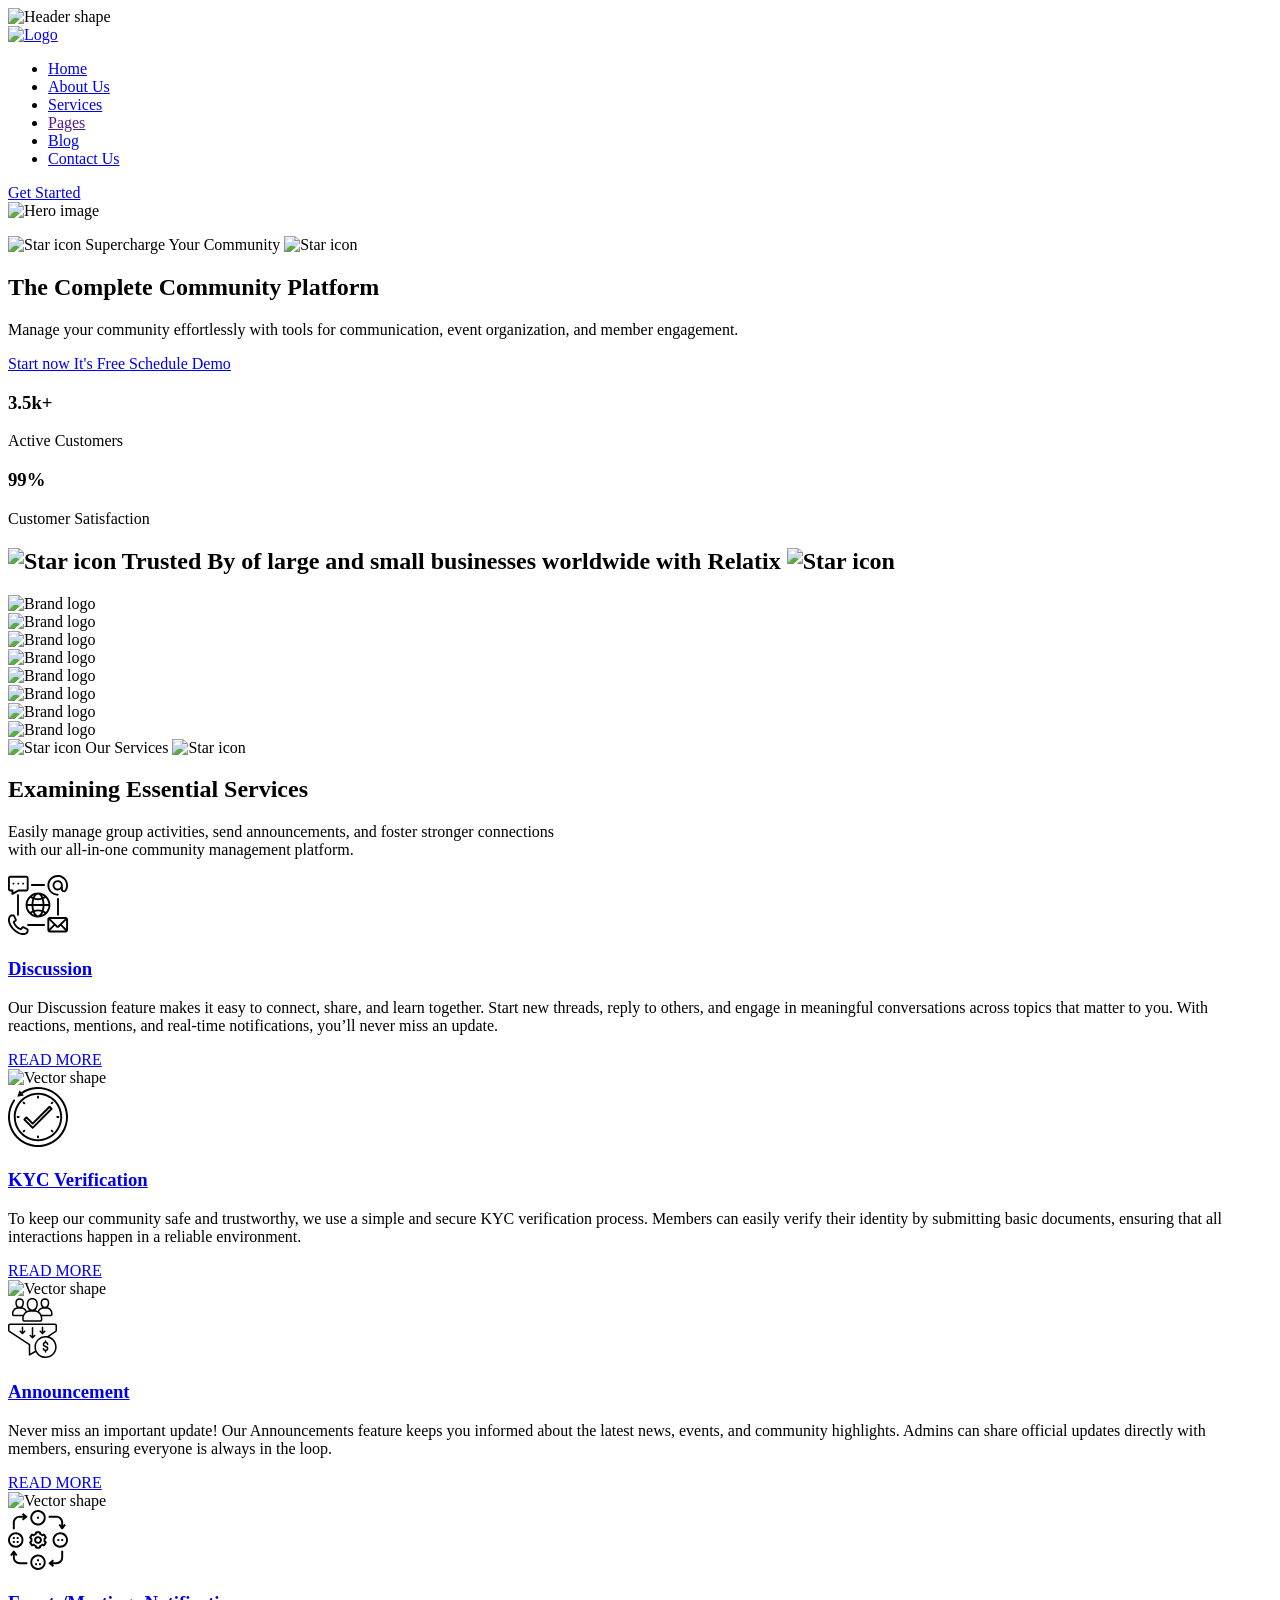
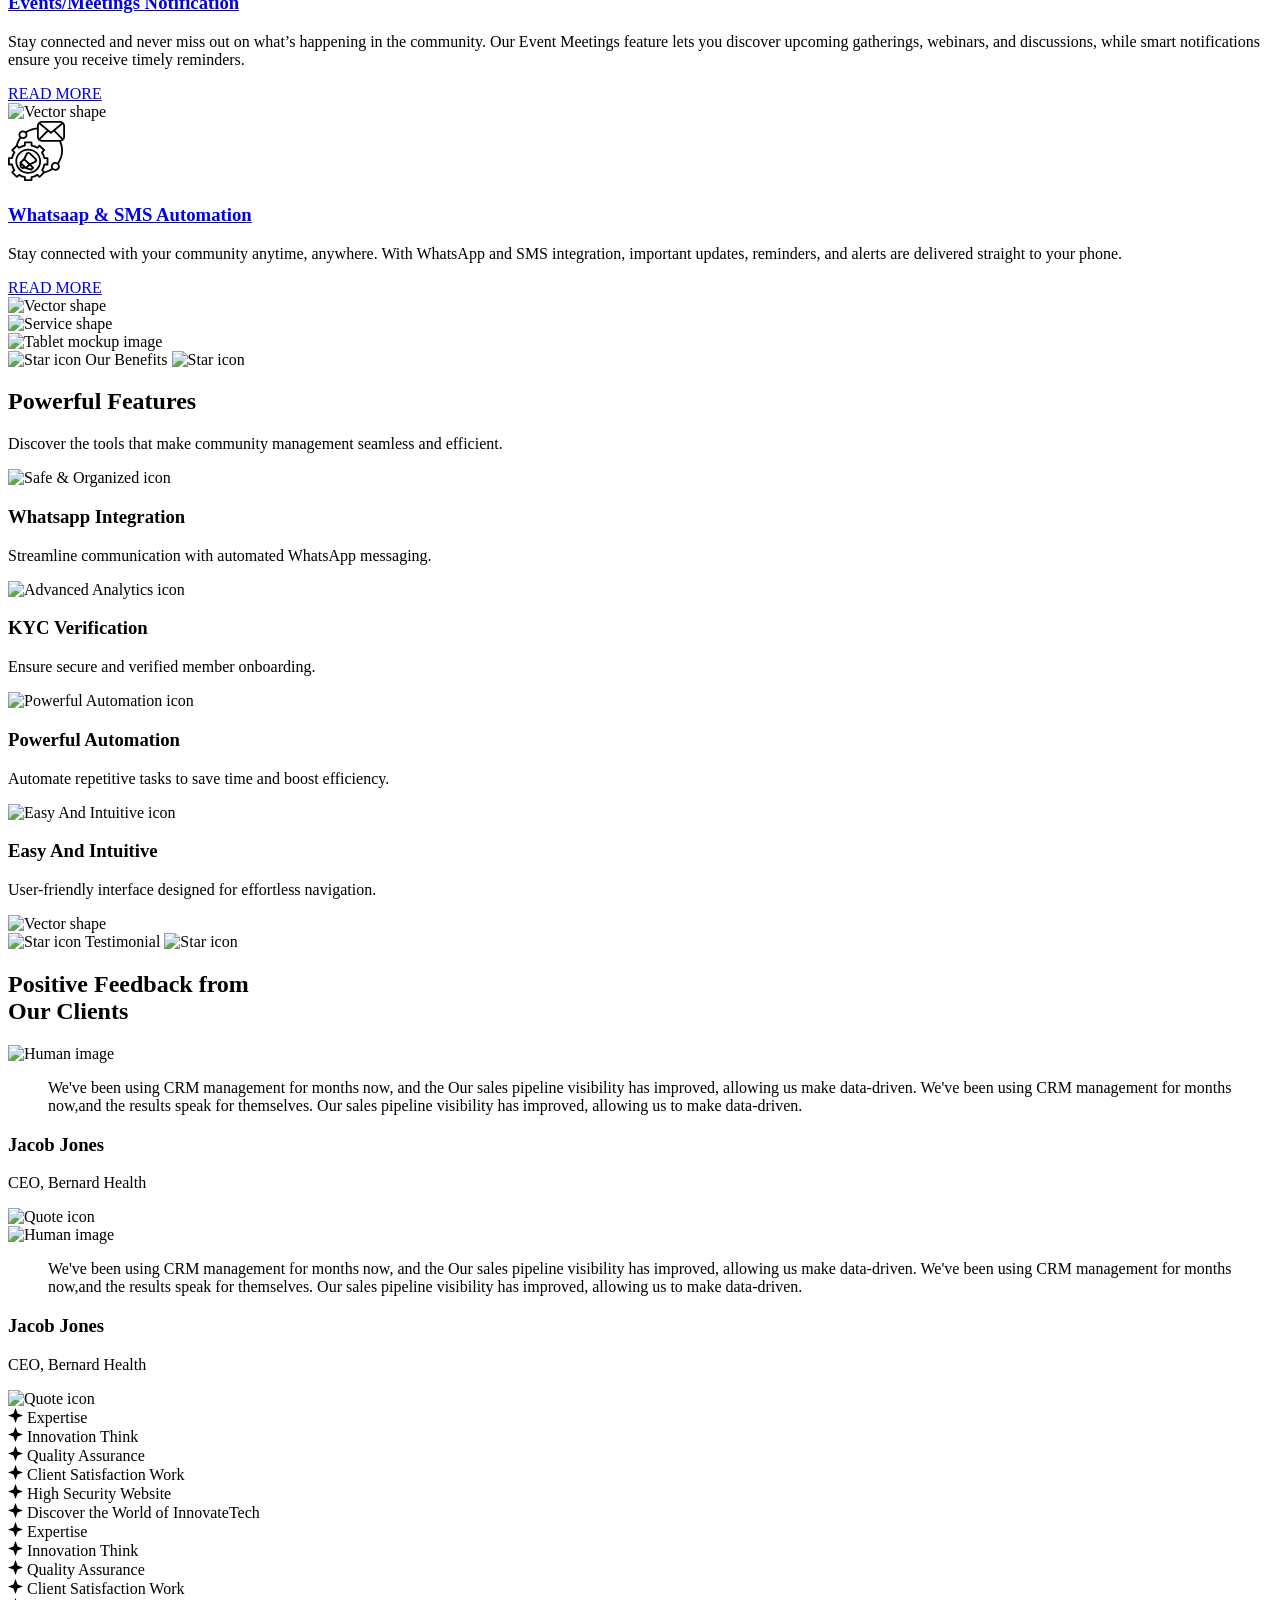
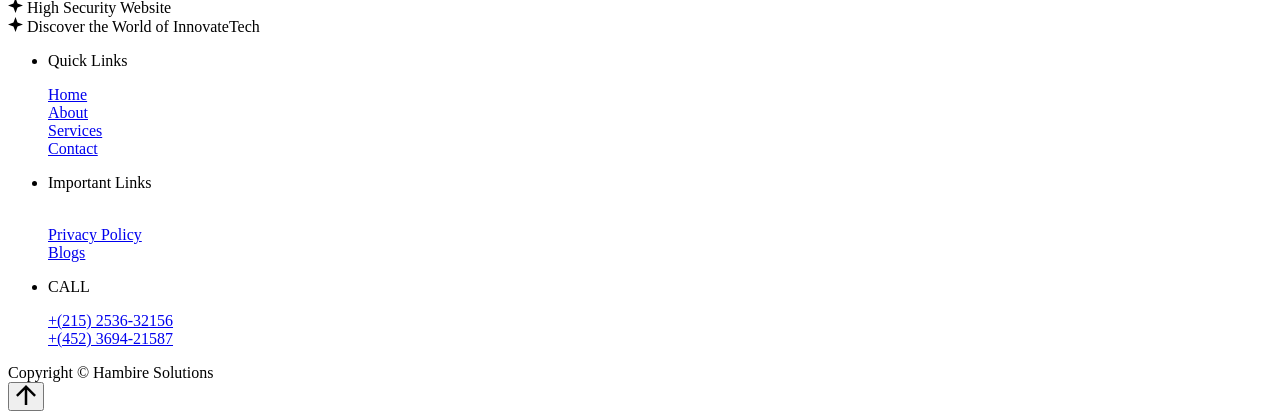
==== landing-page/web/html/Mysarafa/index.html @ d41851b8 "footer" ====
<!DOCTYPE html>
<html class="no-js" lang="en">
  <head>
    <!-- Meta Tags -->
    <meta charset="utf-8">
    <meta http-equiv="x-ua-compatible" content="ie=edge">
    <meta name="viewport" content="width=device-width, initial-scale=1">
   <meta name="description" content="Mysarafa is a community management app that streamlines communication and event organization, making it easy to connect and engage with your members.">
    <meta name="author" content="Community">
   <!-- Favicon Icon -->
    <link rel="icon" href="assets/img/logo.png">
    <!-- Site Title -->
    <title>Mysarafa</title>
    <link rel="stylesheet" href="assets/css/bootstrap.min.css">
    <link rel="stylesheet" href="assets/css/fontawesome.min.css">
    <link rel="stylesheet" href="assets/css/animate.css">
    <link rel="stylesheet" href="assets/css/odometer.css">
    <link rel="stylesheet" href="assets/css/slick.min.css">
    <link rel="stylesheet" href="assets/css/style.css">
  </head>
  <body>
    <!-- Start Preloader -->
    <div class="cs_preloader cs_white_bg">
      <div class="cs_preloader_in position-relative">
        <span></span>
      </div>
    </div>
    <!-- End Preloader -->
    <!-- Start Header Section -->
   <header class="cs_site_header cs_style_1 cs_sticky_header position-relative">
      <div class="cs_main_header cs_heading_font">
        <div class="container">
          <div class="cs_main_header_in position-relative">
            <div class="cs_header_shape position-absolute">
              <img src="assets/img/header-shape.svg" alt="Header shape">
            </div>
            <div class="cs_main_header_left position-relative z-1">
              <a class="cs_site_branding" href="index-2.html" aria-label="Home page link">
              <img src="assets/img/logo.png" alt="Logo" height="100" width="200">
              </a>
            </div>
            <div class="cs_main_header_center">
              <div class="cs_nav">
                <ul class="cs_nav_list">
                  <li class="menu-item-has-children">
                    <a href="index.html" aria-label="Menu link">Home</a>
                    
                  </li>
                  <li><a href="about-us.html" aria-label="Menu link">About Us</a></li>
                  <li class="menu-item-has-children">
                    <a href="services.html" aria-label="Menu link">Services</a>
                  
                  </li>
                  <li class="menu-item-has-children">
                    <a href="" aria-label="Menu link">Pages</a>
                   
                  </li>
                  <li class="menu-item-has-children">
                    <a href="blog.html" aria-label="Menu link">Blog</a>
                    
                  </li>
                  <li><a href="contact.html" aria-label="Menu link">Contact Us</a></li>
                </ul>
              </div>
            </div>
            <div class="cs_main_header_right">
              <a href="contact.html" aria-label="Get started button" class="cs_btn cs_style_1 cs_bg_1 cs_fs_14 cs_bold cs_white_color text-uppercase">
              <span>Get Started</span>
              <span class="cs_btn_icon"><i class="fa-solid fa-arrow-right"></i></span>
              </a>
            </div>
          </div>
        </div>
      </div>
    </header>
    <!-- End Header Section -->  
    <!-- Start Hero Section -->
    <!-- <section class="cs_hero cs_style_3 position-relative">
      <div class="cs_hero_content cs_bg_filed cs_radius_50 position-relative z-1" data-src="assets/img/hero-bg-3.svg"> -->
      <section class="cs_page_heading cs_bg_filed text-center cs_gray_bg_2 position-relative overflow-hidden" data-src="assets/img/page-heading-bg.svg">
  <div class="container">
    <div class="row cs_gap_y_40">
      <div class="col-lg-5 order-lg-2">
        <div class="cs_hero_thumbnail">
          <img src="assets/img/hero-img-2.png" alt="Hero image" class="mockup-img1">
          <!-- Add animation -->
          
        </div>
      </div>
      <div class="col-lg-7 order-lg-1">
        <div class="cs_hero_text position-relative z-1">
          <p class="cs_hero_subtitle cs_heading_color cs_heading_font cs_mb_28">
            <span class="cs_theme_color_4">
              <img src="assets/img/icons/star-1.svg" alt="Star icon">
            </span>
            <span>Supercharge Your Community</span>
            <span class="cs_theme_color_4">
              <img src="assets/img/icons/star-1.svg" alt="Star icon"> 
            </span>
          </p>
          <h1 class="cs_hero_title cs_fs_60 cs_mb_18 wow fadeInDown">
            The Complete Community Platform 
            <span class="cs_has_shape position-relative"></span>
          </h1>
          <p class="cs_hero_desc cs_mb_30">
            Manage your community effortlessly with tools for communication, event organization, and member engagement.
          </p>
          <div class="cs_btns_group">
            <a href="contact.html" aria-label="Get started button" class="cs_btn cs_style_1 cs_bg_1 cs_fs_14 cs_bold cs_white_color text-uppercase">
              <span>Start now It's Free</span>
              <span class="cs_btn_icon"><i class="fa-solid fa-arrow-right"></i></span>
            </a>
            <a href="about-us.html" aria-label="About page link" class="cs_btn cs_style_1 cs_outline cs_fs_14 cs_bold cs_heading_color text-uppercase">
              <span>Schedule Demo</span>
              <span class="cs_btn_icon"><i class="fa-solid fa-arrow-right"></i></span>
            </a>
          </div>
          <!-- Add stats -->
          <div class="cs_hero_stats">
            <div class="cs_stat_item">
              <h3 class="cs_fs_30 cs_semibold mb-0">3.5k+</h3>
              <p class="cs_heading_color mb-0">Active Customers</p>
            </div>
            <div class="cs_stat_item">
              <h3 class="cs_fs_30 cs_semibold mb-0">99%</h3>
              <p class="cs_heading_color mb-0">Customer Satisfaction</p>
            </div>
          </div>
        </div>
      </div>
    </div>
  </div>
</section>
    <!-- End Hero Section -->
    <!-- Start Brands Section -->
    <section>
      <div class="cs_height_144 cs_height_lg_80"></div>
      <div class="container">
        <div class="cs_brands_wrapper cs_radius_10 position-relative z-1">
          <h2 class="cs_brand_title cs_fs_18 cs_normal cs_white_bg cs_body_color cs_radius_50">
            <img src="assets/img/icons/star-4.svg" alt="Star icon">
            Trusted By of large and small businesses worldwide with Relatix
            <img src="assets/img/icons/star-4.svg" alt="Star icon">
          </h2>
          <div class="cs_horizontal_slider_wrapper">
            <div class="cs_slider_in">
              <div class="cs_brands_list">
                <div class="cs_center">
                  <img src="assets/img/brand-11.svg" alt="Brand logo">
                </div>
                <div class="cs_center">
                  <img src="assets/img/brand-12.svg" alt="Brand logo">
                </div>
               
              </div>
              <div class="cs_brands_list">
                <div class="cs_center">
                  <img src="assets/img/brand-11.svg" alt="Brand logo">
                </div>
                <div class="cs_center">
                  <img src="assets/img/brand-12.svg" alt="Brand logo">
                </div>
                <div class="cs_center">
                  <img src="assets/img/brand-13.svg" alt="Brand logo">
                </div>
                <div class="cs_center">
                  <img src="assets/img/brand-14.svg" alt="Brand logo">
                </div>
                <div class="cs_center">
                  <img src="assets/img/brand-15.svg" alt="Brand logo">
                </div>
                <div class="cs_center">
                  <img src="assets/img/brand-13.svg" alt="Brand logo">
                </div>
              </div>
            </div>
          </div>
        </div>
      </div>
    </section>
    <!-- End Brands Section -->
    <!-- Start Service Section -->
    <section class="position-relative">
      <div class="cs_height_120 cs_height_lg_80"></div>
      <div class="container">
        <div class="cs_section_heading cs_style_1 cs_center_column cs_mb_47 text-center position-relative z-1">
          <div class="cs_section_subtitle cs_fs_18 cs_heading_color cs_mb_22">
            <img src="assets/img/icons/star-1.svg" alt="Star icon">
            <span>Our Services</span>
            <img src="assets/img/icons/star-1.svg" alt="Star icon">
          </div>
          <h2 class="cs_section_title cs_fs_48 cs_semibold wow fadeInUp">Examining Essential Services</h2>
          <p class="mb-0">Easily manage group activities, send announcements, and foster stronger connections<br>
          with our all-in-one community management platform.
          </p>
        </div>
        <div class="row cs_row_gap_30 cs_gap_y_30 position-relative z-2">
          <!-- <div class="col-xl-4 col-md-6">
            <div class="cs_iconbox cs_style_4 cs_radius_15 position-relative overflow-hidden">
              <div class="cs_iconbox_content cs_radius_15 position-relative">
                <div class="cs_iconbox_header cs_mb_17">
                  <span class="cs_iconbox_icon cs_heading_color">
                    <svg width="60" height="60" viewBox="0 0 60 60" fill="none" xmlns="http://www.w3.org/2000/svg">
                      <path d="M30.0001 20.0022C24.4867 20.0022 20.0001 24.4894 20.0001 30.0033C20.0001 35.5173 24.4867 40.0044 30.0001 40.0044C35.5134 40.0044 40.0001 35.5173 40.0001 30.0033C40.0001 24.4894 35.5134 20.0022 30.0001 20.0022ZM30.0001 38.671C25.2201 38.671 21.3334 34.7839 21.3334 30.0033C21.3334 25.2228 25.2201 21.3357 30.0001 21.3357C34.7801 21.3357 38.6667 25.2228 38.6667 30.0033C38.6667 34.7839 34.7801 38.671 30.0001 38.671Z" fill="currentColor"/>
                      <path d="M51.9667 50.4256C57.1467 44.8583 60 37.6309 60 30.0033C60 23.4493 57.9267 17.2219 54 12.0013V6.53406C54 6.2807 53.8533 6.04734 53.6267 5.93399C53.4 5.82065 53.1267 5.84732 52.9267 6.00067L50.3467 7.96755C44.7867 2.82698 37.5933 0 30 0C23.4467 0 17.22 2.07356 12 6.00067H6.66667C6.41333 6.00067 6.18 6.14068 6.06667 6.36737C5.95333 6.59407 5.98 6.86743 6.13333 7.06745L8.03333 9.5744C2.85333 15.1417 0 22.3692 0 29.9967C0 36.5507 2.07333 42.7781 6 47.9987V53.3326C6 53.586 6.14 53.8193 6.36667 53.9327C6.46 53.9793 6.56 53.9993 6.66667 53.9993C6.80667 53.9993 6.95333 53.9527 7.06667 53.866L9.57333 51.9658C15.14 57.1464 22.3667 60 29.9933 60C36.5467 60 42.7733 57.9264 47.9933 53.9993H53.3267C53.58 53.9993 53.8133 53.8593 53.9267 53.6326C54.04 53.4059 54.0133 53.1326 53.86 52.9326L51.96 50.4256H51.9667ZM30 1.33348C37.3333 1.33348 44.2867 4.09379 49.62 9.10768C49.78 9.66107 50.68 9.70775 50.92 9.20769L52.6667 7.88088V20.0022H40.5333L42.1733 17.3686C42.1733 17.3686 42.2133 17.3486 42.2267 17.3286C42.4733 17.0552 42.4467 16.6352 42.1733 16.3885C38.82 13.3882 34.4933 11.7346 29.9933 11.7346C26.9533 11.7346 23.98 12.4881 21.3267 13.9215V6.66741C21.3267 6.3007 21.0267 6.00067 20.66 6.00067H14.32C18.98 2.94699 24.36 1.33348 29.9933 1.33348H30ZM42.96 40.8779L39.6867 38.8243C39.48 38.6976 39.22 38.691 39.0067 38.8043C38.7933 38.9243 38.66 39.1444 38.66 39.391V44.5449C36.0467 46.1051 33.06 46.9386 29.9933 46.9386C26 46.9386 22.1667 45.5251 19.12 42.9648L21.1733 39.6911C21.3 39.4844 21.3067 39.2244 21.1933 39.011C21.0733 38.7976 20.8533 38.6643 20.6133 38.6643H15.46C13.9 36.0507 13.0667 33.0637 13.0667 29.9967C13.0667 26.0029 14.48 22.1691 17.04 19.1221L20.3133 21.1757C20.42 21.2424 20.5467 21.2757 20.6667 21.2757C20.78 21.2757 20.8867 21.249 20.9867 21.1957C21.2 21.0757 21.3333 20.8556 21.3333 20.609V15.4551C23.9467 13.8949 26.9333 13.0615 30 13.0615C33.9733 13.0615 37.7933 14.4616 40.8333 17.0019L38.7733 20.3089C38.6467 20.5156 38.64 20.7756 38.7533 20.9823C38.8733 21.1957 39.0933 21.3224 39.3333 21.3224H44.54C46.1 23.936 46.9333 26.923 46.9333 29.99C46.9333 33.9838 45.52 37.8175 42.96 40.8645V40.8779ZM1.33333 30.0033C1.33333 22.6759 4.08667 15.7351 9.09333 10.4012C9.2 10.3878 9.30667 10.3545 9.40667 10.2811C9.7 10.0611 9.76 9.64107 9.53333 9.34771L8.00667 7.33415H20V19.4088L17.3133 17.722C17.0133 17.5686 16.6333 17.542 16.3867 17.822C13.3867 21.1757 11.7333 25.4962 11.7333 30.0033C11.7333 33.0437 12.4867 36.0173 13.92 38.671H6.66667C6.3 38.671 6 38.971 6 39.3377V45.6784C2.94667 41.0179 1.33333 35.6373 1.33333 30.0033ZM30 58.6732C22.6733 58.6732 15.7333 55.9196 10.4 50.9123C10.3867 50.8056 10.3533 50.699 10.28 50.599C10.06 50.3056 9.64 50.2456 9.34667 50.4723L7.33333 51.9991V40.0044C7.33333 40.0044 15.0267 40.0578 15.1133 40.0578C15.2 40.0578 19.4133 40.0044 19.4133 40.0044L17.7267 42.6914C17.5733 42.9914 17.5467 43.3715 17.8267 43.6182C21.18 46.6185 25.5 48.272 30.0067 48.272C33.0467 48.272 36.02 47.5186 38.6733 46.0851V53.3393C38.6733 53.706 38.9733 54.006 39.34 54.006H45.68C41.02 57.0597 35.64 58.6732 30.0067 58.6732H30ZM40 52.6725V40.5978L42.6867 42.2847C42.9867 42.438 43.3667 42.4714 43.6133 42.1847C46.6133 38.831 48.2667 34.5105 48.2667 30.0033C48.2667 26.963 47.5133 23.9893 46.08 21.3357H53.3333C53.7 21.3357 54 21.0357 54 20.669V14.3283C57.0533 18.9888 58.6667 24.3694 58.6667 30.0033C58.6667 37.3308 55.9133 44.2716 50.9067 49.6055C50.8 49.6189 50.6867 49.6522 50.5933 49.7255C50.3 49.9456 50.24 50.3656 50.4667 50.659L51.9933 52.6725H40Z" fill="currentColor"/>
                      <path d="M29.8198 29.5566C28.3198 29.5566 27.9998 28.8565 27.9998 28.2631C27.9998 28.1965 28.0198 26.5963 29.8198 26.5963C31.4798 26.5963 31.6998 27.7031 31.7265 27.9298C31.7665 28.2898 32.0932 28.5565 32.4532 28.5232C32.8198 28.4898 33.0865 28.1631 33.0532 27.7964C32.9798 27.0363 32.3798 25.6895 30.6665 25.3428V24.6694C30.6665 24.3027 30.3665 24.0027 29.9998 24.0027C29.6332 24.0027 29.3332 24.3027 29.3332 24.6694V25.2895C27.3865 25.5228 26.6665 27.143 26.6665 28.2565C26.6665 29.5233 27.4932 30.8834 29.8198 30.8834C30.4732 30.8834 31.9998 30.9901 31.9998 32.0102C31.9998 32.5969 31.3065 33.4037 29.9998 33.4037C29.0332 33.4037 27.9998 33.1237 27.9998 32.3436C27.9998 31.9769 27.6998 31.6768 27.3332 31.6768C26.9665 31.6768 26.6665 31.9769 26.6665 32.3436C26.6665 33.337 27.3865 34.4772 29.3332 34.6905V35.3239C29.3332 35.6906 29.6332 35.9907 29.9998 35.9907C30.3665 35.9907 30.6665 35.6906 30.6665 35.3239V34.6772C32.3265 34.4105 33.3332 33.1703 33.3332 32.0035C33.3332 31.4235 33.0798 29.5433 29.8198 29.5433V29.5566Z" fill="currentColor"/>
                    </svg>
                  </span>
                  <h3 class="cs_iconbox_title cs_fs_24 cs_semibold mb-0"><a href="service-details.html" aria-label="Service details page link">Sales Automation</a></h3>
                </div>
                <div class="cs_iconbox_info">
                  <p class="cs_mb_25">CRM management is comprehensive contact management, allowing businesses to centralize and organize customer information</p>
                  <a href="service-details.html" aria-label="Service details page link" class="cs_btn cs_style_1 cs_fs_14 cs_bold cs_heading_color text-uppercase">
                  <span>READ MORE</span>
                  <span class="cs_btn_icon"><i class="fa-solid fa-arrow-right"></i></span>
                  </a>
                </div>
              </div>
              <div class="cs_service_shape position-absolute">
                <img src="assets/img/service-shape-2.svg" alt="Vector shape">
              </div>
            </div>
          </div> -->
          <div class="col-xl-4 col-md-6">
            <div class="cs_iconbox cs_style_4 cs_radius_15 position-relative overflow-hidden">
              <div class="cs_iconbox_content cs_radius_15 position-relative">
                <div class="cs_iconbox_header cs_mb_17">
                  <span class="cs_iconbox_icon cs_heading_color">
                    <svg width="60" height="60" viewBox="0 0 60 60" fill="none" xmlns="http://www.w3.org/2000/svg">
                      <path d="M30 17.614C27.5503 17.6141 25.1557 18.3407 23.1189 19.7017C21.0821 21.0628 19.4947 22.9973 18.5573 25.2606C17.6199 27.5238 17.3748 30.0142 17.8528 32.4168C18.3308 34.8194 19.5105 37.0263 21.2427 38.7585C22.975 40.4906 25.1819 41.6702 27.5846 42.1481C29.9872 42.6259 32.4776 42.3806 34.7408 41.4431C37.004 40.5056 38.9384 38.9181 40.2993 36.8812C41.6603 34.8444 42.3867 32.4497 42.3867 30C42.383 26.716 41.0767 23.5677 38.7546 21.2456C36.4324 18.9236 33.2839 17.6175 30 17.614ZM36.0276 21.394C35.6852 21.6338 35.3288 21.8529 34.9603 22.0502C34.688 21.4289 34.3597 20.8336 33.9796 20.2717C34.7019 20.5685 35.3888 20.9449 36.0276 21.394ZM30 19.6193C31.1383 19.6193 32.3437 20.7912 33.235 22.7845C31.1322 23.4657 28.868 23.4657 26.7653 22.7845C27.6562 20.7907 28.8617 19.6193 30 19.6193ZM30 25.1702C31.3157 25.1697 32.6229 24.9594 33.8725 24.5475C34.2846 26.0193 34.5198 27.535 34.5732 29.0625H25.4269C25.4802 27.5349 25.7155 26.0191 26.1276 24.5471C27.3772 24.9592 28.6843 25.1695 30 25.1702ZM34.5732 30.9375C34.5228 32.3301 34.3239 33.7134 33.9798 35.0638C31.3993 34.1858 28.6008 34.1858 26.0203 35.0638C25.6762 33.7134 25.4772 32.3301 25.4269 30.9375H34.5732ZM26.0205 20.272C25.6404 20.8337 25.3121 21.4289 25.0399 22.0501C24.6712 21.8529 24.3147 21.6337 23.9722 21.3939C24.6111 20.9449 25.2982 20.5686 26.0205 20.272ZM22.5027 22.6406C23.0937 23.0901 23.724 23.4853 24.3859 23.8216C23.8865 25.5262 23.6053 27.2872 23.5489 29.0625H19.5313C19.7473 26.6421 20.7976 24.372 22.5027 22.6406ZM19.5313 30.9375H23.5489C23.6032 32.5837 23.8481 34.2181 24.2788 35.8079C23.5683 36.1769 22.8953 36.6141 22.2694 37.1133C20.6996 35.4136 19.7368 33.242 19.5313 30.9375ZM23.6811 38.3941C24.0662 38.104 24.4709 37.8408 24.8923 37.6064C25.1934 38.3508 25.5716 39.0617 26.0205 39.7275C25.1868 39.3851 24.4006 38.937 23.6811 38.3941ZM30 40.3807C28.793 40.3807 27.5096 39.0633 26.6069 36.8446C28.8065 36.0922 31.1936 36.0922 33.3932 36.8446C32.4905 39.0633 31.207 40.3807 30 40.3807ZM33.9796 39.728C34.4285 39.0622 34.8066 38.3513 35.1077 37.6069C35.529 37.8413 35.9337 38.1045 36.3189 38.3946C35.5995 38.9375 34.8133 39.3857 33.9796 39.728ZM37.7307 37.1138C37.1048 36.6144 36.4318 36.1771 35.7212 35.8079C36.1519 34.2181 36.3968 32.5837 36.451 30.9375H40.4688C40.2633 33.242 39.3005 35.4141 37.7307 37.1138ZM36.451 29.0625C36.3948 27.2873 36.1136 25.5265 35.6141 23.8221C36.276 23.4857 36.9062 23.0903 37.4971 22.6406C39.2022 24.372 40.2527 26.6421 40.4688 29.0625H36.451ZM2.18543 16.4666H3.53308V18.9339C3.53309 19.0984 3.57641 19.2601 3.65869 19.4026C3.74098 19.5451 3.85933 19.6635 4.00185 19.7457C4.14436 19.828 4.30603 19.8713 4.47059 19.8713C4.63515 19.8713 4.79682 19.828 4.93933 19.7457L10.6189 16.4666H18.4399C19.0193 16.4658 19.5747 16.2353 19.9843 15.8256C20.3939 15.4159 20.6243 14.8604 20.625 14.2811V2.93918C20.6243 2.35977 20.3939 1.80427 19.9842 1.39457C19.5745 0.984861 19.019 0.754401 18.4396 0.75375H2.18543C1.60602 0.754401 1.05052 0.984861 0.640817 1.39457C0.23111 1.80427 0.000651356 2.35977 0 2.93918V14.2811C0.000651298 14.8605 0.231107 15.416 0.64081 15.8257C1.05051 16.2354 1.60601 16.4659 2.18543 16.4666ZM1.875 2.93918C1.87606 2.85718 1.90911 2.77884 1.9671 2.72085C2.02509 2.66286 2.10343 2.62981 2.18543 2.62875H18.4393C18.5214 2.62975 18.5998 2.66277 18.6578 2.72077C18.7159 2.77876 18.7489 2.85714 18.75 2.93918V14.2811C18.7489 14.3631 18.7159 14.4414 18.6579 14.4994C18.5999 14.5574 18.5216 14.5905 18.4396 14.5916H10.3675C10.2029 14.5916 10.0412 14.6349 9.89871 14.7172L5.40773 17.3101V15.5289C5.40773 15.2802 5.30896 15.0418 5.13315 14.866C4.95733 14.6901 4.71887 14.5914 4.47023 14.5914H2.18508C2.10317 14.5902 2.02495 14.5571 1.96704 14.4992C1.90914 14.4412 1.87612 14.363 1.875 14.2811V2.93918ZM4.51793 8.61023C4.51793 8.36159 4.6167 8.12314 4.79252 7.94732C4.96833 7.77151 5.20679 7.67273 5.45543 7.67273C5.64085 7.67273 5.8221 7.72772 5.97627 7.83073C6.13045 7.93375 6.25061 8.08016 6.32156 8.25147C6.39252 8.42277 6.41109 8.61127 6.37491 8.79313C6.33874 8.97499 6.24945 9.14204 6.11834 9.27315C5.98723 9.40426 5.82018 9.49355 5.63833 9.52972C5.45647 9.56589 5.26797 9.54733 5.09666 9.47637C4.92536 9.40541 4.77894 9.28525 4.67593 9.13108C4.57291 8.97691 4.51793 8.79565 4.51793 8.61023ZM9.375 8.61023C9.375 8.36159 9.47377 8.12314 9.64958 7.94732C9.8254 7.77151 10.0639 7.67273 10.3125 7.67273C10.4979 7.67273 10.6792 7.72772 10.8333 7.83073C10.9875 7.93375 11.1077 8.08016 11.1786 8.25147C11.2496 8.42277 11.2682 8.61127 11.232 8.79313C11.1958 8.97499 11.1065 9.14204 10.9754 9.27315C10.8443 9.40426 10.6773 9.49355 10.4954 9.52972C10.3135 9.56589 10.125 9.54733 9.95373 9.47637C9.78242 9.40541 9.63601 9.28525 9.53299 9.13108C9.42998 8.97691 9.375 8.79565 9.375 8.61023ZM14.2322 8.61023C14.2322 8.36159 14.331 8.12314 14.5068 7.94732C14.6826 7.77151 14.921 7.67273 15.1697 7.67273C15.3551 7.67273 15.5364 7.72772 15.6905 7.83073C15.8447 7.93375 15.9649 8.08016 16.0358 8.25147C16.1068 8.42277 16.1253 8.61127 16.0892 8.79313C16.053 8.97499 15.9637 9.14204 15.8326 9.27315C15.7015 9.40426 15.5344 9.49355 15.3526 9.52972C15.1707 9.56589 14.9822 9.54733 14.8109 9.47637C14.6396 9.40541 14.4932 9.28525 14.3902 9.13108C14.2872 8.97691 14.2322 8.79565 14.2322 8.61023ZM39.375 44.2601V55.1149C39.3757 55.7141 39.6141 56.2886 40.0378 56.7123C40.4615 57.136 41.036 57.3743 41.6352 57.375H57.7398C58.339 57.3743 58.9134 57.136 59.3372 56.7123C59.7609 56.2886 59.9992 55.7141 60 55.1149V44.2601C59.9992 43.6609 59.7609 43.0864 59.3372 42.6627C58.9134 42.2391 58.339 42.0007 57.7398 42H41.6352C41.036 42.0007 40.4615 42.2391 40.0378 42.6627C39.6141 43.0864 39.3757 43.6609 39.375 44.2601ZM41.25 53.76V45.1916L45.5342 49.4757L41.25 53.76ZM42.1616 55.5002L46.8601 50.8017L48.248 52.1896C48.638 52.5785 49.1663 52.797 49.7171 52.797C50.268 52.797 50.7963 52.5785 51.1863 52.1896L52.5445 50.8313L57.2134 55.5L42.1616 55.5002ZM58.125 45.2509V53.76L53.8704 49.5054L58.125 45.2509ZM56.8493 43.875L49.8606 50.8638C49.8222 50.9012 49.7708 50.9222 49.7172 50.9222C49.6636 50.9222 49.6122 50.9012 49.5738 50.8638L42.585 43.875H56.8493ZM49.6875 0C46.9524 0 44.3294 1.08649 42.3954 3.02046C40.4615 4.95443 39.375 7.57746 39.375 10.3125C39.375 13.0475 40.4615 15.6706 42.3954 17.6045C44.3294 19.5385 46.9524 20.625 49.6875 20.625C49.9361 20.625 50.1746 20.5262 50.3504 20.3504C50.5262 20.1746 50.625 19.9361 50.625 19.6875C50.625 19.4389 50.5262 19.2004 50.3504 19.0246C50.1746 18.8488 49.9361 18.75 49.6875 18.75C47.8131 18.7493 45.9923 18.1242 44.5126 16.9735C43.033 15.8227 41.9789 14.2119 41.5167 12.3953C41.0545 10.5788 41.2106 8.66004 41.9604 6.94208C42.7101 5.22412 44.0108 3.80486 45.6569 2.90842C47.3031 2.01198 49.201 1.68944 51.0509 1.99174C52.9008 2.29403 54.5972 3.20394 55.8724 4.57777C57.1476 5.9516 57.9288 7.71107 58.0927 9.57832C58.2565 11.4456 57.7937 13.3142 56.7773 14.8891C56.6541 15.0795 56.4726 15.225 56.2599 15.3037C56.0472 15.3824 55.8147 15.3903 55.5972 15.326C55.3797 15.2618 55.1887 15.1289 55.053 14.9473C54.9172 14.7656 54.8438 14.5449 54.8437 14.3181V10.3193C54.8437 10.3171 54.8437 10.3148 54.8437 10.3125C54.8437 10.3102 54.8437 10.3079 54.8437 10.3057V10.2237C54.8437 10.1959 54.842 10.1685 54.8395 10.1416C54.8016 8.97684 54.3705 7.85917 53.6163 6.97067C52.8622 6.08217 51.8294 5.47517 50.6862 5.24854C49.543 5.02192 48.3568 5.189 47.3207 5.7226C46.2846 6.25619 45.4597 7.12485 44.9803 8.18711C44.501 9.24936 44.3953 10.4426 44.6807 11.5726C44.966 12.7025 45.6255 13.7026 46.5518 14.4099C47.4781 15.1172 48.6165 15.49 49.7817 15.4677C50.9469 15.4454 52.0702 15.0293 52.9687 14.287V14.3181C52.9688 14.9495 53.173 15.564 53.5511 16.0698C53.9291 16.5756 54.4606 16.9455 55.0662 17.1243C55.6718 17.3032 56.319 17.2813 56.9111 17.062C57.5033 16.8427 58.0086 16.4378 58.3516 15.9076C59.3569 14.3501 59.9239 12.5505 59.9929 10.698C60.0619 8.84556 59.6304 7.00874 58.7437 5.38078C57.857 3.75283 56.548 2.39394 54.9543 1.44705C53.3607 0.500161 51.5412 0.000281914 49.6875 0ZM52.9687 10.3193C52.9669 11.1889 52.62 12.0223 52.0041 12.6363C51.3882 13.2503 50.5537 13.5946 49.6841 13.5937C48.8144 13.5928 47.9807 13.2467 47.3661 12.6315C46.7515 12.0162 46.4062 11.1822 46.4062 10.3125C46.4062 9.44285 46.7515 8.60876 47.3661 7.99351C47.9807 7.37825 48.8144 7.03215 49.6841 7.03125C50.5537 7.03035 51.3882 7.37472 52.0041 7.9887C52.62 8.60269 52.9669 9.43605 52.9687 10.3057V10.3193ZM8.54718 43.9279L6.82558 40.511C6.63099 40.1242 6.31956 39.8084 5.93544 39.6084C5.55133 39.4084 5.11402 39.3344 4.68551 39.3969L3.13605 39.6211C2.83353 39.6634 2.54453 39.7738 2.29078 39.9438C1.64183 40.3762 1.10209 40.9533 0.714038 41.6297C0.325986 42.3061 0.100215 43.0634 0.0544922 43.8418C-0.0491968 44.855 -0.00108875 45.878 0.197226 46.877C0.399732 47.8992 0.721095 48.8943 1.15477 49.8418C3.0191 53.7971 6.20202 56.98 10.1572 58.8444C11.1048 59.2782 12.0998 59.5996 13.1221 59.8021C13.7859 59.9318 14.4605 59.998 15.1369 60C15.4778 60.0002 15.8184 59.9821 16.1573 59.9457C16.9359 59.8999 17.6932 59.674 18.3697 59.2859C19.0462 58.8978 19.6234 58.3581 20.0559 57.7091C20.2257 57.4555 20.3359 57.1668 20.3783 56.8645L20.6031 55.3145C20.6655 54.886 20.5915 54.4487 20.3916 54.0646C20.1916 53.6805 19.8758 53.3691 19.489 53.1745L16.0721 51.4528C15.6454 51.2389 15.1578 51.1792 14.692 51.2836C14.2262 51.388 13.8108 51.6503 13.5162 52.0259L12.581 53.2233C10.167 52.2496 7.75054 49.8333 6.77683 47.4192L7.97437 46.4839C8.34996 46.1893 8.61216 45.7739 8.71655 45.308C8.82094 44.8422 8.76111 44.3546 8.54718 43.9279ZM6.82019 45.006L5.39215 46.1211C5.1468 46.3124 4.96814 46.5763 4.88165 46.8751C4.79515 47.1739 4.80525 47.4924 4.91051 47.7852C6.02824 50.8995 9.09972 53.9709 12.2137 55.0886C12.5066 55.194 12.8253 55.2042 13.1243 55.1178C13.4233 55.0313 13.6873 54.8525 13.8786 54.607L14.9939 53.179C15.0204 53.1439 15.0585 53.1193 15.1014 53.1097C15.1444 53.1001 15.1893 53.106 15.2283 53.1265L18.6451 54.848C18.6816 54.8647 18.7114 54.8931 18.7299 54.9287C18.7485 54.9643 18.7546 55.005 18.7474 55.0445L18.5226 56.5945C18.5196 56.6225 18.5094 56.6491 18.4931 56.672C18.2213 57.0797 17.8583 57.4186 17.4329 57.6618C17.0075 57.9051 16.5313 58.0459 16.042 58.0733C16.0172 58.0746 15.9916 58.0768 15.96 58.0801C15.1309 58.1645 14.2938 58.1243 13.4766 57.9609C12.5983 57.7862 11.7434 57.5093 10.9295 57.1359C7.39005 55.4595 4.54009 52.6095 2.86371 49.07C2.49044 48.2562 2.21367 47.4016 2.03906 46.5234C1.8757 45.7065 1.83541 44.8697 1.91953 44.0408C1.92234 44.0149 1.92469 43.9884 1.92644 43.9588C1.95371 43.4694 2.09455 42.993 2.33782 42.5675C2.58109 42.142 2.9201 41.7789 3.32801 41.5071C3.35086 41.4908 3.37755 41.4807 3.40547 41.4777L4.95527 41.2529C4.96582 41.2514 4.97648 41.2506 4.98715 41.2506C5.02178 41.2502 5.05579 41.2599 5.08502 41.2784C5.11426 41.297 5.13746 41.3237 5.1518 41.3552L6.87328 44.7718C6.89367 44.8108 6.89954 44.8558 6.88983 44.8988C6.88013 44.9417 6.85537 44.9795 6.82019 45.006ZM9.05929 39.8503V20.1777C9.05929 19.9291 9.15807 19.6906 9.33388 19.5148C9.5097 19.339 9.74815 19.2402 9.99679 19.2402C10.2454 19.2402 10.4839 19.339 10.6597 19.5148C10.8355 19.6906 10.9343 19.9291 10.9343 20.1777V39.8505C10.9343 40.0992 10.8355 40.3376 10.6597 40.5135C10.4839 40.6893 10.2454 40.788 9.99679 40.788C9.74815 40.788 9.5097 40.6893 9.33388 40.5135C9.15807 40.3376 9.05929 40.099 9.05929 39.8503ZM20.1082 50.9414C19.8596 50.9414 19.6211 50.8426 19.4453 50.6668C19.2695 50.491 19.1707 50.2525 19.1707 50.0039C19.1707 49.7553 19.2695 49.5168 19.4453 49.341C19.6211 49.1652 19.8596 49.0664 20.1082 49.0664H36.0937C36.3424 49.0664 36.5808 49.1652 36.7567 49.341C36.9325 49.5168 37.0312 49.7553 37.0312 50.0039C37.0312 50.2525 36.9325 50.491 36.7567 50.6668C36.5808 50.8426 36.3424 50.9414 36.0937 50.9414H20.1082ZM50.0039 40.6854C49.7552 40.6854 49.5168 40.5866 49.341 40.4108C49.1652 40.235 49.0664 39.9965 49.0664 39.7479V23.9062C49.0664 23.6576 49.1652 23.4192 49.341 23.2433C49.5168 23.0675 49.7552 22.9688 50.0039 22.9688C50.2525 22.9688 50.491 23.0675 50.6668 23.2433C50.8426 23.4192 50.9414 23.6576 50.9414 23.9062V39.7479C50.9414 39.9965 50.8426 40.235 50.6668 40.4108C50.491 40.5866 50.2525 40.6854 50.0039 40.6854ZM23.9062 10.9343C23.6576 10.9343 23.4191 10.8355 23.2433 10.6597C23.0675 10.4839 22.9687 10.2454 22.9687 9.9968C22.9687 9.74816 23.0675 9.5097 23.2433 9.33388C23.4191 9.15807 23.6576 9.0593 23.9062 9.0593H36.0974C36.346 9.0593 36.5845 9.15807 36.7603 9.33388C36.9361 9.5097 37.0349 9.74816 37.0349 9.9968C37.0349 10.2454 36.9361 10.4839 36.7603 10.6597C36.5845 10.8355 36.346 10.9343 36.0974 10.9343H23.9062Z" fill="currentColor"/>
                    </svg>
                  </span>
                  <h3 class="cs_iconbox_title cs_fs_24 cs_semibold mb-0"><a href="service-details.html" aria-label="Service details page link">Discussion</a></h3>
                </div>
                <div class="cs_iconbox_info">
                  <p class="cs_mb_25">Our Discussion feature makes it easy to connect, share, and learn together. Start new threads, reply to others, and engage in meaningful conversations across topics that matter to you. With reactions, mentions, and real-time notifications, you’ll never miss an update. </p>
                  <a href="service-details.html" aria-label="Service details page link" class="cs_btn cs_style_1 cs_fs_14 cs_bold cs_heading_color text-uppercase">
                  <span>READ MORE</span>
                  <span class="cs_btn_icon"><i class="fa-solid fa-arrow-right"></i></span>
                  </a>
                </div>
              </div>
              <div class="cs_service_shape position-absolute">
                <img src="assets/img/service-shape-2.svg" alt="Vector shape">
              </div>
            </div>
          </div>
          <div class="col-xl-4 col-md-6">
            <div class="cs_iconbox cs_style_4 cs_radius_15 position-relative overflow-hidden">
              <div class="cs_iconbox_content cs_radius_15 position-relative">
                <div class="cs_iconbox_header cs_mb_17">
                  <span class="cs_iconbox_icon cs_heading_color">
                    <svg width="60" height="60" viewBox="0 0 60 60" fill="none" xmlns="http://www.w3.org/2000/svg">
                      <path d="M60.0005 30.0004C60.0004 35.9338 58.2408 41.7339 54.9444 46.6673C51.6479 51.6007 46.9625 55.4458 41.4808 57.7164C35.999 59.987 29.9671 60.5811 24.1477 59.4236C18.3283 58.2661 12.9828 55.4089 8.7872 51.2134C3.83092 46.2565 0.76649 39.7208 0.125688 32.7405C-0.515113 25.7602 1.30816 18.7758 5.27911 12.9994C5.35002 12.892 5.44166 12.7998 5.54865 12.7282C5.65565 12.6566 5.77585 12.6071 5.90222 12.5825C6.02859 12.558 6.15859 12.5589 6.28461 12.5852C6.41062 12.6115 6.53012 12.6627 6.63611 12.7358C6.74209 12.8088 6.83243 12.9023 6.90184 13.0107C6.97125 13.1192 7.01833 13.2403 7.04032 13.3672C7.06231 13.494 7.05877 13.624 7.02992 13.7494C7.00106 13.8749 6.94746 13.9933 6.87226 14.0978C2.90683 19.8656 1.23963 26.9069 2.19773 33.8404C3.15582 40.7739 6.67007 47.0992 12.051 51.5754C17.432 56.0516 24.2914 58.3557 31.2834 58.0356C38.2755 57.7155 44.8957 54.7944 49.8452 49.8453C54.7721 44.9168 57.6894 38.3317 58.0293 31.3713C58.3693 24.4108 56.1076 17.5727 51.6843 12.1877C47.2611 6.80258 40.9927 3.25563 34.0988 2.23695C27.2048 1.21826 20.1785 2.80071 14.3868 6.67639L15.9183 8.49817L9.26745 9.67762L11.5707 3.32797L13.1348 5.18847C17.6447 2.12331 22.9047 0.34524 28.3494 0.0453985C33.794 -0.254443 39.2174 0.935284 44.0366 3.48669C48.8558 6.03809 52.8885 9.85468 55.7012 14.5262C58.514 19.1977 60.0003 24.5474 60.0005 30.0004Z" fill="currentColor"/>
                      <path d="M30.0004 54.1941C43.3408 54.1941 54.1941 43.3408 54.1941 30.0004C54.1941 16.66 43.3408 5.80664 30.0004 5.80664C16.66 5.80664 5.80664 16.66 5.80664 30.0004C5.80664 43.3408 16.66 54.1941 30.0004 54.1941ZM30.0004 7.74214C42.2736 7.74214 52.2586 17.7271 52.2586 30.0004C52.2586 42.2736 42.2736 52.2586 30.0004 52.2586C17.7271 52.2586 7.74214 42.2736 7.74214 30.0004C7.74214 17.7271 17.7271 7.74214 30.0004 7.74214Z" fill="currentColor"/>
                      <path d="M30.0005 11.6132C30.2571 11.6132 30.5033 11.5112 30.6848 11.3298C30.8663 11.1483 30.9682 10.9021 30.9682 10.6455V9.67771C30.9682 9.42105 30.8663 9.1749 30.6848 8.99341C30.5033 8.81192 30.2571 8.70996 30.0005 8.70996C29.7438 8.70996 29.4976 8.81192 29.3162 8.99341C29.1347 9.1749 29.0327 9.42105 29.0327 9.67771V10.6455C29.0327 10.9021 29.1347 11.1483 29.3162 11.3298C29.4976 11.5112 29.7438 11.6132 30.0005 11.6132Z" fill="currentColor"/>
                      <path d="M30.0005 48.3875C29.7438 48.3875 29.4976 48.4894 29.3162 48.6709C29.1347 48.8524 29.0327 49.0985 29.0327 49.3552V50.3229C29.0327 50.5796 29.1347 50.8258 29.3162 51.0073C29.4976 51.1887 29.7438 51.2907 30.0005 51.2907C30.2571 51.2907 30.5033 51.1887 30.6848 51.0073C30.8663 50.8258 30.9682 50.5796 30.9682 50.3229V49.3552C30.9682 49.0985 30.8663 48.8524 30.6848 48.6709C30.5033 48.4894 30.2571 48.3875 30.0005 48.3875Z" fill="currentColor"/>
                      <path d="M49.3554 30.9682H50.3232C50.5799 30.9682 50.826 30.8663 51.0075 30.6848C51.189 30.5033 51.2909 30.2571 51.2909 30.0005C51.2909 29.7438 51.189 29.4976 51.0075 29.3162C50.826 29.1347 50.5799 29.0327 50.3232 29.0327H49.3554C49.0988 29.0327 48.8526 29.1347 48.6711 29.3162C48.4897 29.4976 48.3877 29.7438 48.3877 30.0005C48.3877 30.2571 48.4897 30.5033 48.6711 30.6848C48.8526 30.8663 49.0988 30.9682 49.3554 30.9682Z" fill="currentColor"/>
                      <path d="M9.67771 30.9682H10.6455C10.9021 30.9682 11.1483 30.8663 11.3298 30.6848C11.5112 30.5033 11.6132 30.2571 11.6132 30.0005C11.6132 29.7438 11.5112 29.4976 11.3298 29.3162C11.1483 29.1347 10.9021 29.0327 10.6455 29.0327H9.67771C9.42105 29.0327 9.1749 29.1347 8.99341 29.3162C8.81192 29.4976 8.70996 29.7438 8.70996 30.0005C8.70996 30.2571 8.81192 30.5033 8.99341 30.6848C9.1749 30.8663 9.42105 30.9682 9.67771 30.9682Z" fill="currentColor"/>
                      <path d="M43.686 17.282C43.8131 17.2822 43.939 17.2572 44.0564 17.2086C44.1738 17.1599 44.2805 17.0886 44.3702 16.9986L45.0546 16.3143C45.1461 16.2248 45.219 16.118 45.2689 16.0002C45.3189 15.8824 45.345 15.7558 45.3458 15.6278C45.3465 15.4998 45.3218 15.3729 45.2732 15.2545C45.2245 15.1361 45.1529 15.0286 45.0624 14.938C44.9719 14.8475 44.8643 14.7759 44.7459 14.7272C44.6276 14.6785 44.5007 14.6539 44.3727 14.6546C44.2447 14.6553 44.1181 14.6813 44.0003 14.7313C43.8824 14.7813 43.7757 14.8541 43.6862 14.9456L43.0017 15.6299C42.8664 15.7653 42.7742 15.9377 42.7369 16.1255C42.6995 16.3132 42.7187 16.5078 42.7919 16.6846C42.8652 16.8615 42.9892 17.0126 43.1484 17.1189C43.3075 17.2253 43.4946 17.282 43.686 17.282Z" fill="currentColor"/>
                      <path d="M15.6299 45.3385C15.757 45.3387 15.8829 45.3137 16.0003 45.2651C16.1178 45.2164 16.2245 45.1451 16.3142 45.0551L16.9987 44.3707C17.0885 44.2809 17.1598 44.1742 17.2085 44.0567C17.2571 43.9393 17.2821 43.8135 17.2821 43.6864C17.2821 43.5593 17.2571 43.4334 17.2085 43.316C17.1598 43.1986 17.0885 43.0919 16.9987 43.002C16.9088 42.9121 16.8021 42.8408 16.6847 42.7922C16.5672 42.7435 16.4414 42.7185 16.3143 42.7185C16.1872 42.7185 16.0613 42.7435 15.9439 42.7922C15.8265 42.8408 15.7198 42.9121 15.6299 43.002L14.9456 43.6864C14.8102 43.8218 14.7181 43.9942 14.6807 44.1819C14.6434 44.3697 14.6625 44.5643 14.7358 44.7411C14.809 44.9179 14.9331 45.0691 15.0922 45.1754C15.2514 45.2818 15.4385 45.3385 15.6299 45.3385Z" fill="currentColor"/>
                      <path d="M44.3705 43.002C44.2806 42.9121 44.1739 42.8408 44.0565 42.7922C43.9391 42.7435 43.8132 42.7185 43.6861 42.7185C43.559 42.7185 43.4332 42.7435 43.3157 42.7922C43.1983 42.8408 43.0916 42.9121 43.0017 43.002C42.9119 43.0919 42.8406 43.1986 42.7919 43.316C42.7433 43.4334 42.7183 43.5593 42.7183 43.6864C42.7183 43.8135 42.7433 43.9393 42.7919 44.0567C42.8406 44.1742 42.9119 44.2809 43.0017 44.3707L43.6862 45.0551C43.8677 45.2366 44.1138 45.3385 44.3705 45.3385C44.6272 45.3385 44.8733 45.2366 45.0548 45.0551C45.2363 44.8736 45.3383 44.6274 45.3383 44.3707C45.3383 44.1141 45.2363 43.8679 45.0548 43.6864L44.3705 43.002Z" fill="currentColor"/>
                      <path d="M15.6298 16.9986C15.7195 17.0893 15.8262 17.1615 15.9439 17.2108C16.0615 17.2602 16.1878 17.2858 16.3153 17.2862C16.4429 17.2865 16.5693 17.2617 16.6873 17.213C16.8052 17.1644 16.9124 17.0929 17.0026 17.0027C17.0928 16.9125 17.1643 16.8053 17.2129 16.6874C17.2615 16.5694 17.2864 16.443 17.286 16.3154C17.2856 16.1879 17.26 16.0616 17.2106 15.944C17.1612 15.8263 17.0891 15.7196 16.9983 15.6299L16.3139 14.9456C16.2244 14.8541 16.1176 14.7813 15.9998 14.7313C15.882 14.6813 15.7554 14.6553 15.6274 14.6546C15.4994 14.6539 15.3725 14.6785 15.2541 14.7272C15.1357 14.7759 15.0282 14.8475 14.9377 14.938C14.8472 15.0286 14.7755 15.1361 14.7269 15.2545C14.6783 15.3729 14.6536 15.4998 14.6543 15.6278C14.655 15.7558 14.6812 15.8824 14.7311 16.0002C14.7811 16.118 14.854 16.2248 14.9455 16.3143L15.6298 16.9986Z" fill="currentColor"/>
                      <path d="M15.7088 33.1629L23.9935 41.4474C24.0833 41.5373 24.19 41.6086 24.3074 41.6572C24.4249 41.7058 24.5507 41.7309 24.6778 41.7309C24.8049 41.7309 24.9307 41.7058 25.0481 41.6572C25.1656 41.6086 25.2722 41.5373 25.3621 41.4474L44.292 22.5176C44.3819 22.4278 44.4532 22.3211 44.5018 22.2036C44.5505 22.0862 44.5755 21.9603 44.5755 21.8332C44.5755 21.7061 44.5505 21.5803 44.5018 21.4628C44.4532 21.3454 44.3819 21.2387 44.292 21.1489L42.2391 19.0959C42.1492 19.006 42.0425 18.9347 41.9251 18.8861C41.8076 18.8374 41.6818 18.8124 41.5547 18.8124C41.4276 18.8124 41.3017 18.8374 41.1843 18.8861C41.0669 18.9347 40.9602 19.006 40.8703 19.0959L24.6778 35.2886L19.1305 29.7411C19.0407 29.6513 18.934 29.58 18.8165 29.5313C18.6991 29.4827 18.5733 29.4576 18.4462 29.4576C18.3191 29.4576 18.1932 29.4827 18.0758 29.5313C17.9583 29.58 17.8516 29.6513 17.7618 29.7411L15.7088 31.7941C15.6189 31.884 15.5476 31.9907 15.499 32.1081C15.4503 32.2255 15.4253 32.3514 15.4253 32.4785C15.4253 32.6056 15.4503 32.7315 15.499 32.8489C15.5476 32.9663 15.6189 33.073 15.7088 33.1629ZM18.4461 31.7941L23.9935 37.3416C24.0833 37.4315 24.19 37.5028 24.3074 37.5514C24.4249 37.6 24.5507 37.6251 24.6778 37.6251C24.8049 37.6251 24.9307 37.6 25.0481 37.5514C25.1656 37.5028 25.2722 37.4315 25.3621 37.3416L41.5547 21.1489L42.2391 21.8332L24.6778 39.3944L17.7618 32.4784L18.4461 31.7941Z" fill="currentColor"/>
                    </svg>
                  </span>
                  <h3 class="cs_iconbox_title cs_fs_24 cs_semibold mb-0"><a href="service-details.html" aria-label="Service details page link">KYC Verification</a></h3>
                </div>
                <div class="cs_iconbox_info">
                  <p class="cs_mb_25">To keep our community safe and trustworthy, we use a simple and secure KYC verification process. Members can easily verify their identity by submitting basic documents, ensuring that all interactions happen in a reliable environment.</p>
                  <a href="service-details.html" aria-label="Service details page link" class="cs_btn cs_style_1 cs_fs_14 cs_bold cs_heading_color text-uppercase">
                  <span>READ MORE</span>
                  <span class="cs_btn_icon"><i class="fa-solid fa-arrow-right"></i></span>
                  </a>
                </div>
              </div>
              <div class="cs_service_shape position-absolute">
                <img src="assets/img/service-shape-2.svg" alt="Vector shape">
              </div>
            </div>
          </div>
          <div class="col-xl-4 col-md-6">
            <div class="cs_iconbox cs_style_4 cs_radius_15 position-relative overflow-hidden">
              <div class="cs_iconbox_content cs_radius_15 position-relative">
                <div class="cs_iconbox_header cs_mb_17">
                  <span class="cs_iconbox_icon cs_heading_color">
                    <svg width="49" height="60" viewBox="0 0 49 60" fill="none" xmlns="http://www.w3.org/2000/svg">
                      <path d="M5.81154 18.2424H14.5119C14.3201 18.9693 14.2148 19.7361 14.2148 20.529V21.4477C14.2148 22.7472 15.2153 23.8041 16.4453 23.8041H32.1434C33.3734 23.8041 34.374 22.7472 34.374 21.4477V20.529C34.374 19.7361 34.2687 18.9693 34.0768 18.2424H42.7772C43.7991 18.2424 44.6304 17.3698 44.6304 16.298V15.6146C44.6304 12.4105 42.4387 9.74669 39.5849 9.26744C40.0564 8.85417 40.4501 8.31518 40.746 7.65544C41.66 5.62146 41.418 2.8767 40.2068 1.53607C39.348 0.586295 38.3098 0.143151 36.9381 0.143151C35.5626 0.143151 34.5219 0.586295 33.663 1.53607C32.4518 2.8767 32.2099 5.62146 33.1239 7.6542C33.4211 8.31394 33.8148 8.85417 34.2875 9.26744C32.339 9.60105 30.6426 10.9728 29.8025 12.8972C28.9988 12.5039 28.1223 12.2549 27.202 12.1802C28.027 11.6201 28.6978 10.7948 29.1768 9.73175C30.368 7.08284 30.062 3.51901 28.496 1.78627C27.3989 0.567623 26.0648 0 24.3006 0C22.5315 0 21.1949 0.567623 20.0928 1.78627C18.5267 3.51901 18.222 7.08284 19.4119 9.7305C19.8896 10.7948 20.5617 11.6201 21.3867 12.1802C20.4664 12.2549 19.59 12.5039 18.7863 12.8972C17.9449 10.9728 16.2497 9.60105 14.3013 9.26744C14.774 8.85417 15.1677 8.31394 15.4648 7.6542C16.3789 5.62021 16.1369 2.87546 14.9257 1.53482C14.0668 0.58505 13.0286 0.141906 11.6569 0.141906C10.2815 0.141906 9.24079 0.58505 8.38191 1.53482C7.1707 2.87546 6.92871 5.62022 7.84276 7.65295C8.13867 8.31145 8.53237 8.85168 9.00381 9.26495C6.14882 9.7442 3.95837 12.408 3.95837 15.6121V16.2955C3.95837 17.3698 4.78966 18.2424 5.81154 18.2424ZM32.8719 21.4477C32.8719 21.9157 32.5396 22.3103 32.1459 22.3103H16.4478C16.0541 22.3103 15.7219 21.9157 15.7219 21.4477V20.529C15.7219 16.7349 18.5292 13.6466 21.9798 13.6466H26.6152C30.0658 13.6466 32.8731 16.7337 32.8731 20.529V21.4477H32.8719ZM34.7865 2.53314C35.3545 1.90452 35.999 1.6369 36.9418 1.6369C37.8797 1.6369 38.5229 1.90452 39.0909 2.53314C39.8207 3.33976 40.0965 5.44097 39.3755 7.0455C39.0295 7.81602 38.3248 8.73467 36.9393 8.73467C35.5526 8.73467 34.8479 7.81602 34.5019 7.04425C33.7809 5.44097 34.058 3.33976 34.7865 2.53314ZM35.2128 10.6828H38.6634C41.1259 10.6828 43.1283 12.8948 43.1283 15.6134V16.2968C43.1283 16.5407 42.969 16.7474 42.7797 16.7474H33.5364C32.9634 15.5312 32.1233 14.4856 31.1002 13.7001C31.7936 11.9014 33.4223 10.6828 35.2128 10.6828ZM20.7861 9.1218C19.8483 7.03554 20.0476 4.07294 21.2124 2.78334C22.0299 1.87963 22.9528 1.49374 24.3006 1.49374C25.6422 1.49374 26.5626 1.87963 27.3801 2.78334C28.5449 4.07294 28.7442 7.03554 27.8064 9.1218C27.3099 10.2272 26.298 11.5429 24.2969 11.5429C22.2958 11.5442 21.2827 10.2272 20.7861 9.1218ZM9.50159 2.53314C10.0696 1.90452 10.7141 1.6369 11.6569 1.6369C12.5948 1.6369 13.238 1.90452 13.806 2.53314C14.5357 3.33976 14.8116 5.44221 14.0906 7.0455C13.7446 7.81602 13.0399 8.73467 11.6544 8.73467C10.2677 8.73467 9.56303 7.81602 9.21697 7.0455C8.49601 5.44221 8.77311 3.33976 9.50159 2.53314ZM5.46297 15.6134C5.46297 12.8948 7.46661 10.6828 9.92789 10.6828H13.3785C15.1689 10.6828 16.7989 11.9014 17.491 13.7014C16.4667 14.4868 15.6278 15.5325 15.0548 16.7486H5.81154C5.62221 16.7486 5.46297 16.542 5.46297 16.298V15.6134ZM27.3349 37.0187C27.6283 37.31 27.6283 37.783 27.3349 38.0756L25.0316 40.3622C24.8849 40.5079 24.6918 40.5813 24.5 40.5813C24.3082 40.5813 24.1151 40.5079 23.9684 40.3622L21.6651 38.0756C21.3717 37.7843 21.3717 37.3113 21.6651 37.0187C21.9585 36.7275 22.4349 36.7275 22.7296 37.0187L23.749 38.0307V29.7542C23.749 29.3421 24.0862 29.0073 24.5013 29.0073C24.9163 29.0073 25.2536 29.3421 25.2536 29.7542V38.0307L26.2729 37.0187C26.5651 36.7275 27.0415 36.7275 27.3349 37.0187ZM37.3581 32.7466C37.6515 33.0379 37.6515 33.5109 37.3581 33.8034L35.0548 36.0901C34.9144 36.2295 34.7225 36.3092 34.5232 36.3092C34.3238 36.3092 34.132 36.2308 33.9916 36.0901L31.6883 33.8034C31.3949 33.5122 31.3949 33.0392 31.6883 32.7466C31.9817 32.4553 32.4581 32.4553 32.7528 32.7466L33.7721 33.7586V29.1828C33.7721 28.7708 34.1094 28.4359 34.5244 28.4359C34.9395 28.4359 35.2767 28.7708 35.2767 29.1828V33.7586L36.2961 32.7466C36.5883 32.4541 37.0647 32.4541 37.3581 32.7466ZM17.313 32.7466C17.6064 33.0379 17.6064 33.5109 17.313 33.8034L15.0097 36.0901C14.8693 36.2295 14.6774 36.3092 14.4781 36.3092C14.2787 36.3092 14.0869 36.2308 13.9464 36.0901L11.6431 33.8034C11.3497 33.5122 11.3497 33.0392 11.6431 32.7466C11.9365 32.4553 12.413 32.4553 12.7077 32.7466L13.727 33.7586V29.1828C13.727 28.7708 14.0643 28.4359 14.4793 28.4359C14.8943 28.4359 15.2316 28.7708 15.2316 29.1828V33.7586L16.251 32.7466C16.5431 32.4541 17.0183 32.4541 17.313 32.7466ZM49 32.2213V27.4799C49 26.3596 48.0822 25.4484 46.9537 25.4484H2.04626C0.91781 25.4484 0 26.3596 0 27.4799V32.2014C0 32.8948 0.333522 33.5122 0.916556 33.8956L20.7347 46.9235V56.8918C20.7347 57.1594 20.8789 57.4059 21.1121 57.5391C21.2275 57.605 21.3579 57.6386 21.487 57.6386C21.6187 57.6386 21.7491 57.605 21.8669 57.5366L27.7199 54.1395C29.5943 57.6237 33.2957 60 37.5449 60C43.6825 60 48.6765 55.0433 48.6765 48.9488C48.6765 44.1862 45.6272 40.1183 41.3641 38.5685L48.1248 33.8881C48.6803 33.5022 49 32.8948 49 32.2213ZM47.1707 48.9475C47.1707 54.2167 42.8524 58.505 37.5437 58.505C32.2349 58.505 27.9167 54.218 27.9167 48.9475C27.9167 43.6771 32.2349 39.3901 37.5437 39.3901C42.8524 39.3901 47.1707 43.6783 47.1707 48.9475ZM47.4954 32.2213C47.4954 32.4105 47.4202 32.5549 47.2634 32.662L39.4621 38.0619C38.8389 37.9536 38.1969 37.8976 37.5437 37.8976C31.4061 37.8976 26.4121 42.8543 26.4121 48.9488C26.4121 50.2907 26.6541 51.5778 27.098 52.769L22.2381 55.5897V46.5227C22.2381 46.2625 22.1039 46.0335 21.9008 45.9003L1.74785 32.6495C1.58485 32.5425 1.50586 32.3956 1.50586 32.2014V27.4799C1.50586 27.1837 1.7491 26.9422 2.04752 26.9422H46.955C47.2534 26.9422 47.4967 27.1837 47.4967 27.4799V32.2213H47.4954ZM37.5437 42.1759C37.9587 42.1759 38.296 42.5107 38.296 42.9228V43.8588C39.4947 44.1738 40.3774 45.2231 40.3774 46.4667C40.3774 46.8787 40.0401 47.2135 39.6251 47.2135C39.21 47.2135 38.8727 46.8787 38.8727 46.4667C38.8727 45.7995 38.2772 45.2555 37.5437 45.2555C36.8114 45.2555 36.2146 45.7982 36.2146 46.4667C36.2146 47.1675 37.0447 47.5384 37.7405 47.7252C40.0351 48.3426 40.3774 49.682 40.3774 50.4263C40.3774 51.6686 39.4947 52.718 38.296 53.0342V53.9703C38.296 54.3823 37.9587 54.7171 37.5437 54.7171C37.1287 54.7171 36.7914 54.3823 36.7914 53.9703V53.0342C35.5927 52.7192 34.71 51.6699 34.71 50.4263C34.71 50.0143 35.0473 49.6795 35.4623 49.6795C35.8773 49.6795 36.2146 50.0143 36.2146 50.4263C36.2146 51.0935 36.8102 51.6375 37.5437 51.6375C38.2772 51.6375 38.8727 51.0948 38.8727 50.4263C38.8727 49.7255 38.0427 49.3546 37.3468 49.1679C35.0523 48.5504 34.71 47.2111 34.71 46.4679C34.71 45.2256 35.5927 44.1763 36.7914 43.8601V42.924C36.7914 42.5107 37.1287 42.1759 37.5437 42.1759Z" fill="currentColor"/>
                    </svg>
                  </span>
                  <h3 class="cs_iconbox_title cs_fs_24 cs_semibold mb-0"><a href="service-details.html" aria-label="Service details page link">Announcement</a></h3>
                </div>
                <div class="cs_iconbox_info">
                  <p class="cs_mb_25">Never miss an important update! Our Announcements feature keeps you informed about the latest news, events, and community highlights. Admins can share official updates directly with members, ensuring everyone is always in the loop.</p>
                  <a href="service-details.html" aria-label="Service details page link" class="cs_btn cs_style_1 cs_fs_14 cs_bold cs_heading_color text-uppercase">
                  <span>READ MORE</span>
                  <span class="cs_btn_icon"><i class="fa-solid fa-arrow-right"></i></span>
                  </a>
                </div>
              </div>
              <div class="cs_service_shape position-absolute">
                <img src="assets/img/service-shape-2.svg" alt="Vector shape">
              </div>
            </div>
          </div>
          <div class="col-xl-4 col-md-6">
            <div class="cs_iconbox cs_style_4 cs_radius_15 position-relative overflow-hidden">
              <div class="cs_iconbox_content cs_radius_15 position-relative">
                <div class="cs_iconbox_header cs_mb_17">
                  <span class="cs_iconbox_icon cs_heading_color">
                    <svg width="60" height="60" viewBox="0 0 60 60" fill="none" xmlns="http://www.w3.org/2000/svg">
                      <path d="M21.347 32.032C21.2878 32.2509 21.2738 32.4796 21.3059 32.704C21.338 32.9285 21.4155 33.1441 21.5338 33.3375L22.7803 35.4017C23.0199 35.7869 23.3978 36.0658 23.8366 36.1811C24.2753 36.2965 24.7415 36.2396 25.1396 36.022L25.5035 35.8207C25.9709 36.1566 26.4752 36.4381 27.0064 36.6598V36.9975C27.0115 37.4558 27.1981 37.8934 27.5254 38.2144C27.8527 38.5353 28.2939 38.7133 28.7522 38.7095H31.247C31.7045 38.7123 32.1446 38.5339 32.471 38.2133C32.7974 37.8927 32.9836 37.456 32.989 36.9985V36.6607C33.5201 36.4389 34.0243 36.1574 34.4919 35.8217L34.8557 36.023C35.2536 36.2403 35.7195 36.2972 36.158 36.1821C36.5965 36.0669 36.9744 35.7884 37.2141 35.4036L38.4625 33.3385C38.5804 33.1449 38.6577 32.9293 38.6896 32.7048C38.7216 32.4804 38.7075 32.2518 38.6483 32.033C38.5873 31.81 38.4822 31.6016 38.3393 31.4199C38.1963 31.2382 38.0184 31.087 37.8161 30.9753L37.4977 30.8001C37.5596 30.2683 37.5596 29.7312 37.4977 29.1995L37.8161 29.0243C38.0184 28.9125 38.1963 28.7613 38.3393 28.5797C38.4822 28.398 38.5873 28.1895 38.6483 27.9666C38.7076 27.7477 38.7216 27.519 38.6895 27.2946C38.6574 27.0701 38.5798 26.8545 38.4615 26.6611L37.219 24.5969C36.9795 24.2115 36.6016 23.9325 36.1628 23.8171C35.724 23.7017 35.2576 23.7588 34.8596 23.9766L34.4957 24.1778C34.0283 23.842 33.5241 23.5605 32.9928 23.3388V23.0011C32.9875 22.5429 32.8007 22.1056 32.4735 21.7848C32.1462 21.4641 31.7052 21.2862 31.247 21.2901H28.7522C28.2947 21.2873 27.8547 21.4656 27.5283 21.7862C27.2018 22.1068 27.0156 22.5436 27.0103 23.0011V23.3388C26.4791 23.5606 25.9749 23.8421 25.5074 24.1778L25.1435 23.9766C24.7456 23.7592 24.2797 23.7023 23.8412 23.8175C23.4027 23.9326 23.0249 24.2111 22.7851 24.5959L21.5367 26.6611C21.4188 26.8547 21.3416 27.0703 21.3096 27.2947C21.2777 27.5191 21.2917 27.7477 21.3509 27.9666C21.4119 28.1895 21.517 28.398 21.66 28.5797C21.8029 28.7613 21.9808 28.9125 22.1832 29.0243L22.5015 29.1995C22.4396 29.7312 22.4396 30.2683 22.5015 30.8001L22.1832 30.9753C21.9802 31.0865 21.8016 31.2374 21.658 31.4189C21.5144 31.6004 21.4086 31.8089 21.347 32.032ZM24.3867 29.9998C24.3865 29.7608 24.404 29.522 24.439 29.2856C24.4857 28.9461 24.4273 28.6005 24.2715 28.2953C24.1158 27.9901 23.8703 27.7399 23.568 27.5785L23.3251 27.444L24.348 25.7495L24.6615 25.9227C24.963 26.0848 25.3043 26.1578 25.6457 26.1332C25.987 26.1085 26.3143 25.9871 26.5893 25.7833C26.9724 25.5021 27.3896 25.2706 27.8309 25.0943C28.1551 24.9709 28.4347 24.7528 28.6333 24.4683C28.832 24.1839 28.9405 23.8463 28.9448 23.4995V23.2256H31.0603V23.4995C31.0645 23.8463 31.173 24.1839 31.3717 24.4683C31.5703 24.7528 31.8499 24.9709 32.1741 25.0943C32.6159 25.2707 33.0334 25.5026 33.4167 25.7843C33.6914 25.9883 34.0186 26.1097 34.3599 26.1342C34.7012 26.1587 35.0424 26.0853 35.3435 25.9227L35.657 25.7495L36.677 27.444L36.4351 27.5775C36.1322 27.7393 35.8863 27.9901 35.7306 28.296C35.5748 28.602 35.5167 28.9484 35.5641 29.2885C35.5974 29.5241 35.6136 29.7618 35.6125 29.9998C35.6127 30.2388 35.5952 30.4775 35.5603 30.714C35.5135 31.0534 35.572 31.399 35.7277 31.7043C35.8834 32.0095 36.129 32.2597 36.4312 32.4211L36.6741 32.5556L35.6512 34.2501L35.3377 34.0769C35.0362 33.915 34.6949 33.8421 34.3536 33.8668C34.0123 33.8914 33.685 34.0126 33.4099 34.2162C33.0269 34.4975 32.6097 34.729 32.1683 34.9053C31.8441 35.0287 31.5645 35.2468 31.3659 35.5312C31.1672 35.8156 31.0587 36.1532 31.0545 36.5001V36.774H28.9419V36.5001C28.9376 36.1532 28.8291 35.8156 28.6304 35.5312C28.4318 35.2468 28.1522 35.0287 27.828 34.9053C27.3862 34.7288 26.9687 34.497 26.5854 34.2153C26.3104 34.0119 25.9833 33.8909 25.6421 33.8664C25.301 33.8419 24.9599 33.9149 24.6586 34.0769L24.3451 34.2501L23.3222 32.5556L23.5641 32.422C23.867 32.2603 24.1129 32.0095 24.2687 31.7035C24.4244 31.3975 24.4825 31.0511 24.4351 30.7111C24.4018 30.4755 24.3856 30.2377 24.3867 29.9998Z" fill="currentColor"/>
                      <path d="M29.9999 33.8711C30.7655 33.8711 31.5139 33.6441 32.1505 33.2187C32.787 32.7934 33.2832 32.1888 33.5762 31.4815C33.8692 30.7741 33.9458 29.9958 33.7965 29.2449C33.6471 28.494 33.2784 27.8043 32.7371 27.2629C32.1957 26.7216 31.506 26.3529 30.7551 26.2035C30.0042 26.0542 29.2258 26.1308 28.5185 26.4238C27.8112 26.7168 27.2066 27.2129 26.7813 27.8495C26.3559 28.4861 26.1289 29.2345 26.1289 30.0001C26.1289 31.0268 26.5367 32.0114 27.2627 32.7373C27.9886 33.4633 28.9732 33.8711 29.9999 33.8711ZM29.9999 28.0646C30.3827 28.0646 30.7569 28.1782 31.0752 28.3908C31.3935 28.6035 31.6415 28.9058 31.788 29.2594C31.9345 29.6131 31.9728 30.0023 31.8982 30.3777C31.8235 30.7532 31.6392 31.098 31.3685 31.3687C31.0978 31.6394 30.7529 31.8237 30.3775 31.8984C30.002 31.9731 29.6129 31.9348 29.2592 31.7883C28.9055 31.6418 28.6033 31.3937 28.3906 31.0754C28.1779 30.7571 28.0644 30.3829 28.0644 30.0001C28.0644 29.4868 28.2683 28.9945 28.6313 28.6315C28.9943 28.2686 29.4866 28.0646 29.9999 28.0646Z" fill="currentColor"/>
                      <path d="M30.0002 15.4839C31.5314 15.4839 33.0283 15.0298 34.3014 14.1791C35.5746 13.3284 36.5669 12.1193 37.1529 10.7046C37.7388 9.29 37.8921 7.73335 37.5934 6.23156C37.2947 4.72977 36.5573 3.35029 35.4746 2.26756C34.3919 1.18483 33.0124 0.447487 31.5106 0.148763C30.0088 -0.149962 28.4522 0.00335443 27.0375 0.589323C25.6229 1.17529 24.4137 2.1676 23.5631 3.44075C22.7124 4.7139 22.2583 6.21073 22.2583 7.74194C22.2606 9.79452 23.077 11.7624 24.5284 13.2138C25.9798 14.6652 27.9477 15.4816 30.0002 15.4839ZM30.0002 1.93549C31.1486 1.93549 32.2713 2.27603 33.2261 2.91405C34.181 3.55207 34.9252 4.45892 35.3647 5.51991C35.8042 6.5809 35.9192 7.74838 35.6951 8.87472C35.4711 10.0011 34.9181 11.0357 34.106 11.8477C33.294 12.6598 32.2594 13.2128 31.133 13.4368C30.0067 13.6609 28.8392 13.5459 27.7782 13.1064C26.7172 12.6669 25.8104 11.9227 25.1723 10.9678C24.5343 10.013 24.1938 8.89035 24.1938 7.74194C24.1953 6.20244 24.8076 4.72644 25.8962 3.63786C26.9847 2.54927 28.4607 1.93702 30.0002 1.93549Z" fill="currentColor"/>
                      <path d="M60 30C60 28.4688 59.5459 26.972 58.6952 25.6988C57.8445 24.4257 56.6354 23.4333 55.2208 22.8474C53.8061 22.2614 52.2495 22.1081 50.7477 22.4068C49.2459 22.7055 47.8664 23.4429 46.7837 24.5256C45.701 25.6083 44.9636 26.9878 44.6649 28.4896C44.3662 29.9914 44.5195 31.5481 45.1054 32.9627C45.6914 34.3774 46.6837 35.5865 47.9569 36.4372C49.23 37.2879 50.7268 37.7419 52.2581 37.7419C54.3106 37.7396 56.2785 36.9232 57.7299 35.4718C59.1813 34.0204 59.9977 32.0526 60 30ZM52.2581 35.8064C51.1096 35.8064 49.987 35.4659 49.0322 34.8279C48.0773 34.1899 47.3331 33.283 46.8936 32.222C46.4541 31.161 46.3391 29.9936 46.5632 28.8672C46.7872 27.7409 47.3402 26.7063 48.1523 25.8942C48.9643 25.0822 49.9989 24.5292 51.1253 24.3051C52.2516 24.0811 53.4191 24.1961 54.4801 24.6355C55.5411 25.075 56.4479 25.8192 57.0859 26.7741C57.724 27.729 58.0645 28.8516 58.0645 30C58.063 31.5395 57.4507 33.0155 56.3621 34.1041C55.2735 35.1927 53.7975 35.8049 52.2581 35.8064Z" fill="currentColor"/>
                      <path d="M7.74194 37.7419C9.27315 37.7419 10.77 37.2879 12.0431 36.4372C13.3163 35.5865 14.3086 34.3774 14.8946 32.9627C15.4805 31.5481 15.6338 29.9914 15.3351 28.4896C15.0364 26.9878 14.299 25.6083 13.2163 24.5256C12.1336 23.4429 10.7541 22.7055 9.25231 22.4068C7.75052 22.1081 6.19388 22.2614 4.77922 22.8474C3.36457 23.4333 2.15545 24.4257 1.30475 25.6988C0.454057 26.972 0 28.4688 0 30C0.00230527 32.0526 0.818711 34.0204 2.27011 35.4718C3.7215 36.9232 5.68935 37.7396 7.74194 37.7419ZM7.74194 24.1935C8.89034 24.1935 10.013 24.5341 10.9678 25.1721C11.9227 25.8101 12.6669 26.717 13.1064 27.778C13.5459 28.839 13.6609 30.0064 13.4368 31.1328C13.2128 32.2591 12.6598 33.2937 11.8477 34.1058C11.0357 34.9178 10.0011 35.4708 8.87472 35.6949C7.74838 35.9189 6.58089 35.8039 5.5199 35.3645C4.45891 34.925 3.55207 34.1808 2.91405 33.2259C2.27603 32.271 1.93548 31.1484 1.93548 30C1.93702 28.4605 2.54926 26.9845 3.63785 25.8959C4.72644 24.8073 6.20244 24.1951 7.74194 24.1935Z" fill="currentColor"/>
                      <path d="M37.7422 52.2581C37.7422 50.7268 37.2881 49.23 36.4374 47.9569C35.5867 46.6837 34.3776 45.6914 32.9629 45.1054C31.5483 44.5195 29.9917 44.3662 28.4899 44.6649C26.9881 44.9636 25.6086 45.701 24.5259 46.7837C23.4431 47.8664 22.7058 49.2459 22.4071 50.7477C22.1083 52.2495 22.2617 53.8061 22.8476 55.2208C23.4336 56.6354 24.4259 57.8445 25.6991 58.6952C26.9722 59.5459 28.469 60 30.0002 60C32.0528 59.9977 34.0207 59.1813 35.4721 57.7299C36.9235 56.2785 37.7399 54.3106 37.7422 52.2581ZM24.1938 52.2581C24.1938 51.1096 24.5343 49.987 25.1724 49.0322C25.8104 48.0773 26.7172 47.3331 27.7782 46.8936C28.8392 46.4541 30.0067 46.3391 31.133 46.5632C32.2594 46.7872 33.294 47.3402 34.106 48.1523C34.9181 48.9643 35.4711 49.9989 35.6951 51.1253C35.9192 52.2516 35.8042 53.4191 35.3647 54.4801C34.9252 55.5411 34.181 56.4479 33.2261 57.0859C32.2713 57.724 31.1486 58.0645 30.0002 58.0645C28.4607 58.063 26.9847 57.4507 25.8962 56.3621C24.8076 55.2735 24.1953 53.7975 24.1938 52.2581Z" fill="currentColor"/>
                      <path d="M6.77435 12.5806C6.77589 11.2977 7.28617 10.0679 8.19327 9.16077C9.10037 8.25366 10.3302 7.74338 11.6131 7.74184H15.484L13.9356 8.90313L15.0969 10.4515L18.9679 7.5483C19.0881 7.45815 19.1856 7.34126 19.2528 7.20689C19.32 7.07251 19.355 6.92434 19.355 6.7741C19.355 6.62386 19.32 6.47569 19.2528 6.34131C19.1856 6.20694 19.0881 6.09005 18.9679 5.99991L15.0969 3.09668L13.9356 4.64507L15.484 5.80636H11.6131C9.81706 5.80841 8.09521 6.52277 6.82525 7.79274C5.55528 9.0627 4.84092 10.7846 4.83887 12.5806V19.3548H6.77435V12.5806Z" fill="currentColor"/>
                      <path d="M53.2257 12.5806V15.4838L52.0644 13.9354L50.516 15.0967L53.4192 18.9677C53.5094 19.0879 53.6263 19.1854 53.7606 19.2526C53.895 19.3198 54.0432 19.3548 54.1934 19.3548C54.3437 19.3548 54.4918 19.3198 54.6262 19.2526C54.7606 19.1854 54.8775 19.0879 54.9676 18.9677L57.8708 15.0967L56.3224 13.9354L55.1612 15.4838V12.5806C55.1591 10.7846 54.4447 9.06274 53.1748 7.79278C51.9048 6.52281 50.183 5.80845 48.387 5.8064H40.645V7.74188H48.387C49.6698 7.74342 50.8996 8.2537 51.8067 9.1608C52.7138 10.0679 53.2241 11.2978 53.2257 12.5806Z" fill="currentColor"/>
                      <path d="M44.9031 56.9033L46.0644 55.3549L44.516 54.1937H48.387C50.183 54.1916 51.9048 53.4772 53.1748 52.2073C54.4447 50.9373 55.1591 49.2155 55.1611 47.4195V40.6453H53.2257V47.4195C53.2241 48.7023 52.7138 49.9321 51.8067 50.8392C50.8996 51.7464 49.6698 52.2566 48.387 52.2582H44.516L46.0644 51.0969L44.9031 49.5485L41.0321 52.4517C40.9119 52.5419 40.8144 52.6588 40.7472 52.7931C40.68 52.9275 40.645 53.0757 40.645 53.2259C40.645 53.3762 40.68 53.5243 40.7472 53.6587C40.8144 53.7931 40.9119 53.91 41.0321 54.0001L44.9031 56.9033Z" fill="currentColor"/>
                      <path d="M7.93585 46.0643L9.48424 44.903L6.58101 41.0321C6.48696 40.9178 6.36875 40.8257 6.2349 40.7625C6.10104 40.6993 5.95485 40.6665 5.80682 40.6665C5.65879 40.6665 5.51259 40.6993 5.37874 40.7625C5.24488 40.8257 5.12668 40.9178 5.03262 41.0321L2.12939 44.903L3.67778 46.0643L4.83907 44.5159V47.4192C4.84112 49.2152 5.55549 50.937 6.82545 52.207C8.09542 53.4769 9.81727 54.1913 11.6133 54.1934H19.3552V52.2579H11.6133C10.3304 52.2563 9.10058 51.746 8.19348 50.8389C7.28638 49.9318 6.77609 48.702 6.77456 47.4192V44.5159L7.93585 46.0643Z" fill="currentColor"/>
                      <path d="M29.0322 6.77417H30.9677V8.70965H29.0322V6.77417Z" fill="currentColor"/>
                      <path d="M49.355 29.0322H51.2905V30.9677H49.355V29.0322Z" fill="currentColor"/>
                      <path d="M53.2256 29.0322H55.1611V30.9677H53.2256V29.0322Z" fill="currentColor"/>
                      <path d="M27.0967 53.2258H29.0322V55.1613H27.0967V53.2258Z" fill="currentColor"/>
                      <path d="M30.9678 53.2258H32.9033V55.1613H30.9678V53.2258Z" fill="currentColor"/>
                      <path d="M29.0322 49.3547H30.9677V51.2902H29.0322V49.3547Z" fill="currentColor"/>
                      <path d="M4.83887 30.9678H6.77435V32.9033H4.83887V30.9678Z" fill="currentColor"/>
                      <path d="M8.70947 30.9678H10.645V32.9033H8.70947V30.9678Z" fill="currentColor"/>
                      <path d="M4.83887 27.0967H6.77435V29.0322H4.83887V27.0967Z" fill="currentColor"/>
                      <path d="M8.70947 27.0967H10.645V29.0322H8.70947V27.0967Z" fill="currentColor"/>
                    </svg>
                  </span>
                  <h3 class="cs_iconbox_title cs_fs_24 cs_semibold mb-0"><a href="service-details.html" aria-label="Service details page link">Events/Meetings Notification</a></h3>
                </div>
                <div class="cs_iconbox_info">
                  <p class="cs_mb_25">Stay connected and never miss out on what’s happening in the community. Our Event Meetings feature lets you discover upcoming gatherings, webinars, and discussions, while smart notifications ensure you receive timely reminders.</p>
                  <a href="service-details.html" aria-label="Service details page link" class="cs_btn cs_style_1 cs_fs_14 cs_bold cs_heading_color text-uppercase">
                  <span>READ MORE</span>
                  <span class="cs_btn_icon"><i class="fa-solid fa-arrow-right"></i></span>
                  </a>
                </div>
              </div>
              <div class="cs_service_shape position-absolute">
                <img src="assets/img/service-shape-2.svg" alt="Vector shape">
              </div>
            </div>
          </div>
          <div class="col-xl-4 col-md-6">
            <div class="cs_iconbox cs_style_4 cs_radius_15 position-relative overflow-hidden">
              <div class="cs_iconbox_content cs_radius_15 position-relative">
                <div class="cs_iconbox_header cs_mb_17">
                  <span class="cs_iconbox_icon cs_heading_color">
                    <svg width="57" height="60" viewBox="0 0 57 60" fill="none" xmlns="http://www.w3.org/2000/svg">
                      <path d="M20.2128 27.7151C13.1179 27.7151 7.34575 33.3485 7.34575 40.273C7.34575 47.1976 13.1179 52.8309 20.2128 52.8309C27.3077 52.8309 33.0798 47.1975 33.0798 40.273C33.0798 33.3486 27.3077 27.7151 20.2128 27.7151ZM20.2128 51.0586C14.1191 51.0586 9.16153 46.2201 9.16153 40.2729C9.16153 34.3257 14.1191 29.4871 20.2128 29.4871C26.3064 29.4871 31.264 34.3256 31.264 40.2729C31.264 46.2203 26.3064 51.0586 20.2128 51.0586ZM22.7173 31.8775C21.9462 31.1249 20.9626 30.7816 20.0185 30.9357C19.0745 31.0897 18.2589 31.7266 17.7804 32.683L15.3485 37.5457L11.7145 41.0923C11.5322 41.2703 11.4297 41.5118 11.4297 41.7635C11.4297 42.0153 11.5322 42.2568 11.7145 42.4348L11.9766 42.6906C11.6724 43.2151 11.5095 43.8095 11.5095 44.4285C11.5095 45.3732 11.8864 46.2613 12.5708 46.9292C13.2773 47.6187 14.2053 47.9634 15.1331 47.9634C15.748 47.9634 16.3625 47.811 16.913 47.5084L17.1759 47.7649L17.1792 47.7662C17.2899 47.8734 17.4261 47.9559 17.5801 48.0018L22.9721 49.6053C23.0655 49.633 23.161 49.6466 23.2556 49.6466C23.5098 49.6466 23.7585 49.5492 23.9437 49.3685L25.8181 47.5391C26.198 47.1684 26.198 46.5672 25.8181 46.1966L23.2646 43.7044L27.168 41.8449C28.148 41.3781 28.8005 40.5819 28.9584 39.6606C29.1162 38.7394 28.7645 37.7794 27.9935 37.0268L22.7173 31.8775ZM16.1514 39.4473L20.2372 43.4349L17.8638 45.7511L13.778 41.7635L16.1514 39.4473ZM15.1331 46.0665C14.6849 46.0665 14.2635 45.8961 13.9465 45.5867C13.6297 45.2775 13.4551 44.8661 13.4551 44.4286C13.4551 44.3367 13.4645 44.2463 13.4796 44.1575L15.4109 46.0424C15.3199 46.0572 15.2274 46.0665 15.1331 46.0665ZM22.9808 47.623L19.6976 46.6466L21.6129 44.7775L23.7547 46.8679L22.9808 47.623ZM27.0395 39.3476C26.9859 39.6605 26.7286 39.9415 26.3146 40.1386L21.8098 42.2846L17.33 37.9124L19.5287 33.5158C19.7307 33.112 20.0185 32.8608 20.3392 32.8084C20.6595 32.7561 21.0157 32.9022 21.3414 33.22L26.6177 38.3695C26.9434 38.6872 27.0932 39.0347 27.0395 39.3476ZM52.0609 0H33.9206C31.1972 0 28.9816 2.16241 28.9816 4.82038V6.41304C24.9474 6.77089 21.0938 8.12127 17.7469 10.3494C16.9572 9.73051 15.9833 9.3938 14.956 9.3938C13.7623 9.3938 12.6402 9.84734 11.7962 10.6711C10.952 11.4949 10.4872 12.5901 10.4872 13.7552C10.4872 14.7571 10.8318 15.7068 11.4648 16.4771C9.78097 18.8801 8.59332 21.5289 7.92784 24.3643L3.57631 28.6111C3.40602 28.7773 3.31043 29.0027 3.31043 29.2377C3.31043 29.4728 3.40602 29.6981 3.57631 29.8643L5.29755 31.5441C4.40301 32.9813 3.73844 34.5258 3.31523 36.152H0.907891C0.406476 36.152 0 36.5487 0 37.0381V43.5078C0 43.9972 0.406476 44.3939 0.907891 44.3939H3.27087C3.68059 46.0416 4.33751 47.6084 5.23049 49.0672L3.57644 50.6815C3.40615 50.8477 3.31043 51.073 3.31043 51.3081C3.31043 51.5432 3.40602 51.7685 3.57631 51.9347L8.26388 56.5095C8.61848 56.8556 9.19344 56.8556 9.54777 56.5095L11.1794 54.9172C12.6792 55.8067 14.2919 56.4628 15.9903 56.8744V59.1139C15.9903 59.6033 16.3968 60 16.8982 60H23.5272C24.0286 60 24.4351 59.6033 24.4351 59.1139V56.8744C26.1333 56.4629 27.7462 55.8067 29.2462 54.9172L30.8775 56.5095C31.0478 56.6757 31.2788 56.769 31.5195 56.769C31.7602 56.769 31.9912 56.6757 32.1615 56.5095L36.5131 52.2627C39.4191 51.6129 42.1337 50.4535 44.5961 48.8096C45.3831 49.4211 46.3512 49.7539 47.3722 49.7539C48.5658 49.7539 49.688 49.3003 50.5321 48.4765C52.1524 46.8949 52.265 44.3916 50.8715 42.6811C53.5775 38.8134 55.0048 34.3019 55.0048 29.5848C55.0048 26.4357 54.3765 23.3994 53.1364 20.5404C55.3441 20.0597 57 18.1339 57 15.8365V4.82038C57 2.16241 54.7844 0 52.0609 0ZM52.0609 18.8847H33.9206C33.3485 18.8847 32.8124 18.733 32.3508 18.47L40.1175 10.6334L42.406 12.5144C42.575 12.6533 42.7829 12.7228 42.9908 12.7228C43.2012 12.7228 43.4115 12.6516 43.5815 12.5097L45.8471 10.6162L53.6311 18.4701C53.1692 18.733 52.633 18.8847 52.0609 18.8847ZM38.7253 9.48911L31.1128 17.1701C30.911 16.767 30.7974 16.3144 30.7974 15.8365V4.82038C30.7974 4.27152 30.9475 3.75646 31.2088 3.31114L38.7253 9.48911ZM47.2286 9.46114L54.7099 3.2081C55.01 3.6762 55.1843 4.22861 55.1843 4.82038V15.8365C55.1843 16.3144 55.0707 16.767 54.8689 17.1701L47.2286 9.46114ZM52.0609 1.77215C52.5102 1.77215 52.9373 1.86595 53.3237 2.03342L42.9858 10.6742L32.5388 2.08772C32.9558 1.88608 33.4248 1.77215 33.9206 1.77215H52.0609ZM13.0801 11.9243C13.5811 11.4353 14.2473 11.1659 14.956 11.1659C15.6646 11.1659 16.3309 11.4352 16.8319 11.9243C17.8664 12.9339 17.8664 14.5765 16.832 15.5859C16.3309 16.0751 15.6646 16.3443 14.956 16.3443C14.2473 16.3443 13.5811 16.0751 13.08 15.5859C12.579 15.097 12.303 14.4467 12.303 13.7552C12.303 13.0637 12.579 12.4133 13.0801 11.9243ZM31.5195 54.6299L30.015 53.1614C29.7088 52.8627 29.229 52.8163 28.8691 53.0508C27.1824 54.149 25.3242 54.9051 23.346 55.298C22.9231 55.382 22.6192 55.7451 22.6192 56.1662V58.2278H17.806V56.1663C17.806 55.7451 17.5021 55.3822 17.0791 55.2981C15.1008 54.9051 13.2426 54.149 11.5562 53.0509C11.1964 52.8165 10.7164 52.8625 10.4104 53.1615L8.90563 54.63L5.50208 51.3082L7.02513 49.8218C7.32941 49.5249 7.37843 49.0604 7.14238 48.7092C6.03774 47.0657 5.2803 45.2579 4.89081 43.3361C4.80677 42.921 4.43375 42.6219 4.00017 42.6219H1.81578V37.9243H4.03661C4.46631 37.9243 4.83711 37.6304 4.92531 37.2199C5.33321 35.3189 6.10181 33.533 7.20982 31.912C7.45016 31.5606 7.40255 31.0924 7.0966 30.7938L5.50234 29.2379L8.90589 25.9161L10.5186 27.49C10.823 27.787 11.299 27.8347 11.6585 27.6043C13.319 26.5414 15.1428 25.8073 17.0794 25.4227C17.5023 25.3386 17.8062 24.9756 17.8062 24.5544V22.3181H22.6195V24.5544C22.6195 24.9757 22.9233 25.3386 23.3463 25.4227C25.283 25.8075 27.1068 26.5415 28.7673 27.6043C29.1266 27.8346 29.6028 27.787 29.9072 27.49L31.5198 25.9161L34.9233 29.2379L33.3291 30.7938C33.0231 31.0925 32.9755 31.5606 33.2158 31.912C34.324 33.5333 35.0927 35.3191 35.5004 37.2197C35.5884 37.6303 35.9592 37.9242 36.3891 37.9242H38.6099V42.6218H36.4252C35.9917 42.6218 35.6186 42.9209 35.5346 43.336C35.1451 45.2579 34.3875 47.0656 33.283 48.7091C33.0471 49.0603 33.0961 49.5248 33.4003 49.8216L34.9233 51.3081L31.5195 54.6299ZM49.2482 47.2233C48.7471 47.7124 48.0809 47.9816 47.3723 47.9816C46.6637 47.9816 45.9974 47.7124 45.4962 47.2232C44.9952 46.7342 44.7192 46.0839 44.7192 45.3924C44.7192 44.7009 44.9952 44.0506 45.4964 43.5615C45.9974 43.0725 46.6637 42.8032 47.3723 42.8032C48.0809 42.8032 48.7471 43.0725 49.2482 43.5615C50.2825 44.5711 50.2825 46.2137 49.2482 47.2233ZM49.4716 41.54C48.833 41.2075 48.1165 41.031 47.3723 41.031C46.1786 41.031 45.0564 41.4847 44.2125 42.3084C43.3683 43.1322 42.9034 44.2273 42.9034 45.3924C42.9034 46.1192 43.0845 46.819 43.4256 47.4425C41.3259 48.8205 39.0314 49.8208 36.5846 50.4235L35.1949 49.0672C36.088 47.6082 36.7448 46.0415 37.1545 44.3939H39.5175C40.0189 44.3939 40.4254 43.9972 40.4254 43.5078V37.0381C40.4254 36.5487 40.0189 36.152 39.5175 36.152H37.1102C36.687 34.5261 36.0225 32.9814 35.1279 31.5441L36.8491 29.8643C37.0194 29.6981 37.115 29.4728 37.115 29.2377C37.115 29.0027 37.0194 28.7773 36.8491 28.6111L32.1615 24.0363C31.9912 23.8701 31.7602 23.7768 31.5195 23.7768C31.2788 23.7768 31.0478 23.8703 30.8775 24.0363L29.1341 25.738C27.6653 24.8815 26.0902 24.2475 24.4352 23.8462V21.4319C24.4352 20.9425 24.0288 20.5458 23.5274 20.5458H16.8983C16.3969 20.5458 15.9904 20.9425 15.9904 21.4319V23.8462C14.3355 24.2475 12.7605 24.8815 11.2916 25.738L9.81236 24.2943C10.4305 21.9048 11.4563 19.6641 12.8696 17.6138C13.505 17.942 14.2168 18.1165 14.9561 18.1165C16.1497 18.1165 17.2719 17.6629 18.1161 16.8391C19.5329 15.4562 19.7975 13.3682 18.9099 11.7219C21.9225 9.74899 25.3715 8.54241 28.9817 8.19544V15.8365C28.9817 18.4944 31.1973 20.6568 33.9208 20.6568H51.2051C52.5215 23.463 53.1892 26.4635 53.1892 29.5847C53.1891 33.8846 51.9066 37.9996 49.4716 41.54Z" fill="currentColor"/>
                    </svg>
                  </span>
                  <h3 class="cs_iconbox_title cs_fs_24 cs_semibold mb-0"><a href="service-details.html" aria-label="Service details page link">
                    Whatsaap & SMS Automation
                  </a></h3>
                </div>
                <div class="cs_iconbox_info">
                  <p class="cs_mb_25">Stay connected with your community anytime, anywhere. With WhatsApp and SMS integration, important updates, reminders, and alerts are delivered straight to your phone.</p>
                  <a href="service-details.html" aria-label="Service details page link" class="cs_btn cs_style_1 cs_fs_14 cs_bold cs_heading_color text-uppercase">
                  <span>READ MORE</span>
                  <span class="cs_btn_icon"><i class="fa-solid fa-arrow-right"></i></span>
                  </a>
                </div>
              </div>
              <div class="cs_service_shape position-absolute">
                <img src="assets/img/service-shape-2.svg" alt="Vector shape">
              </div>
            </div>
          </div>
        </div>
        <div class="cs_service_shape_1 position-absolute start-0 bottom-0">
          <img src="assets/img/service-shape-1.svg" alt="Service shape">
        </div>
      </div>
      <div class="cs_height_120 cs_height_lg_80"></div>
    </section>
    <!-- End Service Section -->
    <!-- Start Feature Section -->
   <section class="position-relative">
  <div class="cs_height_120 cs_height_lg_80"></div>
  <div class="container">
    <div class="cs_card cs_style_1 cs_type_2 position-relative z-1">
      <div class="row cs_gap_y_50 position-relative z-1">
        <div class="col-lg-7">
          <div class="cs_card_thumbnail position-relative">
            <img src="assets/img/tablet-mockup.png" alt="Tablet mockup image">
          </div>
        </div>
        <div class="col-lg-5">
          <div class="cs_card_content">
            <div class="cs_section_heading cs_style_1 cs_mb_33">
              <div class="cs_section_subtitle cs_fs_18 cs_heading_color cs_mb_22">
                <img src="assets/img/icons/star-1.svg" alt="Star icon">
                <span>Our Benefits</span>
                <img src="assets/img/icons/star-1.svg" alt="Star icon">
              </div>
              <h2 class="cs_section_title cs_fs_48 cs_semibold wow fadeInUp">Powerful Features</h2>
              <p class="cs_card_desc mb-0">Discover the tools that make community management seamless and efficient.</p>
            </div>
            <div class="cs_iconbox_wrapper_3">
              <div class="cs_iconbox cs_style_5">
                <span class="cs_iconbox_icon cs_center cs_radius_100 cs_mb_18">
                  <img src="assets/img/icons/safety.svg" alt="Safe & Organized icon">
                </span>
                <div class="cs_iconbox_info">
                  <h3 class="cs_fs_18 cs_semibold cs_mb_4">Whatsapp Integration</h3>
                  <p class="mb-0">Streamline communication with automated WhatsApp messaging.</p>
                </div>
              </div>
              <div class="cs_iconbox cs_style_5">
                <span class="cs_iconbox_icon cs_bg_1 cs_center cs_radius_100 cs_mb_18">
                  <img src="assets/img/icons/analytics-2.svg" alt="Advanced Analytics icon">
                </span>
                <div class="cs_iconbox_info">
                  <h3 class="cs_fs_18 cs_semibold cs_mb_4">KYC Verification</h3>
                  <p class="mb-0">Ensure secure and verified member onboarding.</p>
                </div>
              </div>
              <div class="cs_iconbox cs_style_5">
                <span class="cs_iconbox_icon cs_bg_2 cs_center cs_radius_100 cs_mb_18">
                  <img src="assets/img/icons/automation.svg" alt="Powerful Automation icon">
                </span>
                <div class="cs_iconbox_info">
                  <h3 class="cs_fs_18 cs_semibold cs_mb_4">Powerful Automation</h3>
                  <p class="mb-0">Automate repetitive tasks to save time and boost efficiency.</p>
                </div>
              </div>
              <div class="cs_iconbox cs_style_5">
                <span class="cs_iconbox_icon cs_bg_3 cs_center cs_radius_100 cs_mb_18">
                  <img src="assets/img/icons/easy-intinsive.svg" alt="Easy And Intuitive icon">
                </span>
                <div class="cs_iconbox_info">
                  <h3 class="cs_fs_18 cs_semibold cs_mb_4">Easy And Intuitive</h3>
                  <p class="mb-0">User-friendly interface designed for effortless navigation.</p>
                </div>
              </div>
            </div>
          </div>
        </div>
      </div>
    </div>
    <div class="cs_vector_shape_8 position-absolute">
      <img src="assets/img/vector-11.svg" alt="Vector shape">
    </div>
    <div class="cs_vector_shape_9 position-absolute"></div>
  </div>
  <div class="cs_height_120 cs_height_lg_80"></div>
  <div class="cs_height_90 cs_height_lg_90"></div>
</section>
    <!-- End Feature Section -->
    <!-- Start Customer Review Section -->
    <!-- <section class="cs_customer_review cs_bg_filed cs_radius_50" data-src="assets/img/rating-bg-1.svg">
      <div class="container">
        <div class="cs_section_heading cs_style_1 text-center cs_mb_47">
          <h2 class="cs_fs_48 cs_semibold cs_white_color mb-0 wow fadeInDown">Customers Have Consistently <br> Rated Saaso 4.9/5</h2>
        </div>
        <div class="row cs_row_gap_30 cs_gap_y_30">
          <div class="col-lg-4">
            <div class="cs_review_item cs_center_column cs_radius_20 text-center">
              <div class="cs_rating_container cs_center cs_mb_32">
                <div class="cs_rating" data-rating="0">
                  <div class="cs_rating_percentage"></div>
                </div>
              </div>
              <p class="cs_fs_20 cs_white_color cs_mb_33">"The Interface Is Excellent"</p>
              <img src="assets/img/rating-logo-1.svg" alt="Logo">
            </div>
          </div>
          <div class="col-lg-4">
            <div class="cs_review_item cs_center_column cs_radius_20 text-center">
              <div class="cs_rating_container cs_center cs_mb_32">
                <div class="cs_rating" data-rating="0">
                  <div class="cs_rating_percentage"></div>
                </div>
              </div>
              <p class="cs_fs_20 cs_white_color cs_mb_33">"Improvements In Every Release"</p>
              <img src="assets/img/rating-logo-2.svg" alt="Logo">
            </div>
          </div>
          <div class="col-lg-4">
            <div class="cs_review_item cs_center_column cs_radius_20 text-center">
              <div class="cs_rating_container cs_center cs_mb_32">
                <div class="cs_rating" data-rating="0">
                  <div class="cs_rating_percentage"></div>
                </div>
              </div>
              <p class="cs_fs_20 cs_white_color cs_mb_33">"The Interface Is Excellent"</p>
              <img src="assets/img/rating-logo-3.svg" alt="Logo">
            </div>
          </div>
        </div>
      </div>
    </section> -->
    <!-- End Customer Review Section -->
    <!-- Start Our Benefits Section -->
    
    <!-- End Our Benefits Section -->
    <!-- Start Toolset Section -->
    <!-- <section class="cs_gray_bg_2 cs_radius_50_50 cs_mt_90 position-relative">
      <div class="cs_height_120 cs_height_lg_80"></div>
      <div class="container">
        <div class="cs_toolset_content cs_type_1 cs_center_column">
          <div class="cs_toolset_logos">
            <div class="cs_iconbox cs_style_3 cs_center_column cs_white_bg cs_radius_16 text-center">
              <span class="cs_iconbox_icon cs_mb_14">
              <img src="assets/img/icons/html-5.svg" alt="HTML 5 icon">
              </span>
              <p class="cs_medium mb-0">HTML5</p>
            </div>
            <div class="cs_iconbox cs_style_3 cs_center_column cs_white_bg cs_radius_16 text-center">
              <span class="cs_iconbox_icon cs_mb_14">
              <img src="assets/img/icons/js.svg" alt="JavaScript icon">
              </span>
              <p class="cs_medium mb-0">JavaScript</p>
            </div>
            <div class="cs_iconbox cs_style_3 cs_center_column cs_white_bg cs_radius_16 text-center">
              <span class="cs_iconbox_icon cs_mb_14">
              <img src="assets/img/icons/nextjs.svg" alt="Nextjs icon">
              </span>
              <p class="cs_medium mb-0">Next.js</p>
            </div>
            <div class="cs_iconbox cs_style_3 cs_center_column cs_white_bg cs_radius_16 text-center">
              <span class="cs_iconbox_icon cs_mb_14">
              <img src="assets/img/icons/sass.svg" alt="Sass icon">
              </span>
              <p class="cs_medium mb-0">Sass</p>
            </div>
            <div class="cs_iconbox cs_style_3 cs_center_column cs_white_bg cs_radius_16 text-center">
              <span class="cs_iconbox_icon cs_mb_14">
              <img src="assets/img/icons/dropbox.svg" alt="Dropbox icon">
              </span>
              <p class="cs_medium mb-0">Dropbox</p>
            </div>
            <div class="cs_iconbox cs_style_3 cs_center_column cs_white_bg cs_radius_16 text-center">
              <span class="cs_iconbox_icon cs_mb_14">
              <img src="assets/img/icons/slack.svg" alt="Slack icon">
              </span>
              <p class="cs_medium mb-0">Slack</p>
            </div>
            <div class="cs_iconbox cs_style_3 cs_center_column cs_white_bg cs_radius_16 text-center">
              <span class="cs_iconbox_icon cs_mb_14">
              <img src="assets/img/icons/css-3.svg" alt="CSS3 icon">
              </span>
              <p class="cs_medium mb-0">CSS3</p>
            </div>
            <div class="cs_iconbox cs_style_3 cs_center_column cs_white_bg cs_radius_16 text-center">
              <span class="cs_iconbox_icon cs_mb_14">
              <img src="assets/img/icons/mailchip.svg" alt="Mailchimp icon">
              </span>
              <p class="cs_medium mb-0">Mailchimp</p>
            </div>
            <div class="cs_iconbox cs_style_3 cs_center_column cs_white_bg cs_radius_16 text-center">
              <span class="cs_iconbox_icon cs_mb_14">
              <img src="assets/img/icons/typescript.svg" alt="TypeScript icon">
              </span>
              <p class="cs_medium mb-0">TypeScript</p>
            </div>
            <div class="cs_iconbox cs_style_3 cs_center_column cs_white_bg cs_radius_16 text-center">
              <span class="cs_iconbox_icon cs_mb_14">
              <img src="assets/img/icons/reactjs.svg" alt="React icon">
              </span>
              <p class="cs_medium mb-0">React</p>
            </div>
          </div>
          <div class="cs_toolset_text text-center">
            <div class="cs_section_heading cs_style_1 cs_mb_37">
              <div class="cs_section_subtitle cs_fs_18 cs_heading_color cs_mb_22">
                <img src="assets/img/icons/star-1.svg" alt="Star icon">
                <span>Our Integrations</span>
                <img src="assets/img/icons/star-1.svg" alt="Star icon">
              </div>
              <h2 class="cs_section_title cs_fs_48 cs_semibold text-capitalize mb-0 wow zoomIn">Connected to Your Favourite Applications</h2>
            </div>
            <a href="integrations.html" aria-label="Integrations page link" class="cs_btn cs_style_1 cs_bg_1 cs_fs_14 cs_bold cs_white_color text-uppercase">
            <span>See all integrations</span>
            <span class="cs_btn_icon"><i class="fa-solid fa-arrow-right"></i></span>
            </a>
          </div>
        </div>
      </div>
      <div class="cs_height_120 cs_height_lg_80"></div>
      <div class="cs_height_90 cs_height_lg_90"></div>
    </section> -->
    <!-- End Toolset Section -->
    <!-- Start Testimonial Section -->
    <section class="cs_slider cs_style_1 cs_slider_gap_30 cs_bg_filed cs_radius_50_50 cs_mt_90 position-relative z-1" data-src="assets/img/testimonial-bg-1.svg">
      <div class="cs_height_120 cs_height_lg_80"></div>
      <div class="container">
        <div class="cs_section_heading cs_style_1 cs_type_1 cs_mb_60">
          <div class="cs_section_heading_left">
            <div class="cs_section_subtitle cs_fs_18 cs_heading_color cs_mb_22">
              <img src="assets/img/icons/star-1.svg" alt="Star icon">
              <span>Testimonial</span>
              <img src="assets/img/icons/star-1.svg" alt="Star icon">
            </div>
            <h2 class="cs_section_title cs_fs_48 cs_semibold mb-0 wow fadeInUp">Positive Feedback from <br> Our Clients</h2>
          </div>
          <div class="cs_section_heading_right">
            <div class="cs_slider_arrows cs_style_1 cs_type_1">
              <div class="cs_left_arrow rounded-circle cs_center cs_white_bg cs_heading_color slick-arrow">
                <i class="fa-solid fa-arrow-left"></i>
              </div>
              <div class="cs_right_arrow rounded-circle cs_center cs_white_bg cs_heading_color slick-arrow">
                <i class="fa-solid fa-arrow-right"></i>
              </div>
            </div>
          </div>
        </div>
        <div class="cs_slider_container" data-autoplay="0" data-loop="1" data-speed="600" data-center="0" data-variable-width="0" data-slides-per-view="responsive" data-xs-slides="1" data-sm-slides="1" data-md-slides="1" data-lg-slides="1" data-add-slides="1">
          <div class="cs_slider_wrapper">
            <div class="cs_slide">
              <div class="cs_testimonial cs_style_3 cs_white_bg cs_radius_20 position-relative">
                <div class="cs_testimonial_thumbnail">
                  <img src="assets/img/human-2.png" alt="Human image">
                </div>
                <div class="cs_testimonial_info">
                  <div class="cs_rating cs_mb_27" data-rating="5">
                    <div class="cs_rating_percentage"></div>
                  </div>
                  <blockquote>We've been using CRM management for months now, and the Our sales pipeline visibility has improved, allowing us make data-driven. We've been using CRM management for months now,and the results speak for themselves. Our sales pipeline visibility has improved, allowing us to make data-driven.</blockquote>
                  <div class="cs_avatar cs_style_1">
                    <div class="cs_avatar_info">
                      <h3 class="cs_fs_24 cs_semibold mb-0">Jacob Jones</h3>
                      <p class="cs_fs_14 mb-0">CEO, Bernard Health</p>
                    </div>
                  </div>
                  <div class="cs_quote_icon position-absolute">
                    <img src="assets/img/icons/qote-2.svg" alt="Quote icon">
                  </div>
                </div>
              </div>
            </div>
            <div class="cs_slide">
              <div class="cs_testimonial cs_style_3 cs_white_bg cs_radius_20 position-relative">
                <div class="cs_testimonial_thumbnail">
                  <img src="assets/img/human-2.png" alt="Human image">
                </div>
                <div class="cs_testimonial_info">
                  <div class="cs_rating cs_mb_27" data-rating="5">
                    <div class="cs_rating_percentage"></div>
                  </div>
                  <blockquote>We've been using CRM management for months now, and the Our sales pipeline visibility has improved, allowing us make data-driven. We've been using CRM management for months now,and the results speak for themselves. Our sales pipeline visibility has improved, allowing us to make data-driven.</blockquote>
                  <div class="cs_avatar cs_style_1">
                    <div class="cs_avatar_info">
                      <h3 class="cs_fs_24 cs_semibold mb-0">Jacob Jones</h3>
                      <p class="cs_fs_14 mb-0">CEO, Bernard Health</p>
                    </div>
                  </div>
                  <div class="cs_quote_icon position-absolute">
                    <img src="assets/img/icons/qote-2.svg" alt="Quote icon">
                  </div>
                </div>
              </div>
            </div>
          </div>
        </div>
      </div>
      <div class="cs_height_120 cs_height_lg_80"></div>
      <div class="cs_height_90 cs_height_lg_90"></div>
    </section>
    <!-- End Testimonial Section -->
    <!-- Start Pricing Section -->
    <!-- <section class="position-relative cs_bg_filed cs_radius_50_50 cs_mt_90 position-relative z-1" data-src="assets/img/pricing-bg-1.svg">
      <div class="cs_height_120 cs_height_lg_80"></div>
      <div class="container">
        <div class="cs_section_heading cs_style_1 cs_center_column cs_mb_60 text-center position-relative z-1">
          <div class="cs_section_subtitle cs_type_1 cs_fs_18 cs_white_color cs_mb_22">
            <img src="assets/img/icons/star-1.svg" alt="Star icon">
            <span>Pricing Plan</span>
            <img src="assets/img/icons/star-1.svg" alt="Star icon">
          </div>
          <h2 class="cs_section_title cs_fs_48 cs_semibold cs_white_color text-capitalize wow fadeInDown">Choose Your Best Plan</h2>
          <p class="cs_white_color cs_mb_33">All the generators on the Internet tend to repeat predefined chunks as necessary, making this <br> the first true generator on the Internet.</p>
          <div class="cs_center">
            <ul class="cs_pricing_control cs_type_1 cs_center cs_mp_0 cs_fs_14 cs_white_color cs_bold text-uppercase position-relative">
              <li class="active">
                <a href="yearly.html" aria-label="Pricing toggle button">Bill Annually</a>
                <div class="cs_offer_info cs_theme_color_4 cs_heading_font cs_normal position-absolute">
                  <span>Save 20%</span>
                </div>
              </li>
              <li>
                <a href="monthly.html" aria-label="Pricing toggle button">Bill Monthly</a>
              </li>
            </ul>
          </div>
        </div>
        <div class="row cs_row_gap_30 cs_gap_y_30">
          <div class="col-lg-4">
            <div class="cs_pricing_table cs_style_1 cs_type_1 cs_radius_20 position-relative">
              <div class="cs_pricing_table_heading cs_mb_18">
                <h2 class="cs_plan_title cs_fs_24 cs_semibold cs_white_color mb-0">Free</h2>
              </div>
              <div class="cs_pricing_info cs_mb_20">
                <div class="cs_price cs_fs_74 cs_semibold cs_white_color cs_heading_font cs_mb_4">$
                  <span class="monthlyPrice">0</span>
                  <span class="yearlyPrice">0</span>
                  <small>Per User/Month</small>
                </div>
                <p class="cs_white_color mb-0">For Smaller Teams Looking to automate basic Sales Marketing and Business Processes</p>
              </div>
              <div class="cs_separator cs_mb_22"></div>
              <div class="cs_feature_wrapper cs_mb_30">
                <h3 class="cs_fs_18 cs_semibold cs_white_color cs_mb_15">Core Features</h3>
                <ul class="cs_pricing_feature_list cs_mp_0">
                  <li>
                    <span class="cs_feature_icon">
                      <svg width="14" height="11" viewBox="0 0 14 11" fill="none" xmlns="http://www.w3.org/2000/svg">
                        <path d="M12.2442 0.289465L5.02298 7.10457L2.68046 4.6782C1.1639 3.21126 -0.947636 5.40321 0.466273 6.97165L3.86805 10.4952C3.89139 10.5194 3.93805 10.5701 3.96372 10.5919C4.57501 11.1719 5.52228 11.1284 6.08225 10.4952L13.7211 1.81682C14.5914 0.787306 13.2358 -0.611965 12.2465 0.289465H12.2442Z" fill="currentColor"/>
                      </svg>
                    </span>
                    <span class="cs_feature_title">Email Marketing</span>
                  </li>
                  <li>
                    <span class="cs_feature_icon">
                      <svg width="14" height="11" viewBox="0 0 14 11" fill="none" xmlns="http://www.w3.org/2000/svg">
                        <path d="M12.2442 0.289465L5.02298 7.10457L2.68046 4.6782C1.1639 3.21126 -0.947636 5.40321 0.466273 6.97165L3.86805 10.4952C3.89139 10.5194 3.93805 10.5701 3.96372 10.5919C4.57501 11.1719 5.52228 11.1284 6.08225 10.4952L13.7211 1.81682C14.5914 0.787306 13.2358 -0.611965 12.2465 0.289465H12.2442Z" fill="currentColor"/>
                      </svg>
                    </span>
                    <span class="cs_feature_title">Marketing, Sales, Workflow Automation</span>
                  </li>
                  <li>
                    <span class="cs_feature_icon">
                      <svg width="14" height="11" viewBox="0 0 14 11" fill="none" xmlns="http://www.w3.org/2000/svg">
                        <path d="M12.2442 0.289465L5.02298 7.10457L2.68046 4.6782C1.1639 3.21126 -0.947636 5.40321 0.466273 6.97165L3.86805 10.4952C3.89139 10.5194 3.93805 10.5701 3.96372 10.5919C4.57501 11.1719 5.52228 11.1284 6.08225 10.4952L13.7211 1.81682C14.5914 0.787306 13.2358 -0.611965 12.2465 0.289465H12.2442Z" fill="currentColor"/>
                      </svg>
                    </span>
                    <span class="cs_feature_title">Pipelines</span>
                  </li>
                  <li>
                    <span class="cs_feature_icon">
                      <svg width="14" height="11" viewBox="0 0 14 11" fill="none" xmlns="http://www.w3.org/2000/svg">
                        <path d="M12.2442 0.289465L5.02298 7.10457L2.68046 4.6782C1.1639 3.21126 -0.947636 5.40321 0.466273 6.97165L3.86805 10.4952C3.89139 10.5194 3.93805 10.5701 3.96372 10.5919C4.57501 11.1719 5.52228 11.1284 6.08225 10.4952L13.7211 1.81682C14.5914 0.787306 13.2358 -0.611965 12.2465 0.289465H12.2442Z" fill="currentColor"/>
                      </svg>
                    </span>
                    <span class="cs_feature_title">Lead Management</span>
                  </li>
                  <li>
                    <span class="cs_feature_icon">
                      <svg width="14" height="11" viewBox="0 0 14 11" fill="none" xmlns="http://www.w3.org/2000/svg">
                        <path d="M12.2442 0.289465L5.02298 7.10457L2.68046 4.6782C1.1639 3.21126 -0.947636 5.40321 0.466273 6.97165L3.86805 10.4952C3.89139 10.5194 3.93805 10.5701 3.96372 10.5919C4.57501 11.1719 5.52228 11.1284 6.08225 10.4952L13.7211 1.81682C14.5914 0.787306 13.2358 -0.611965 12.2465 0.289465H12.2442Z" fill="currentColor"/>
                      </svg>
                    </span>
                    <span class="cs_feature_title">Up to 3 Seats</span>
                  </li>
                </ul>
              </div>
              <a href="contact.html" aria-label="Buy service button" class="cs_btn cs_style_1 cs_fs_14 cs_bold cs_heading_color w-100 text-uppercase">
              <span>Get Started</span>
              <span class="cs_btn_icon"><i class="fa-solid fa-arrow-right"></i></span>
              </a>
            </div>
          </div>
          <div class="col-lg-4">
            <div class="cs_pricing_table cs_style_1 cs_type_1 cs_radius_20 position-relative">
              <div class="cs_pricing_badge cs_theme_bg_4 cs_medium cs_heading_color text-center position-absolute">Most Popular</div>
              <div class="cs_pricing_table_heading cs_mb_18">
                <h2 class="cs_plan_title cs_fs_24 cs_semibold cs_white_color mb-0">Plus</h2>
              </div>
              <div class="cs_pricing_info cs_mb_20">
                <div class="cs_price cs_fs_74 cs_semibold cs_white_color cs_heading_font cs_mb_4">$
                  <span class="monthlyPrice">39</span>
                  <span class="yearlyPrice">29</span>
                  <small>Per User/Month</small>
                </div>
                <p class="cs_white_color mb-0">For Smaller Teams Looking to automate basic Sales Marketing and Business Processes</p>
              </div>
              <div class="cs_separator cs_mb_22"></div>
              <div class="cs_feature_wrapper cs_mb_30">
                <h3 class="cs_fs_18 cs_semibold cs_white_color cs_mb_15">Core Features</h3>
                <ul class="cs_pricing_feature_list cs_mp_0">
                  <li>
                    <span class="cs_feature_icon">
                      <svg width="14" height="11" viewBox="0 0 14 11" fill="none" xmlns="http://www.w3.org/2000/svg">
                        <path d="M12.2442 0.289465L5.02298 7.10457L2.68046 4.6782C1.1639 3.21126 -0.947636 5.40321 0.466273 6.97165L3.86805 10.4952C3.89139 10.5194 3.93805 10.5701 3.96372 10.5919C4.57501 11.1719 5.52228 11.1284 6.08225 10.4952L13.7211 1.81682C14.5914 0.787306 13.2358 -0.611965 12.2465 0.289465H12.2442Z" fill="currentColor"/>
                      </svg>
                    </span>
                    <span class="cs_feature_title">Live chat widget for website</span>
                  </li>
                  <li>
                    <span class="cs_feature_icon">
                      <svg width="14" height="11" viewBox="0 0 14 11" fill="none" xmlns="http://www.w3.org/2000/svg">
                        <path d="M12.2442 0.289465L5.02298 7.10457L2.68046 4.6782C1.1639 3.21126 -0.947636 5.40321 0.466273 6.97165L3.86805 10.4952C3.89139 10.5194 3.93805 10.5701 3.96372 10.5919C4.57501 11.1719 5.52228 11.1284 6.08225 10.4952L13.7211 1.81682C14.5914 0.787306 13.2358 -0.611965 12.2465 0.289465H12.2442Z" fill="currentColor"/>
                      </svg>
                    </span>
                    <span class="cs_feature_title">All basic CRM features</span>
                  </li>
                  <li>
                    <span class="cs_feature_icon">
                      <svg width="14" height="11" viewBox="0 0 14 11" fill="none" xmlns="http://www.w3.org/2000/svg">
                        <path d="M12.2442 0.289465L5.02298 7.10457L2.68046 4.6782C1.1639 3.21126 -0.947636 5.40321 0.466273 6.97165L3.86805 10.4952C3.89139 10.5194 3.93805 10.5701 3.96372 10.5919C4.57501 11.1719 5.52228 11.1284 6.08225 10.4952L13.7211 1.81682C14.5914 0.787306 13.2358 -0.611965 12.2465 0.289465H12.2442Z" fill="currentColor"/>
                      </svg>
                    </span>
                    <span class="cs_feature_title">Up to 8,000 contacts</span>
                  </li>
                  <li>
                    <span class="cs_feature_icon">
                      <svg width="14" height="11" viewBox="0 0 14 11" fill="none" xmlns="http://www.w3.org/2000/svg">
                        <path d="M12.2442 0.289465L5.02298 7.10457L2.68046 4.6782C1.1639 3.21126 -0.947636 5.40321 0.466273 6.97165L3.86805 10.4952C3.89139 10.5194 3.93805 10.5701 3.96372 10.5919C4.57501 11.1719 5.52228 11.1284 6.08225 10.4952L13.7211 1.81682C14.5914 0.787306 13.2358 -0.611965 12.2465 0.289465H12.2442Z" fill="currentColor"/>
                      </svg>
                    </span>
                    <span class="cs_feature_title">Additional staff accounts</span>
                  </li>
                  <li>
                    <span class="cs_feature_icon">
                      <svg width="14" height="11" viewBox="0 0 14 11" fill="none" xmlns="http://www.w3.org/2000/svg">
                        <path d="M12.2442 0.289465L5.02298 7.10457L2.68046 4.6782C1.1639 3.21126 -0.947636 5.40321 0.466273 6.97165L3.86805 10.4952C3.89139 10.5194 3.93805 10.5701 3.96372 10.5919C4.57501 11.1719 5.52228 11.1284 6.08225 10.4952L13.7211 1.81682C14.5914 0.787306 13.2358 -0.611965 12.2465 0.289465H12.2442Z" fill="currentColor"/>
                      </svg>
                    </span>
                    <span class="cs_feature_title">24/7 email and chat support</span>
                  </li>
                </ul>
              </div>
              <a href="contact.html" aria-label="Buy service button" class="cs_btn cs_style_1 cs_fs_14 cs_bold cs_heading_color w-100 text-uppercase">
              <span>Get Started</span>
              <span class="cs_btn_icon"><i class="fa-solid fa-arrow-right"></i></span>
              </a>
            </div>
          </div>
          <div class="col-lg-4">
            <div class="cs_pricing_table cs_style_1 cs_type_1 cs_radius_20 position-relative">
              <div class="cs_pricing_table_heading cs_mb_18">
                <h2 class="cs_plan_title cs_fs_24 cs_semibold cs_white_color mb-0">Professional</h2>
              </div>
              <div class="cs_pricing_info cs_mb_20">
                <div class="cs_price cs_fs_74 cs_semibold cs_white_color cs_heading_font cs_mb_4">$
                  <span class="monthlyPrice">69</span>
                  <span class="yearlyPrice">49</span>
                  <small>Per User/Month</small>
                </div>
                <p class="cs_white_color mb-0">For Smaller Teams Looking to automate basic Sales Marketing and Business Processes</p>
              </div>
              <div class="cs_separator cs_mb_22"></div>
              <div class="cs_feature_wrapper cs_mb_30">
                <h3 class="cs_fs_18 cs_semibold cs_white_color cs_mb_15">Core Features</h3>
                <ul class="cs_pricing_feature_list cs_mp_0">
                  <li>
                    <span class="cs_feature_icon">
                      <svg width="14" height="11" viewBox="0 0 14 11" fill="none" xmlns="http://www.w3.org/2000/svg">
                        <path d="M12.2442 0.289465L5.02298 7.10457L2.68046 4.6782C1.1639 3.21126 -0.947636 5.40321 0.466273 6.97165L3.86805 10.4952C3.89139 10.5194 3.93805 10.5701 3.96372 10.5919C4.57501 11.1719 5.52228 11.1284 6.08225 10.4952L13.7211 1.81682C14.5914 0.787306 13.2358 -0.611965 12.2465 0.289465H12.2442Z" fill="currentColor"/>
                      </svg>
                    </span>
                    <span class="cs_feature_title">Organizational Admin</span>
                  </li>
                  <li>
                    <span class="cs_feature_icon">
                      <svg width="14" height="11" viewBox="0 0 14 11" fill="none" xmlns="http://www.w3.org/2000/svg">
                        <path d="M12.2442 0.289465L5.02298 7.10457L2.68046 4.6782C1.1639 3.21126 -0.947636 5.40321 0.466273 6.97165L3.86805 10.4952C3.89139 10.5194 3.93805 10.5701 3.96372 10.5919C4.57501 11.1719 5.52228 11.1284 6.08225 10.4952L13.7211 1.81682C14.5914 0.787306 13.2358 -0.611965 12.2465 0.289465H12.2442Z" fill="currentColor"/>
                      </svg>
                    </span>
                    <span class="cs_feature_title">Limit access to content and data</span>
                  </li>
                  <li>
                    <span class="cs_feature_icon">
                      <svg width="14" height="11" viewBox="0 0 14 11" fill="none" xmlns="http://www.w3.org/2000/svg">
                        <path d="M12.2442 0.289465L5.02298 7.10457L2.68046 4.6782C1.1639 3.21126 -0.947636 5.40321 0.466273 6.97165L3.86805 10.4952C3.89139 10.5194 3.93805 10.5701 3.96372 10.5919C4.57501 11.1719 5.52228 11.1284 6.08225 10.4952L13.7211 1.81682C14.5914 0.787306 13.2358 -0.611965 12.2465 0.289465H12.2442Z" fill="currentColor"/>
                      </svg>
                    </span>
                    <span class="cs_feature_title">Additional staff accounts</span>
                  </li>
                  <li>
                    <span class="cs_feature_icon">
                      <svg width="14" height="11" viewBox="0 0 14 11" fill="none" xmlns="http://www.w3.org/2000/svg">
                        <path d="M12.2442 0.289465L5.02298 7.10457L2.68046 4.6782C1.1639 3.21126 -0.947636 5.40321 0.466273 6.97165L3.86805 10.4952C3.89139 10.5194 3.93805 10.5701 3.96372 10.5919C4.57501 11.1719 5.52228 11.1284 6.08225 10.4952L13.7211 1.81682C14.5914 0.787306 13.2358 -0.611965 12.2465 0.289465H12.2442Z" fill="currentColor"/>
                      </svg>
                    </span>
                    <span class="cs_feature_title">Organize teams</span>
                  </li>
                  <li>
                    <span class="cs_feature_icon">
                      <svg width="14" height="11" viewBox="0 0 14 11" fill="none" xmlns="http://www.w3.org/2000/svg">
                        <path d="M12.2442 0.289465L5.02298 7.10457L2.68046 4.6782C1.1639 3.21126 -0.947636 5.40321 0.466273 6.97165L3.86805 10.4952C3.89139 10.5194 3.93805 10.5701 3.96372 10.5919C4.57501 11.1719 5.52228 11.1284 6.08225 10.4952L13.7211 1.81682C14.5914 0.787306 13.2358 -0.611965 12.2465 0.289465H12.2442Z" fill="currentColor"/>
                      </svg>
                    </span>
                    <span class="cs_feature_title">24/7 email and chat support</span>
                  </li>
                </ul>
              </div>
              <a href="contact.html" aria-label="Buy service button" class="cs_btn cs_style_1 cs_fs_14 cs_bold cs_heading_color w-100 text-uppercase">
              <span>Get Started</span>
              <span class="cs_btn_icon"><i class="fa-solid fa-arrow-right"></i></span>
              </a>
            </div>
          </div>
        </div>
      </div>
      <div class="cs_height_120 cs_height_lg_80"></div>
    </section> -->
    <!-- End Pricing Section -->
    <!-- Start Horizontal Slider Section -->
    <div class="cs_horizontal_slider_wrapper cs_type_1 cs_theme_bg_4 cs_heading_color text-uppercase">
      <div class="cs_slider_in">
        <div class="cs_brands_list">
          <div>
            <span>
              <svg width="15" height="15" viewBox="0 0 15 15" fill="none" xmlns="http://www.w3.org/2000/svg">
                <path d="M7.5 0L9.52568 5.47432L15 7.5L9.52568 9.52568L7.5 15L5.47432 9.52568L0 7.5L5.47432 5.47432L7.5 0Z" fill="currentColor"/>
              </svg>
            </span>
            <span class="cs_fs_20 cs_medium">Expertise</span>
          </div>
          <div>
            <span>
              <svg width="15" height="15" viewBox="0 0 15 15" fill="none" xmlns="http://www.w3.org/2000/svg">
                <path d="M7.5 0L9.52568 5.47432L15 7.5L9.52568 9.52568L7.5 15L5.47432 9.52568L0 7.5L5.47432 5.47432L7.5 0Z" fill="currentColor"/>
              </svg>
            </span>
            <span class="cs_fs_20 cs_medium">Innovation Think</span>
          </div>
          <div>
            <span>
              <svg width="15" height="15" viewBox="0 0 15 15" fill="none" xmlns="http://www.w3.org/2000/svg">
                <path d="M7.5 0L9.52568 5.47432L15 7.5L9.52568 9.52568L7.5 15L5.47432 9.52568L0 7.5L5.47432 5.47432L7.5 0Z" fill="currentColor"/>
              </svg>
            </span>
            <span class="cs_fs_20 cs_medium">Quality Assurance</span>
          </div>
          <div>
            <span>
              <svg width="15" height="15" viewBox="0 0 15 15" fill="none" xmlns="http://www.w3.org/2000/svg">
                <path d="M7.5 0L9.52568 5.47432L15 7.5L9.52568 9.52568L7.5 15L5.47432 9.52568L0 7.5L5.47432 5.47432L7.5 0Z" fill="currentColor"/>
              </svg>
            </span>
            <span class="cs_fs_20 cs_medium">Client Satisfaction Work</span>
          </div>
          <div>
            <span>
              <svg width="15" height="15" viewBox="0 0 15 15" fill="none" xmlns="http://www.w3.org/2000/svg">
                <path d="M7.5 0L9.52568 5.47432L15 7.5L9.52568 9.52568L7.5 15L5.47432 9.52568L0 7.5L5.47432 5.47432L7.5 0Z" fill="currentColor"/>
              </svg>
            </span>
            <span class="cs_fs_20 cs_medium">High Security Website</span>
          </div>
          <div>
            <span>
              <svg width="15" height="15" viewBox="0 0 15 15" fill="none" xmlns="http://www.w3.org/2000/svg">
                <path d="M7.5 0L9.52568 5.47432L15 7.5L9.52568 9.52568L7.5 15L5.47432 9.52568L0 7.5L5.47432 5.47432L7.5 0Z" fill="currentColor"/>
              </svg>
            </span>
            <span class="cs_fs_20 cs_medium">Discover the World of InnovateTech</span>
          </div>
        </div>
        <div class="cs_brands_list">
          <div>
            <span>
              <svg width="15" height="15" viewBox="0 0 15 15" fill="none" xmlns="http://www.w3.org/2000/svg">
                <path d="M7.5 0L9.52568 5.47432L15 7.5L9.52568 9.52568L7.5 15L5.47432 9.52568L0 7.5L5.47432 5.47432L7.5 0Z" fill="currentColor"/>
              </svg>
            </span>
            <span class="cs_fs_20 cs_medium">Expertise</span>
          </div>
          <div>
            <span>
              <svg width="15" height="15" viewBox="0 0 15 15" fill="none" xmlns="http://www.w3.org/2000/svg">
                <path d="M7.5 0L9.52568 5.47432L15 7.5L9.52568 9.52568L7.5 15L5.47432 9.52568L0 7.5L5.47432 5.47432L7.5 0Z" fill="currentColor"/>
              </svg>
            </span>
            <span class="cs_fs_20 cs_medium">Innovation Think</span>
          </div>
          <div>
            <span>
              <svg width="15" height="15" viewBox="0 0 15 15" fill="none" xmlns="http://www.w3.org/2000/svg">
                <path d="M7.5 0L9.52568 5.47432L15 7.5L9.52568 9.52568L7.5 15L5.47432 9.52568L0 7.5L5.47432 5.47432L7.5 0Z" fill="currentColor"/>
              </svg>
            </span>
            <span class="cs_fs_20 cs_medium">Quality Assurance</span>
          </div>
          <div>
            <span>
              <svg width="15" height="15" viewBox="0 0 15 15" fill="none" xmlns="http://www.w3.org/2000/svg">
                <path d="M7.5 0L9.52568 5.47432L15 7.5L9.52568 9.52568L7.5 15L5.47432 9.52568L0 7.5L5.47432 5.47432L7.5 0Z" fill="currentColor"/>
              </svg>
            </span>
            <span class="cs_fs_20 cs_medium">Client Satisfaction Work</span>
          </div>
          <div>
            <span>
              <svg width="15" height="15" viewBox="0 0 15 15" fill="none" xmlns="http://www.w3.org/2000/svg">
                <path d="M7.5 0L9.52568 5.47432L15 7.5L9.52568 9.52568L7.5 15L5.47432 9.52568L0 7.5L5.47432 5.47432L7.5 0Z" fill="currentColor"/>
              </svg>
            </span>
            <span class="cs_fs_20 cs_medium">High Security Website</span>
          </div>
          <div>
            <span>
              <svg width="15" height="15" viewBox="0 0 15 15" fill="none" xmlns="http://www.w3.org/2000/svg">
                <path d="M7.5 0L9.52568 5.47432L15 7.5L9.52568 9.52568L7.5 15L5.47432 9.52568L0 7.5L5.47432 5.47432L7.5 0Z" fill="currentColor"/>
              </svg>
            </span>
            <span class="cs_fs_20 cs_medium">Discover the World of InnovateTech</span>
          </div>
        </div>
      </div>
    </div>
    <!-- End Horizontal Slider Section -->
    <!-- Start FAQ Section -->
    <!-- <section class="cs_faq cs_style_1 position-relative">
      <div class="cs_height_120 cs_height_lg_80"></div>
      <div class="container">
        <div class="row cs_gap_y_30 position-relative z-1">
          <div class="col-lg-5">
            <div class="cs_section_heading cs_style_1 cs_faq_heading cs_mb_20">
              <div class="cs_section_subtitle cs_fs_18 cs_heading_color cs_mb_22">
                <img src="assets/img/icons/star-1.svg" alt="Star icon">
                <span>FAQ’s</span>
                <img src="assets/img/icons/star-1.svg" alt="Star icon">
              </div>
              <h2 class="cs_section_title cs_fs_48 cs_semibold wow fadeInLeft">Frequently Ask Questions</h2>
              <p class="cs_card_desc cs_mb_32">All the generators on the Internet tend to repeat predefined chunks as necessary, making this the first true</p>
              <a href="faqs.html" aria-label="FAQ page link" class="cs_btn cs_style_1 cs_bg_1 cs_fs_14 cs_bold cs_white_color text-uppercase">
              <span>Check More Faq</span>
              <span class="cs_btn_icon"><i class="fa-solid fa-arrow-right"></i></span>
              </a>
            </div>
          </div>
          <div class="col-lg-7">
            <div class="cs_faq_wrapper_1">
              <div class="cs_accordian cs_style_2 cs_gray_bg_2 cs_radius_10 position-relative active">
                <div class="cs_accordian_head">
                  <h3 class="cs_accordian_title cs_fs_20 cs_semibold mb-0">Q. CRM software, and how can it benefit my business?</h3>
                  <span class="cs_accordian_toggler cs_center cs_radius_100 position-absolute">
                  <i class="fa-solid fa-arrow-up"></i>
                  </span>
                </div>
                <div class="cs_accordian_body">
                  <p>CRM (Customer Relationship Management) software helps businesses centralize data, streamline sales processes, and improve customer.</p>
                </div>
              </div>
              <div class="cs_accordian cs_style_2 cs_gray_bg_2 cs_radius_10 position-relative">
                <div class="cs_accordian_head">
                  <h3 class="cs_accordian_title cs_fs_20 cs_semibold mb-0">Q. How do I get started with CRM software?</h3>
                  <span class="cs_accordian_toggler cs_center cs_radius_100 position-absolute">
                  <i class="fa-solid fa-arrow-up"></i>
                  </span>
                </div>
                <div class="cs_accordian_body">
                  <p>CRM (Customer Relationship Management) software helps businesses centralize data, streamline sales processes, and improve customer.</p>
                </div>
              </div>
              <div class="cs_accordian cs_style_2 cs_gray_bg_2 cs_radius_10 position-relative">
                <div class="cs_accordian_head">
                  <h3 class="cs_accordian_title cs_fs_20 cs_semibold mb-0">Q. Can I customize CRM software my business needs?</h3>
                  <span class="cs_accordian_toggler cs_center cs_radius_100 position-absolute">
                  <i class="fa-solid fa-arrow-up"></i>
                  </span>
                </div>
                <div class="cs_accordian_body">
                  <p>CRM (Customer Relationship Management) software helps businesses centralize data, streamline sales processes, and improve customer.</p>
                </div>
              </div>
              <div class="cs_accordian cs_style_2 cs_gray_bg_2 cs_radius_10 position-relative">
                <div class="cs_accordian_head">
                  <h3 class="cs_accordian_title cs_fs_20 cs_semibold mb-0">Q. How secure is my data in CRM software?</h3>
                  <span class="cs_accordian_toggler cs_center cs_radius_100 position-absolute">
                  <i class="fa-solid fa-arrow-up"></i>
                  </span>
                </div>
                <div class="cs_accordian_body">
                  <p>CRM (Customer Relationship Management) software helps businesses centralize data, streamline sales processes, and improve customer.</p>
                </div>
              </div>
            </div>
          </div>
        </div>
        <div class="cs_faq_shape_3 position-absolute">
          <img src="assets/img/vector-12.svg" alt="Vector shape">
        </div>
        <div class="cs_faq_shape_4 position-absolute">
          <img src="assets/img/vector-13.svg" alt="Vector shape">
        </div>
        <div class="cs_faq_shape_5 position-absolute">
          <img src="assets/img/vector-14.svg" alt="Vector shape">
        </div>
        <div class="cs_faq_shape_6 position-absolute">
          <img src="assets/img/vector-15.svg" alt="Vector shape">
        </div>
      </div>
      <div class="cs_height_120 cs_height_lg_80"></div>
    </section> -->
    <!-- End FAQ Section -->
    <!-- Start Blog Section -->
    <!-- <section class="cs_gray_bg_2">
      <div class="cs_height_120 cs_height_lg_80"></div>
      <div class="container">
        <div class="cs_section_heading cs_style_1 cs_mb_40 text-center">
          <div class="cs_section_subtitle cs_fs_18 cs_heading_color cs_mb_22">
            <img src="assets/img/icons/star-1.svg" alt="Star icon">
            <span>Blog & Articles</span>
            <img src="assets/img/icons/star-1.svg" alt="Star icon">
          </div>
          <h2 class="cs_section_title cs_fs_48 cs_semibold mb-0 wow fadeInUp">Our Latest News and Articles</h2>
        </div>
        <div class="row cs_row_gap_30 cs_gap_y_30">
          <div class="col-lg-4">
            <article class="cs_post cs_style_2 cs_radius_20">
              <a href="blog-details.html" aria-label="Reading details post link" class="cs_post_thumbnail cs_radius_20 cs_mb_15 position-relative overflow-hidden">
              <img src="assets/img/post-img-7.jpg" alt="Post image">
              </a>
              <div class="cs_post_content">
                <div class="cs_post_meta_wrapper cs_mb_18">
                  <div class="cs_post_meta cs_fs_14 cs_medium text-uppercase">
                    <span>Development</span>
                  </div>
                  <div class="cs_post_meta cs_fs_14">
                    <span>June 20, 2025</span>
                  </div>
                </div>
                <h3 class="cs_post_title cs_fs_24 cs_semibold cs_mb_19"><a href="blog-details.html" aria-label="Reading details post link">Blind users are used to test websites and apps.</a></h3>
                <div class="cs_post_btn_wrapper">
                  <a href="blog-details.html" aria-label="Reading details post link" class="cs_post_btn cs_fs_14 cs_black text-uppercase">
                  <span>Read More</span>
                  <span><i class="fa-solid fa-arrow-right"></i></span>
                  </a>
                </div>
              </div>
            </article>
          </div>
          <div class="col-lg-4">
            <article class="cs_post cs_style_2 cs_radius_20">
              <a href="blog-details.html" aria-label="Reading details post link" class="cs_post_thumbnail cs_radius_20 cs_mb_15 position-relative overflow-hidden">
              <img src="assets/img/post-img-8.jpg" alt="Post image">
              </a>
              <div class="cs_post_content">
                <div class="cs_post_meta_wrapper cs_mb_18">
                  <div class="cs_post_meta cs_fs_14 cs_medium text-uppercase">
                    <span>Design</span>
                  </div>
                  <div class="cs_post_meta cs_fs_14">
                    <span>June 20, 2025</span>
                  </div>
                </div>
                <h3 class="cs_post_title cs_fs_24 cs_semibold cs_mb_19"><a href="blog-details.html" aria-label="Reading details post link">Gatsby Headaches was written by Juan Diego Rodríguez.</a></h3>
                <div class="cs_post_btn_wrapper">
                  <a href="blog-details.html" aria-label="Reading details post link" class="cs_post_btn cs_fs_14 cs_black text-uppercase">
                  <span>Read More</span>
                  <span><i class="fa-solid fa-arrow-right"></i></span>
                  </a>
                </div>
              </div>
            </article>
          </div>
          <div class="col-lg-4">
            <article class="cs_post cs_style_2 cs_radius_20">
              <a href="blog-details.html" aria-label="Reading details post link" class="cs_post_thumbnail cs_radius_20 cs_mb_15 position-relative overflow-hidden">
              <img src="assets/img/post-img-9.jpg" alt="Post image">
              </a>
              <div class="cs_post_content">
                <div class="cs_post_meta_wrapper cs_mb_18">
                  <div class="cs_post_meta cs_fs_14 cs_medium text-uppercase">
                    <span>Development</span>
                  </div>
                  <div class="cs_post_meta cs_fs_14">
                    <span>June 20, 2025</span>
                  </div>
                </div>
                <h3 class="cs_post_title cs_fs_24 cs_semibold cs_mb_19"><a href="blog-details.html" aria-label="Reading details post link">How To Build Server was written by Sriram Thiagarajan.</a></h3>
                <div class="cs_post_btn_wrapper">
                  <a href="blog-details.html" aria-label="Reading details post link" class="cs_post_btn cs_fs_14 cs_black text-uppercase">
                  <span>Read More</span>
                  <span><i class="fa-solid fa-arrow-right"></i></span>
                  </a>
                </div>
              </div>
            </article>
          </div>
        </div>
      </div>
      <div class="cs_height_120 cs_height_lg_80"></div>
    </section> -->
    <!-- End Blog Section -->
    <!-- Start Footer Section -->
    <footer class="cs_footer cs_style_1 cs_type_2 cs_accent_bg cs_bg_filed" data-src="assets/img/footer-bg-3.svg">
      
      <div class="container">
        <div class="cs_footer_top position-relative">
          <ul class="cs_location_list cs_mp_0">
            <li>
              <!-- <span class="cs_location_icon cs_center cs_heading_color cs_radius_100">
              <i class="fa-solid fa-location-dot"></i></span> -->
              <div class="cs_location_info cs_fs_18">
                <p class="cs_fs_14 cs_theme_color_4 mb-0">Quick Links</p>
               <a href="index.html" class="cs_white_color ">Home</a><br>
          <a href="about-us.html"class="cs_white_color ">About</a> <br>      
           <a href="services.html" class="cs_white_color ">Services</a><br>    
            <a href="contact.html" class="cs_white_color ">Contact</a><br>    
              </div>
            </li>
            <li>
              <!-- <span class="cs_location_icon cs_center cs_heading_color cs_radius_100">
              <i class="fa-solid fa-envelope"></i></span> -->
              <div class="cs_location_info cs_fs_18">
                <p class="cs_fs_14 cs_theme_color_4 mb-0">Important Links</p>
                
                <a href="#"style="color: white;">Terms and Condition</a><br>
               <a href="#"class="cs_white_color cs_margin">Privacy Policy</a><br>
                <a href="#" class="cs_white_color cs_margin">Blogs</a><br>
               
                
              </div>
            </li>
            <li>
              <!-- <span class="cs_location_icon cs_center cs_heading_color cs_radius_100">
              <i class="fa-solid fa-phone"></i></span> -->
              <div class="cs_location_info cs_fs_18">
                <p class="cs_fs_14 cs_theme_color_4 mb-0">CALL</p>
                <a href="tel:+215253632156" aria-label="Make a call link">+(215) 2536-32156</a><br>
                <a href="tel:+452369421587" aria-label="Make a call link">+(452) 3694-21587</a><br>
                 
               
                
              </div>
            </li>
          </ul>
        </div>
       
       <div class="cs_footer_bottom position-relative">
          <div class="cs_footer_text cs_white_color text-center">Copyright &copy; <span class="cs_getting_year"></span> Hambire Solutions</div>
        </div>
      </div>
    </footer>
    <!-- End Footer Section -->
    <!-- Start Scroll Up Button -->
    <button type="button" aria-label="Scroll to top button" class="cs_scrollup cs_purple_bg cs_white_color cs_radius_100">
      <svg width="20" height="20" viewBox="0 0 20 20" fill="none" xmlns="http://www.w3.org/2000/svg">
        <path d="M0 10L1.7625 11.7625L8.75 4.7875V20H11.25V4.7875L18.225 11.775L20 10L10 0L0 10Z" fill="currentColor" />
      </svg>
    </button>
    <!-- End Scroll Up Button -->
    <!-- Script -->
    <script src="assets/js/jquery.min.js"></script>
    <script src="assets/js/wow.min.js"></script>
    <script src="assets/js/jquery.slick.min.js"></script>
    <script src="assets/js/isotope.pkgd.min.js"></script>
    <script src="assets/js/odometer.js"></script>
    <script src="assets/js/main.js"></script>
  </body>

</html>
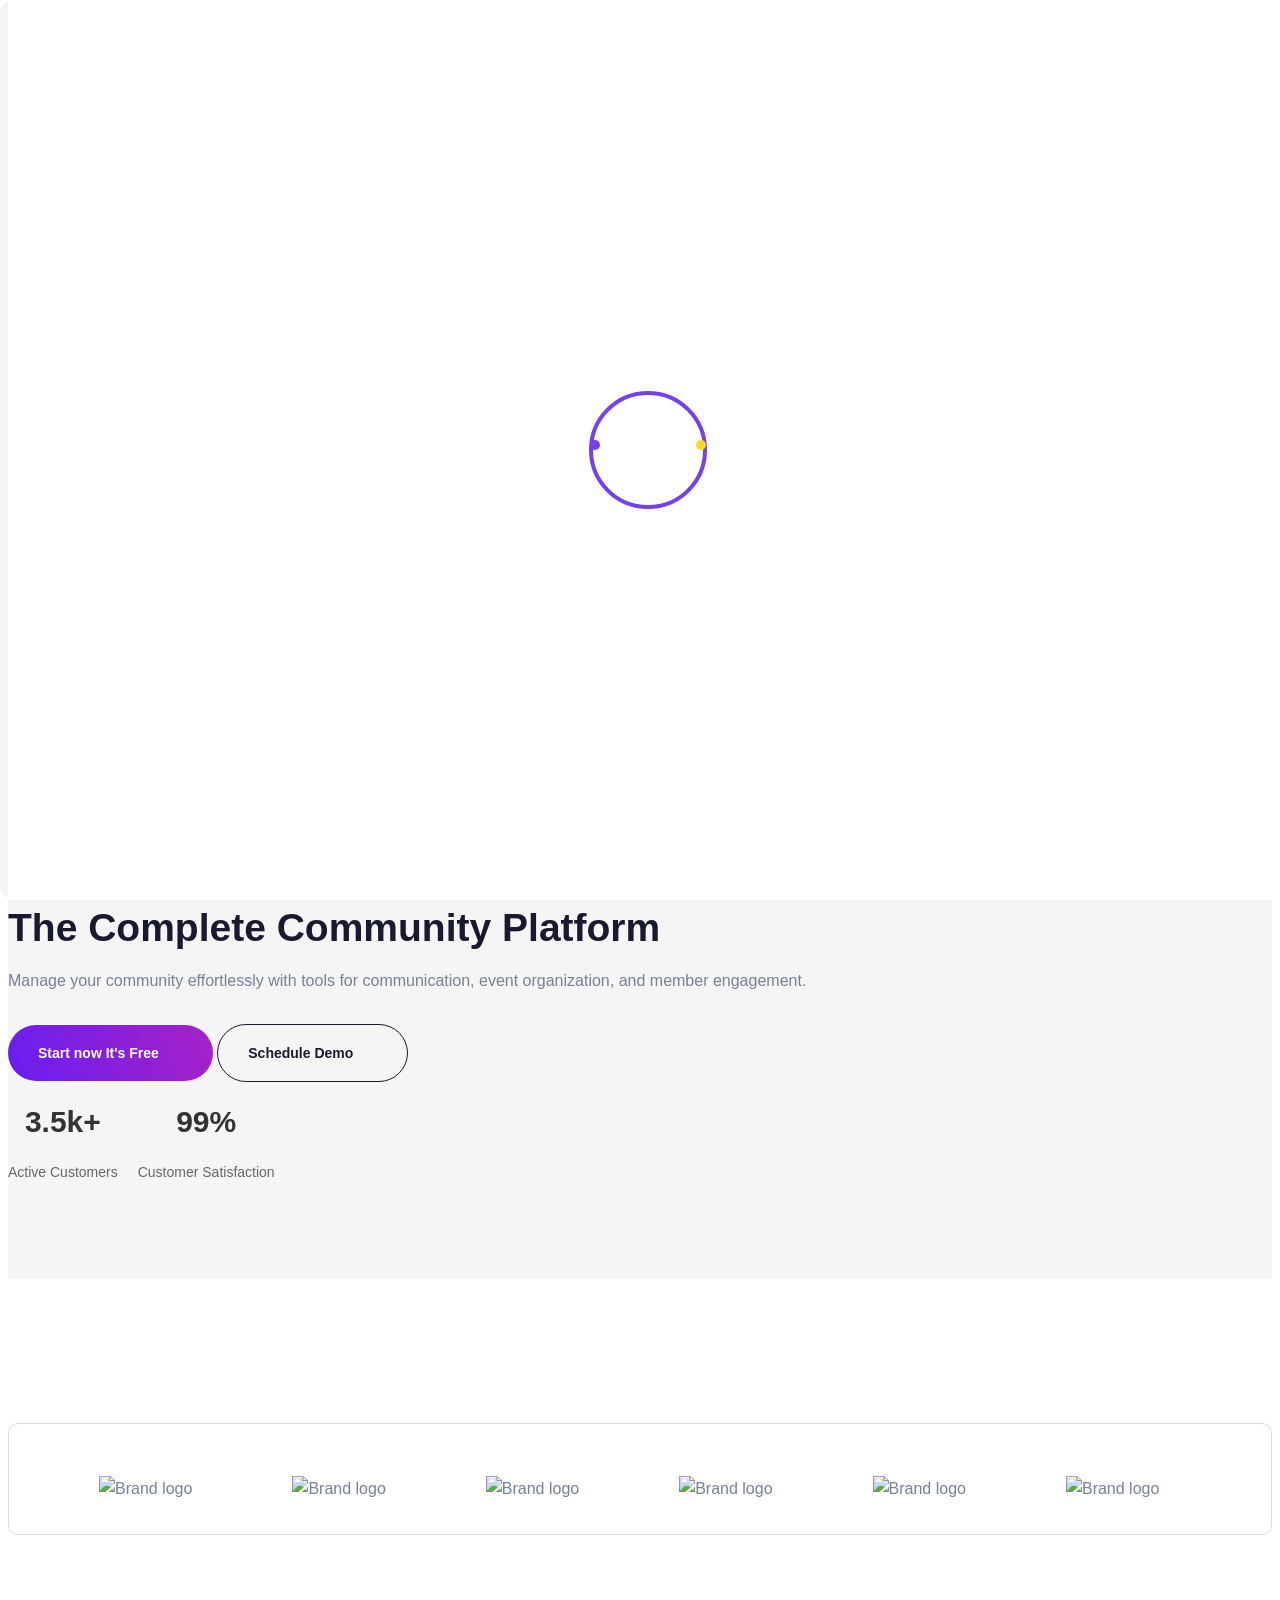
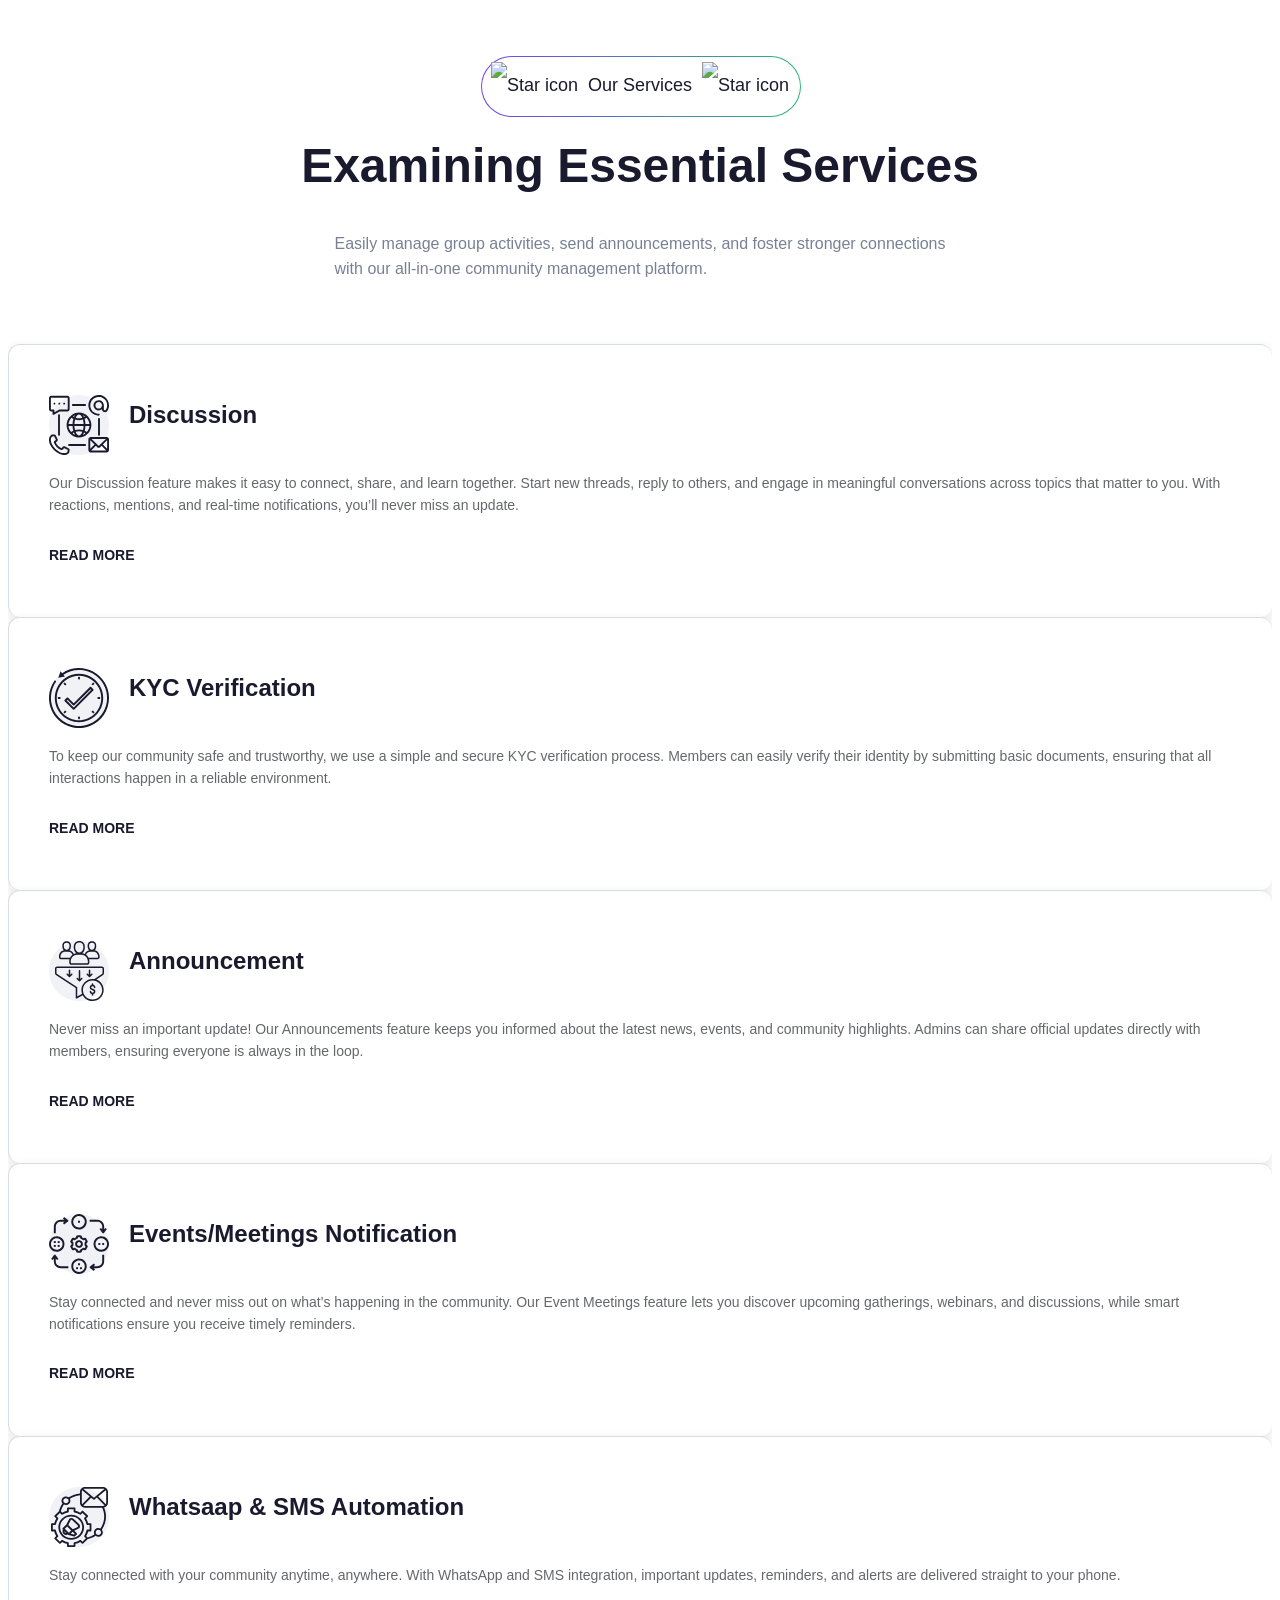
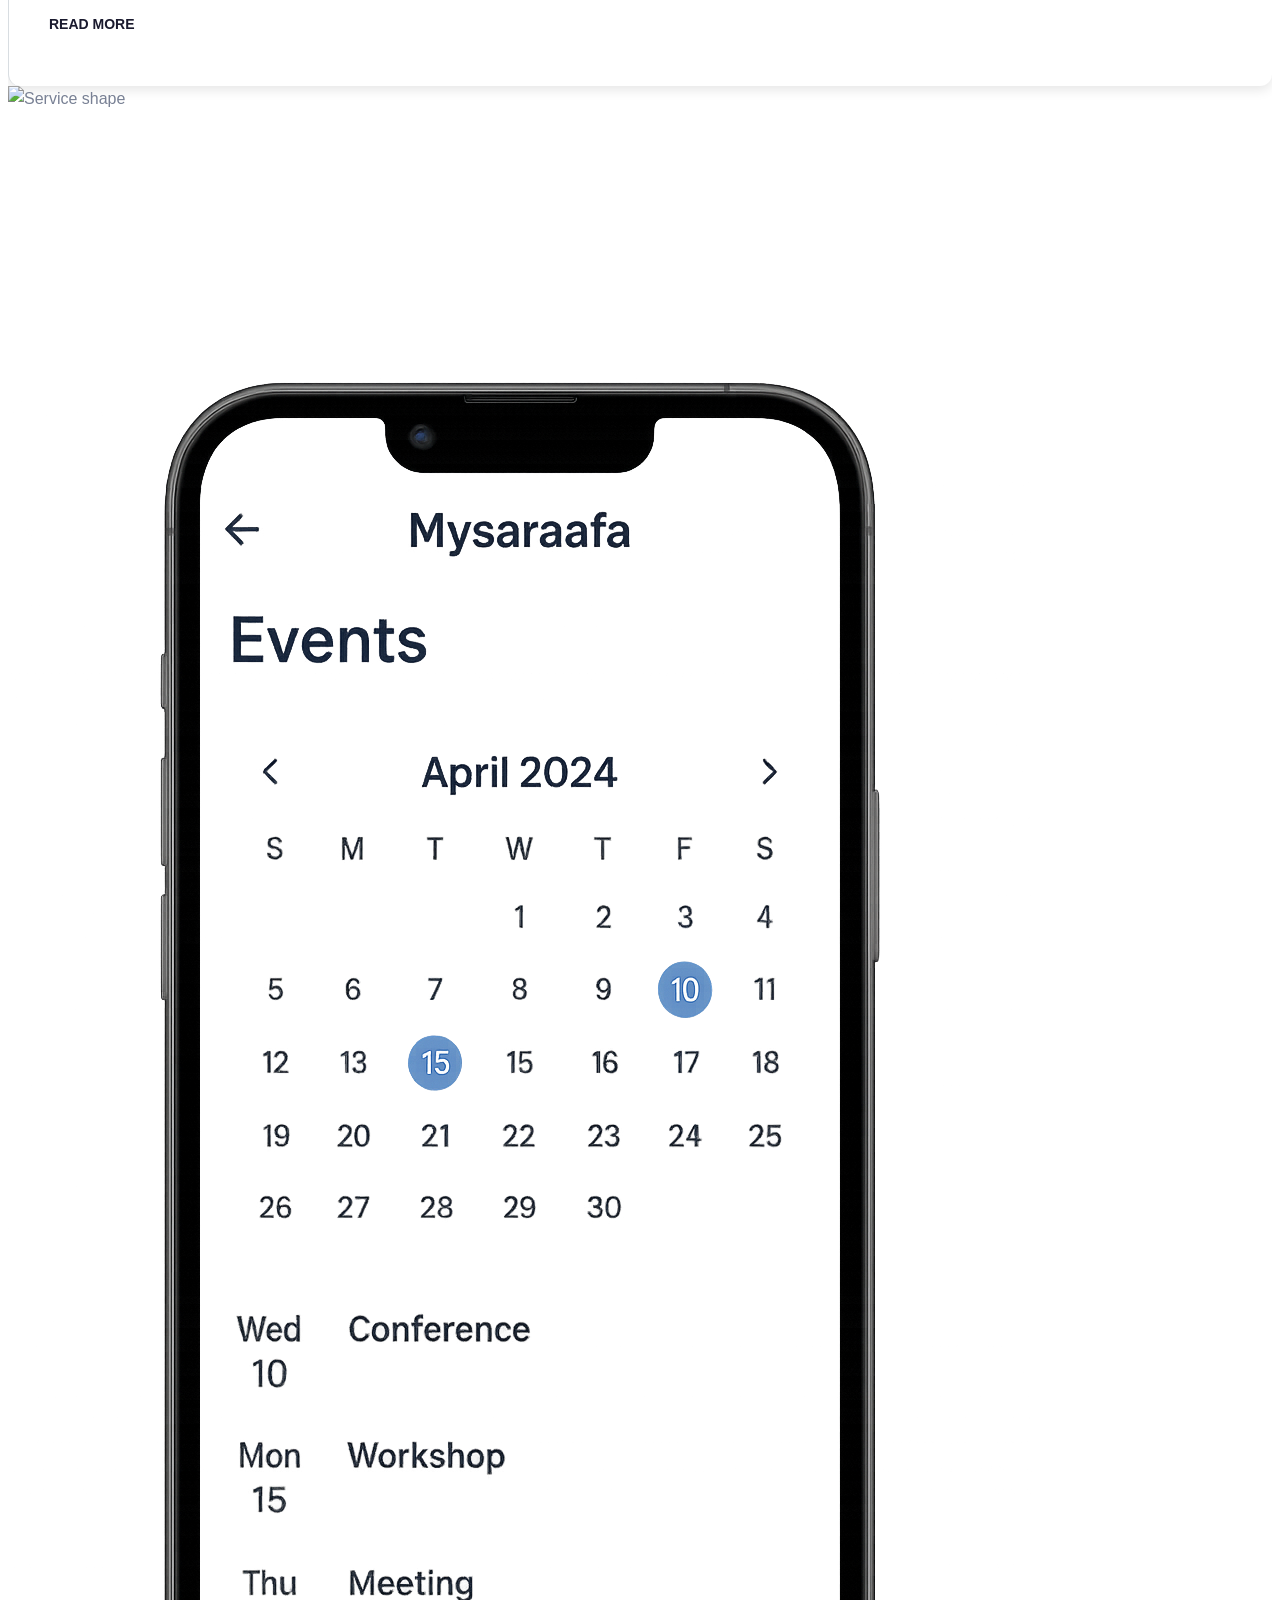
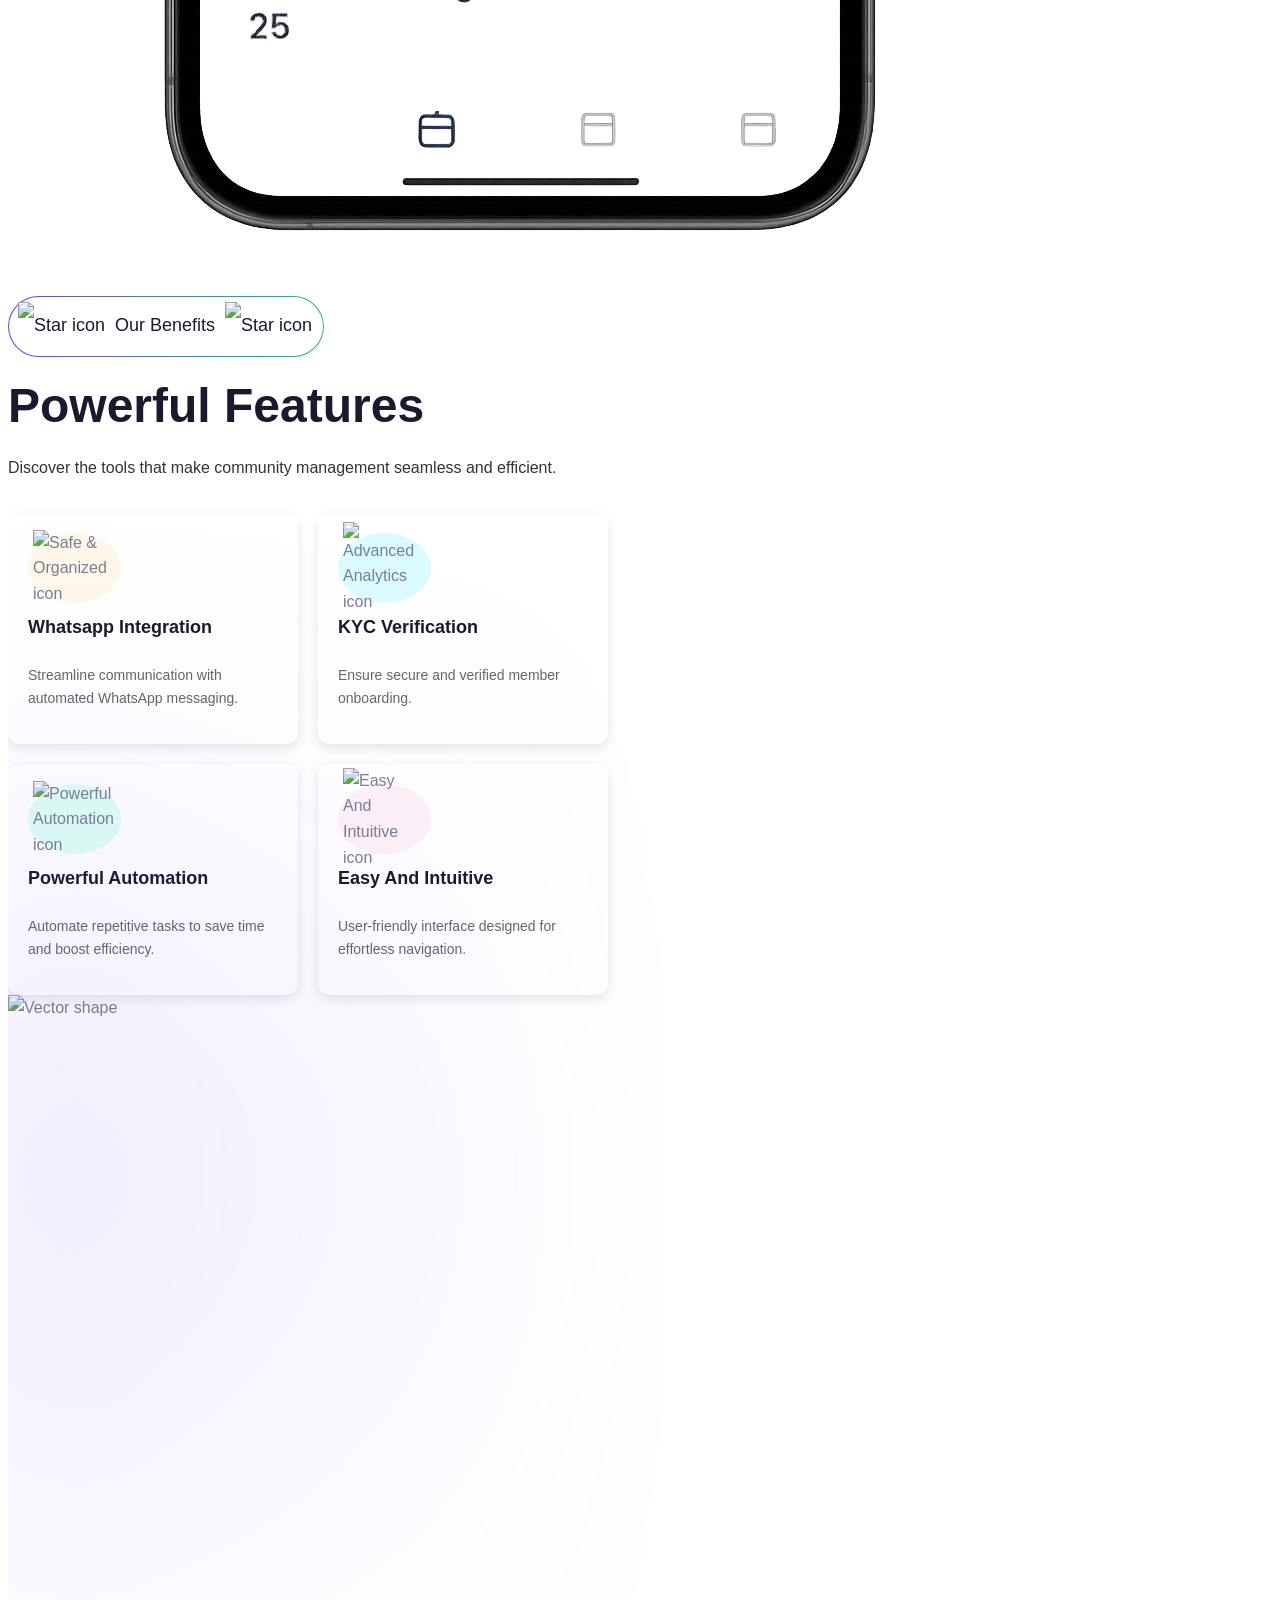
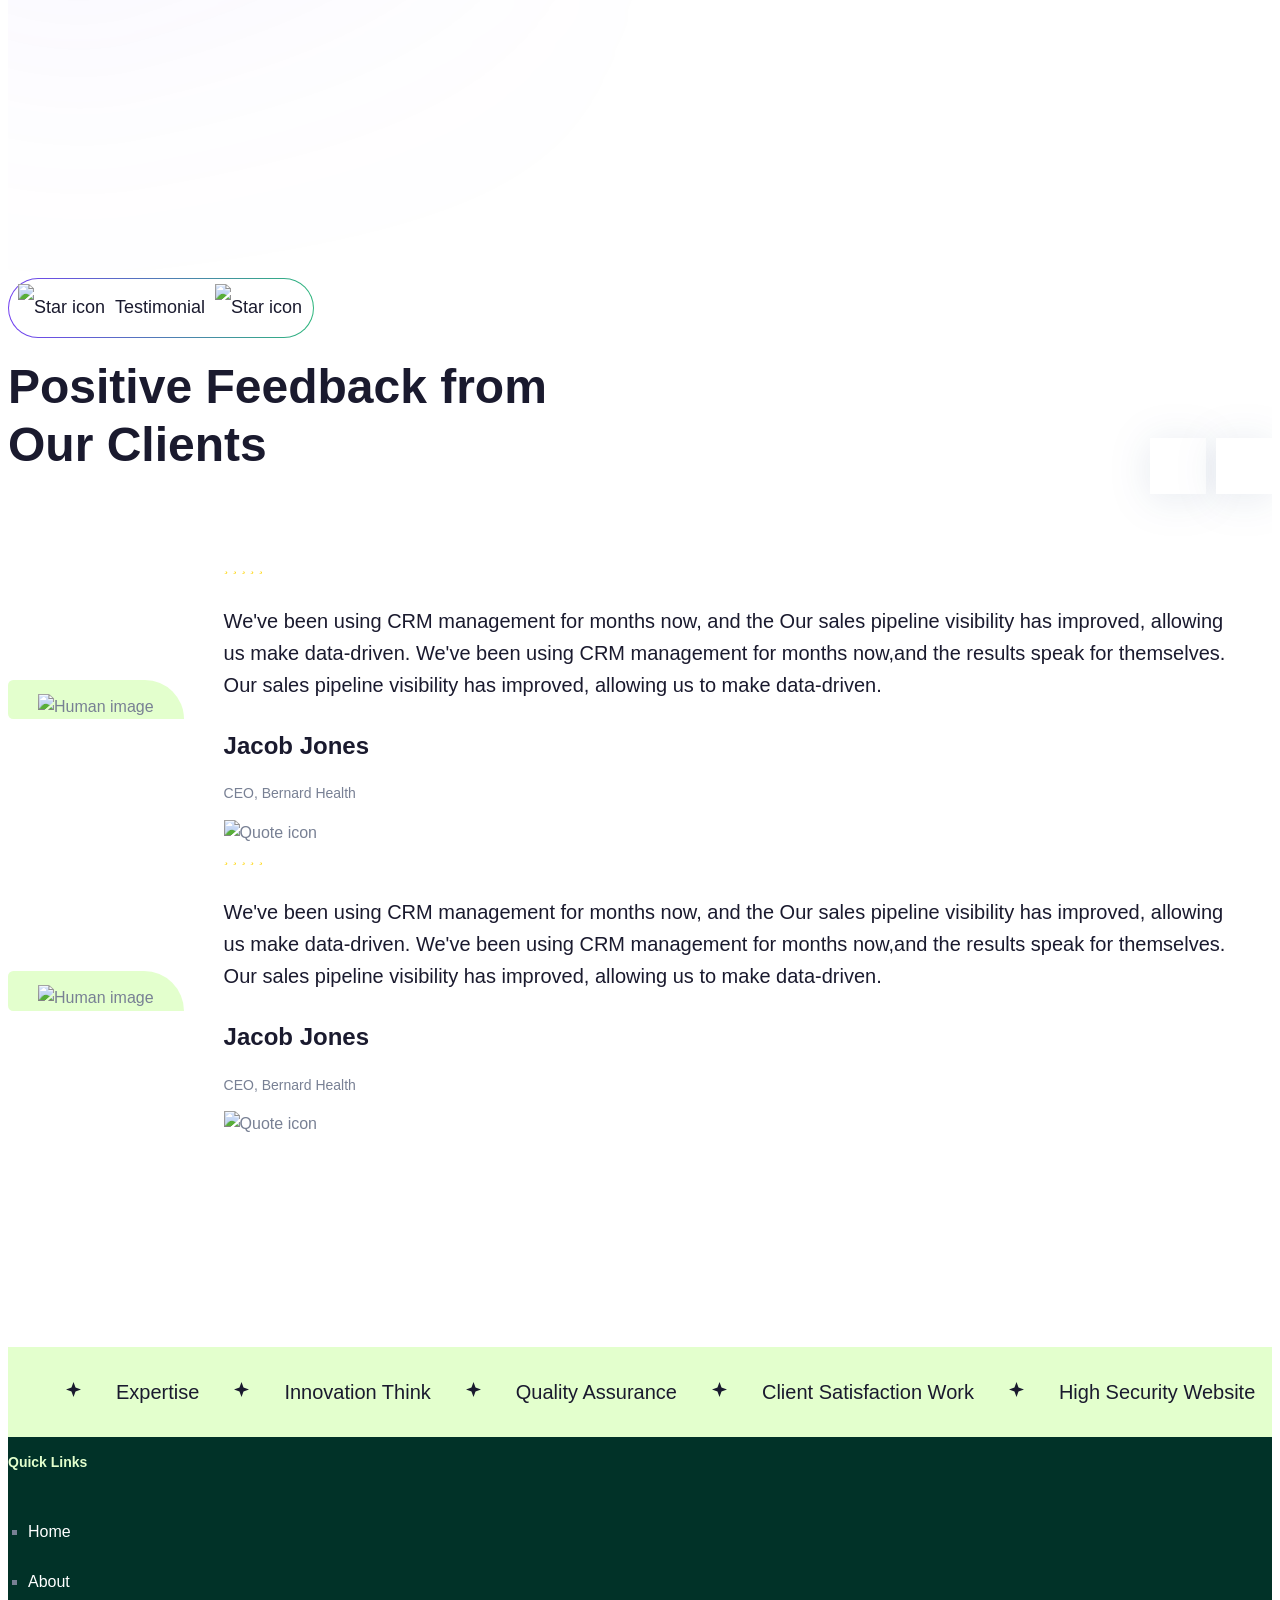
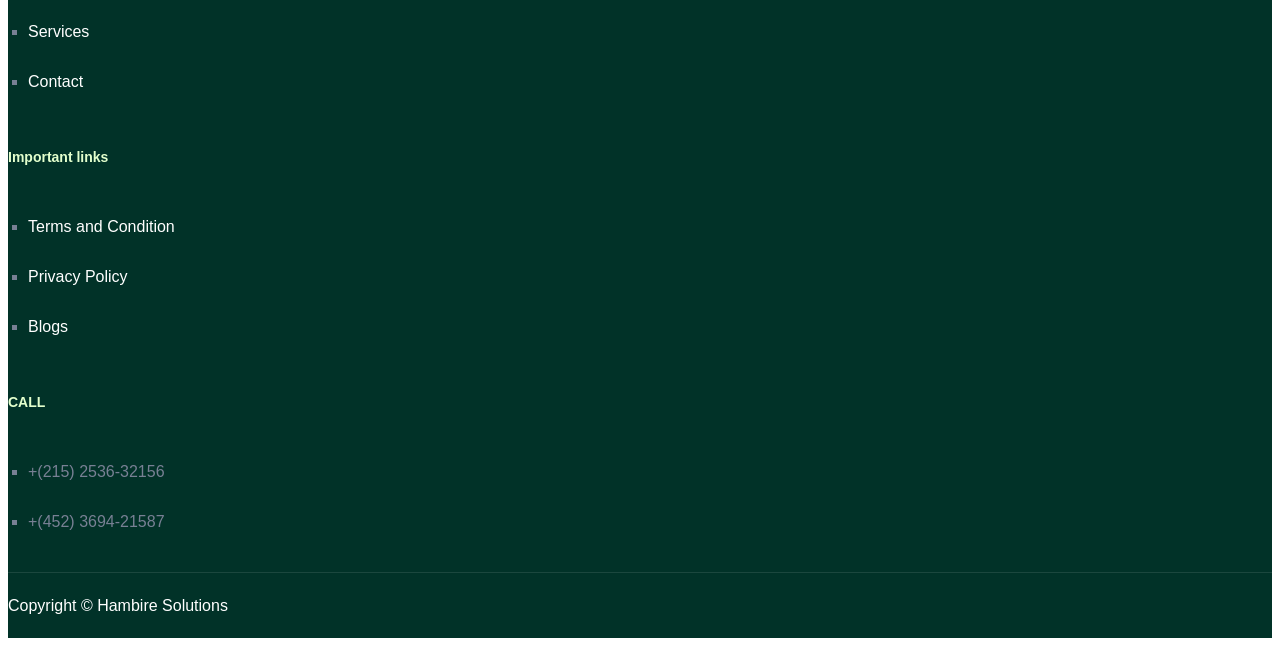
==== commit cccf52fd: "content" ====
--- a/landing-page/web/html/Mysarafa/index.html
+++ b/landing-page/web/html/Mysarafa/index.html
@@ -82,7 +82,7 @@
     <div class="row cs_gap_y_40">
       <div class="col-lg-5 order-lg-2">
         <div class="cs_hero_thumbnail">
-          <img src="assets/img/hero-img-2.png" alt="Hero image" class="mockup-img1">
+          <img src="assets/img/image(5).png" alt="Hero image" class="mockup-img1">
           <!-- Add animation -->
           
         </div>
@@ -144,7 +144,7 @@
           </h2>
           <div class="cs_horizontal_slider_wrapper">
             <div class="cs_slider_in">
-              <div class="cs_brands_list">
+              <!-- <div class="cs_brands_list">
                 <div class="cs_center">
                   <img src="assets/img/brand-11.svg" alt="Brand logo">
                 </div>
@@ -152,7 +152,7 @@
                   <img src="assets/img/brand-12.svg" alt="Brand logo">
                 </div>
                
-              </div>
+              </div> -->
               <div class="cs_brands_list">
                 <div class="cs_center">
                   <img src="assets/img/brand-11.svg" alt="Brand logo">
@@ -195,32 +195,7 @@
           </p>
         </div>
         <div class="row cs_row_gap_30 cs_gap_y_30 position-relative z-2">
-          <!-- <div class="col-xl-4 col-md-6">
-            <div class="cs_iconbox cs_style_4 cs_radius_15 position-relative overflow-hidden">
-              <div class="cs_iconbox_content cs_radius_15 position-relative">
-                <div class="cs_iconbox_header cs_mb_17">
-                  <span class="cs_iconbox_icon cs_heading_color">
-                    <svg width="60" height="60" viewBox="0 0 60 60" fill="none" xmlns="http://www.w3.org/2000/svg">
-                      <path d="M30.0001 20.0022C24.4867 20.0022 20.0001 24.4894 20.0001 30.0033C20.0001 35.5173 24.4867 40.0044 30.0001 40.0044C35.5134 40.0044 40.0001 35.5173 40.0001 30.0033C40.0001 24.4894 35.5134 20.0022 30.0001 20.0022ZM30.0001 38.671C25.2201 38.671 21.3334 34.7839 21.3334 30.0033C21.3334 25.2228 25.2201 21.3357 30.0001 21.3357C34.7801 21.3357 38.6667 25.2228 38.6667 30.0033C38.6667 34.7839 34.7801 38.671 30.0001 38.671Z" fill="currentColor"/>
-                      <path d="M51.9667 50.4256C57.1467 44.8583 60 37.6309 60 30.0033C60 23.4493 57.9267 17.2219 54 12.0013V6.53406C54 6.2807 53.8533 6.04734 53.6267 5.93399C53.4 5.82065 53.1267 5.84732 52.9267 6.00067L50.3467 7.96755C44.7867 2.82698 37.5933 0 30 0C23.4467 0 17.22 2.07356 12 6.00067H6.66667C6.41333 6.00067 6.18 6.14068 6.06667 6.36737C5.95333 6.59407 5.98 6.86743 6.13333 7.06745L8.03333 9.5744C2.85333 15.1417 0 22.3692 0 29.9967C0 36.5507 2.07333 42.7781 6 47.9987V53.3326C6 53.586 6.14 53.8193 6.36667 53.9327C6.46 53.9793 6.56 53.9993 6.66667 53.9993C6.80667 53.9993 6.95333 53.9527 7.06667 53.866L9.57333 51.9658C15.14 57.1464 22.3667 60 29.9933 60C36.5467 60 42.7733 57.9264 47.9933 53.9993H53.3267C53.58 53.9993 53.8133 53.8593 53.9267 53.6326C54.04 53.4059 54.0133 53.1326 53.86 52.9326L51.96 50.4256H51.9667ZM30 1.33348C37.3333 1.33348 44.2867 4.09379 49.62 9.10768C49.78 9.66107 50.68 9.70775 50.92 9.20769L52.6667 7.88088V20.0022H40.5333L42.1733 17.3686C42.1733 17.3686 42.2133 17.3486 42.2267 17.3286C42.4733 17.0552 42.4467 16.6352 42.1733 16.3885C38.82 13.3882 34.4933 11.7346 29.9933 11.7346C26.9533 11.7346 23.98 12.4881 21.3267 13.9215V6.66741C21.3267 6.3007 21.0267 6.00067 20.66 6.00067H14.32C18.98 2.94699 24.36 1.33348 29.9933 1.33348H30ZM42.96 40.8779L39.6867 38.8243C39.48 38.6976 39.22 38.691 39.0067 38.8043C38.7933 38.9243 38.66 39.1444 38.66 39.391V44.5449C36.0467 46.1051 33.06 46.9386 29.9933 46.9386C26 46.9386 22.1667 45.5251 19.12 42.9648L21.1733 39.6911C21.3 39.4844 21.3067 39.2244 21.1933 39.011C21.0733 38.7976 20.8533 38.6643 20.6133 38.6643H15.46C13.9 36.0507 13.0667 33.0637 13.0667 29.9967C13.0667 26.0029 14.48 22.1691 17.04 19.1221L20.3133 21.1757C20.42 21.2424 20.5467 21.2757 20.6667 21.2757C20.78 21.2757 20.8867 21.249 20.9867 21.1957C21.2 21.0757 21.3333 20.8556 21.3333 20.609V15.4551C23.9467 13.8949 26.9333 13.0615 30 13.0615C33.9733 13.0615 37.7933 14.4616 40.8333 17.0019L38.7733 20.3089C38.6467 20.5156 38.64 20.7756 38.7533 20.9823C38.8733 21.1957 39.0933 21.3224 39.3333 21.3224H44.54C46.1 23.936 46.9333 26.923 46.9333 29.99C46.9333 33.9838 45.52 37.8175 42.96 40.8645V40.8779ZM1.33333 30.0033C1.33333 22.6759 4.08667 15.7351 9.09333 10.4012C9.2 10.3878 9.30667 10.3545 9.40667 10.2811C9.7 10.0611 9.76 9.64107 9.53333 9.34771L8.00667 7.33415H20V19.4088L17.3133 17.722C17.0133 17.5686 16.6333 17.542 16.3867 17.822C13.3867 21.1757 11.7333 25.4962 11.7333 30.0033C11.7333 33.0437 12.4867 36.0173 13.92 38.671H6.66667C6.3 38.671 6 38.971 6 39.3377V45.6784C2.94667 41.0179 1.33333 35.6373 1.33333 30.0033ZM30 58.6732C22.6733 58.6732 15.7333 55.9196 10.4 50.9123C10.3867 50.8056 10.3533 50.699 10.28 50.599C10.06 50.3056 9.64 50.2456 9.34667 50.4723L7.33333 51.9991V40.0044C7.33333 40.0044 15.0267 40.0578 15.1133 40.0578C15.2 40.0578 19.4133 40.0044 19.4133 40.0044L17.7267 42.6914C17.5733 42.9914 17.5467 43.3715 17.8267 43.6182C21.18 46.6185 25.5 48.272 30.0067 48.272C33.0467 48.272 36.02 47.5186 38.6733 46.0851V53.3393C38.6733 53.706 38.9733 54.006 39.34 54.006H45.68C41.02 57.0597 35.64 58.6732 30.0067 58.6732H30ZM40 52.6725V40.5978L42.6867 42.2847C42.9867 42.438 43.3667 42.4714 43.6133 42.1847C46.6133 38.831 48.2667 34.5105 48.2667 30.0033C48.2667 26.963 47.5133 23.9893 46.08 21.3357H53.3333C53.7 21.3357 54 21.0357 54 20.669V14.3283C57.0533 18.9888 58.6667 24.3694 58.6667 30.0033C58.6667 37.3308 55.9133 44.2716 50.9067 49.6055C50.8 49.6189 50.6867 49.6522 50.5933 49.7255C50.3 49.9456 50.24 50.3656 50.4667 50.659L51.9933 52.6725H40Z" fill="currentColor"/>
-                      <path d="M29.8198 29.5566C28.3198 29.5566 27.9998 28.8565 27.9998 28.2631C27.9998 28.1965 28.0198 26.5963 29.8198 26.5963C31.4798 26.5963 31.6998 27.7031 31.7265 27.9298C31.7665 28.2898 32.0932 28.5565 32.4532 28.5232C32.8198 28.4898 33.0865 28.1631 33.0532 27.7964C32.9798 27.0363 32.3798 25.6895 30.6665 25.3428V24.6694C30.6665 24.3027 30.3665 24.0027 29.9998 24.0027C29.6332 24.0027 29.3332 24.3027 29.3332 24.6694V25.2895C27.3865 25.5228 26.6665 27.143 26.6665 28.2565C26.6665 29.5233 27.4932 30.8834 29.8198 30.8834C30.4732 30.8834 31.9998 30.9901 31.9998 32.0102C31.9998 32.5969 31.3065 33.4037 29.9998 33.4037C29.0332 33.4037 27.9998 33.1237 27.9998 32.3436C27.9998 31.9769 27.6998 31.6768 27.3332 31.6768C26.9665 31.6768 26.6665 31.9769 26.6665 32.3436C26.6665 33.337 27.3865 34.4772 29.3332 34.6905V35.3239C29.3332 35.6906 29.6332 35.9907 29.9998 35.9907C30.3665 35.9907 30.6665 35.6906 30.6665 35.3239V34.6772C32.3265 34.4105 33.3332 33.1703 33.3332 32.0035C33.3332 31.4235 33.0798 29.5433 29.8198 29.5433V29.5566Z" fill="currentColor"/>
-                    </svg>
-                  </span>
-                  <h3 class="cs_iconbox_title cs_fs_24 cs_semibold mb-0"><a href="service-details.html" aria-label="Service details page link">Sales Automation</a></h3>
-                </div>
-                <div class="cs_iconbox_info">
-                  <p class="cs_mb_25">CRM management is comprehensive contact management, allowing businesses to centralize and organize customer information</p>
-                  <a href="service-details.html" aria-label="Service details page link" class="cs_btn cs_style_1 cs_fs_14 cs_bold cs_heading_color text-uppercase">
-                  <span>READ MORE</span>
-                  <span class="cs_btn_icon"><i class="fa-solid fa-arrow-right"></i></span>
-                  </a>
-                </div>
-              </div>
-              <div class="cs_service_shape position-absolute">
-                <img src="assets/img/service-shape-2.svg" alt="Vector shape">
-              </div>
-            </div>
-          </div> -->
+          
           <div class="col-xl-4 col-md-6">
             <div class="cs_iconbox cs_style_4 cs_radius_15 position-relative overflow-hidden">
               <div class="cs_iconbox_content cs_radius_15 position-relative">
@@ -388,7 +363,7 @@
       <div class="row cs_gap_y_50 position-relative z-1">
         <div class="col-lg-7">
           <div class="cs_card_thumbnail position-relative">
-            <img src="assets/img/tablet-mockup.png" alt="Tablet mockup image">
+            <img src="assets/img/image(6).png" alt="Tablet mockup image">
           </div>
         </div>
         <div class="col-lg-5">
@@ -1174,49 +1149,40 @@
     </section> -->
     <!-- End Blog Section -->
     <!-- Start Footer Section -->
-    <footer class="cs_footer cs_style_1 cs_type_2 cs_accent_bg cs_bg_filed" data-src="assets/img/footer-bg-3.svg">
+    <footer class="cs_footer cs_style_1 cs_type_2 cs_accent_bg cs_bg_filed cs_height" data-src="assets/img/footer-bg-3.svg">
       
       <div class="container">
         <div class="cs_footer_top position-relative">
-          <ul class="cs_location_list cs_mp_0">
-            <li>
-              <!-- <span class="cs_location_icon cs_center cs_heading_color cs_radius_100">
-              <i class="fa-solid fa-location-dot"></i></span> -->
-              <div class="cs_location_info cs_fs_18">
-                <p class="cs_fs_14 cs_theme_color_4 mb-0">Quick Links</p>
-               <a href="index.html" class="cs_white_color ">Home</a><br>
-          <a href="about-us.html"class="cs_white_color ">About</a> <br>      
-           <a href="services.html" class="cs_white_color ">Services</a><br>    
-            <a href="contact.html" class="cs_white_color ">Contact</a><br>    
-              </div>
-            </li>
-            <li>
-              <!-- <span class="cs_location_icon cs_center cs_heading_color cs_radius_100">
-              <i class="fa-solid fa-envelope"></i></span> -->
-              <div class="cs_location_info cs_fs_18">
-                <p class="cs_fs_14 cs_theme_color_4 mb-0">Important Links</p>
+          <div class="row">
+            <div class="col-md-4 col-6">
+              <h1 class="cs_fs_14 cs_theme_color_4 mb-0 cs_gap">Quick Links</h1>
+              <ul class="">
+                <li><a href="index.html" class="cs_white_color cs_gap ">Home</a></li>
+                <li><a href="about-us.html"class="cs_white_color cs_gap ">About</a></li>
+                <li><a href="services.html" class="cs_white_color cs_gap ">Services</a></li>
+                <li><a href="contact.html" class="cs_white_color cs_gap ">Contact</a></li>
+              </ul>
+
+            </div>
+            <div class="col-md-4 col-6">
+              <h1 class="cs_fs_14 cs_theme_color_4 mb-0 cs_gap" >Important links</h1>
+              <ul>
+                <li> <a href="#"style="color: white; " class="cs_gap">Terms and Condition</a></li>
+                <li><a href="#"class="cs_white_color cs_margin cs_gap">Privacy Policy</a></li>
+                <li>  <a href="#" class="cs_white_color cs_margin cs_gap">Blogs</a></li>
+              </ul>
+
+            </div>
+            <div class="col-md-4 col-12">
+              <h1 class="cs_fs_14 cs_theme_color_4 mb-0 cs_gap">CALL</h1>
+              <ul>
+                <li><a href="tel:+215253632156" aria-label="Make a call link" class="cs_gap ">+(215) 2536-32156</a></li>
+                <li><a href="tel:+452369421587" aria-label="Make a call link" class="cs_gap">+(452) 3694-21587</a></li>
                 
-                <a href="#"style="color: white;">Terms and Condition</a><br>
-               <a href="#"class="cs_white_color cs_margin">Privacy Policy</a><br>
-                <a href="#" class="cs_white_color cs_margin">Blogs</a><br>
-               
-                
-              </div>
-            </li>
-            <li>
-              <!-- <span class="cs_location_icon cs_center cs_heading_color cs_radius_100">
-              <i class="fa-solid fa-phone"></i></span> -->
-              <div class="cs_location_info cs_fs_18">
-                <p class="cs_fs_14 cs_theme_color_4 mb-0">CALL</p>
-                <a href="tel:+215253632156" aria-label="Make a call link">+(215) 2536-32156</a><br>
-                <a href="tel:+452369421587" aria-label="Make a call link">+(452) 3694-21587</a><br>
-                 
-               
-                
-              </div>
-            </li>
-          </ul>
-        </div>
+              </ul>
+
+            </div>
+         
        
        <div class="cs_footer_bottom position-relative">
           <div class="cs_footer_text cs_white_color text-center">Copyright &copy; <span class="cs_getting_year"></span> Hambire Solutions</div>
--- a/landing-page/web/html/Mysarafa/assets/css/style.css
+++ b/landing-page/web/html/Mysarafa/assets/css/style.css
@@ -0,0 +1,7101 @@
+/*--------------------------------------------------------------
+>> TABLE OF CONTENTS:
+----------------------------------------------------------------
+01. Google Fonts
+02. Color Variable
+03. Typography
+04. Preloader
+05. Spacing
+06. General
+07. Slider
+08. Video Modal
+09. Header
+10. Footer
+11. Sidebar
+12. Isotope
+13. Hero
+14. Cards
+15. Iconbox
+16. Pricing
+17. Testimonial
+18. Layouts and Sections
+19. Post
+20. Team
+--------------------------------------------------------------*/
+/*--------------------------------------------------------------
+ 01.  Google Fonts Integration
+----------------------------------------------------------------*/
+/* Start Sora */
+@font-face {
+  font-family: "Sora";
+  src: url("../fonts/Sora/Sora-VariableFont_wght.ttf") format("truetype");
+  font-weight: 100 900;
+  font-style: normal;
+}
+/* Start DM Sans */
+@font-face {
+  font-family: "DM Sans";
+  src: url("../fonts/DM_Sans/DMSans-VariableFont_opsz%2cwght.ttf") format("truetype");
+  font-weight: 100 900;
+  font-style: normal;
+}
+/*--------------------------------------------------------------
+02. Color Variable
+----------------------------------------------------------------*/
+:root {
+  --white-color: #fff;
+  --black-color: #000;
+  --heading-color: #1A1A2E;
+  --body-color: #788094;
+  --accent-color: #013228;
+  --border-color: #D8DDE1;
+  --theme-color-1: #E3FFCD;
+  --theme-color-2: #7341F1;
+  --theme-color-3: #FED91F;
+  --theme-color-4: #E3FFCD;
+  --theme-color-5: #F16615;
+  --green-color: #62EC30;
+  --gray-color-1: #F5F7FA;
+  --gray-color-2: #ECF1F5;
+  --heading-font: "Sora", sans-serif;
+  --body-font: "DM Sans", sans-serif;
+}
+
+/*--------------------------------------------------------------
+03. Typography
+----------------------------------------------------------------*/
+body,
+html {
+  color: var(--body-color);
+  font-family: var(--heading-font);
+  font-size: 16px;
+  line-height: 1.6em;
+  font-weight: 400;
+  overflow-x: clip;
+  font-family: var(--body-font);
+}
+
+h1,
+h2,
+h3,
+h4,
+h5,
+h6 {
+  clear: both;
+  color: var(--heading-color);
+  padding: 0;
+  margin: 0 0 20px 0;
+  font-weight: 700;
+  line-height: 1.2em;
+  font-family: var(--heading-font);
+}
+
+h1 {
+  font-size: 39px;
+}
+
+h2 {
+  font-size: 42px;
+}
+
+h3 {
+  font-size: 30px;
+}
+
+h4 {
+  font-size: 24px;
+}
+
+h5 {
+  font-size: 18px;
+}
+
+h6 {
+  font-size: 16px;
+}
+
+p {
+  margin-bottom: 15px;
+  line-height: 1.6em;
+}
+
+ul {
+  margin: 0 0 25px 0;
+  padding-left: 20px;
+  list-style: square outside none;
+}
+
+ol {
+  padding-left: 20px;
+  margin-bottom: 25px;
+}
+
+dfn,
+cite,
+em,
+i {
+  font-style: italic;
+}
+
+blockquote {
+  margin: 0 15px;
+  font-style: italic;
+  font-size: 20px;
+  line-height: 1.6em;
+  margin: 0;
+}
+
+address {
+  margin: 0 0 15px;
+}
+
+img {
+  border: 0;
+  max-width: 100%;
+  height: auto;
+}
+
+a {
+  color: inherit;
+  text-decoration: none;
+  transition: all 0.3s ease;
+}
+
+button {
+  color: inherit;
+  transition: all 0.3s ease;
+  cursor: pointer;
+}
+
+a:hover {
+  text-decoration: none;
+  color: var(--accent-color);
+}
+
+table {
+  width: 100%;
+  margin-bottom: 25px;
+}
+table th {
+  font-weight: 600;
+  color: var(--body-color);
+}
+table td,
+table th {
+  border-top: 1px solid var(--border-color);
+  padding: 11px 10px;
+}
+
+dl {
+  margin-bottom: 25px;
+}
+dl dt {
+  font-weight: 600;
+}
+
+b,
+strong {
+  font-weight: bold;
+}
+
+pre {
+  color: var(--body-color);
+  border: 1px solid var(--border-color);
+  font-size: 18px;
+  padding: 25px;
+  border-radius: 5px;
+}
+
+kbd {
+  font-size: 100%;
+  background-color: var(--body-color);
+  border-radius: 5px;
+}
+
+input,
+textarea {
+  color: var(--heading-color);
+  transition: all 0.4s ease;
+}
+
+/*--------------------------------------------------------------
+  04. Preloader
+----------------------------------------------------------------*/
+.cs_preloader {
+  position: fixed;
+  display: flex;
+  align-items: center;
+  justify-content: center;
+  z-index: 99999;
+  top: 0;
+  width: 100%;
+  height: 100vh;
+}
+
+.cs_preloader_in {
+  width: 110px;
+  height: 110px;
+  position: relative;
+  border-radius: 50%;
+  border: 4px solid var(--theme-color-2);
+}
+.cs_preloader_in span {
+  display: inline-block;
+  width: 20px;
+  height: 20px;
+  border-radius: 50%;
+  position: absolute;
+  left: 50%;
+  top: 50%;
+  transform: translate(-50%, -50%);
+  animation: spin 3s linear infinite;
+}
+.cs_preloader_in span::before, .cs_preloader_in span::after {
+  content: "";
+  width: 50%;
+  height: 50%;
+  border-radius: inherit;
+  position: absolute;
+  top: 0;
+}
+.cs_preloader_in span::before {
+  background-color: var(--theme-color-3);
+  left: 58px;
+}
+.cs_preloader_in span::after {
+  background-color: var(--theme-color-2);
+  right: 58px;
+}
+
+@keyframes spin {
+  0% {
+    transform: translate(-50%, -50%) rotate(0deg);
+  }
+  100% {
+    transform: translate(-50%, -50%) rotate(360deg);
+  }
+}
+/*--------------------------------------------------------------
+  05. Spacing
+----------------------------------------------------------------*/
+.cs_mb_1 {
+  margin-bottom: 1px;
+}
+
+.cs_mb_2 {
+  margin-bottom: 2px;
+}
+
+.cs_mb_3 {
+  margin-bottom: 3px;
+}
+
+.cs_mb_4 {
+  margin-bottom: 4px;
+}
+
+.cs_mb_5 {
+  margin-bottom: 5px;
+}
+
+.cs_mb_6 {
+  margin-bottom: 6px;
+}
+
+.cs_mb_7 {
+  margin-bottom: 7px;
+}
+
+.cs_mb_8 {
+  margin-bottom: 8px;
+}
+
+.cs_mb_9 {
+  margin-bottom: 9px;
+}
+
+.cs_mb_10 {
+  margin-bottom: 10px;
+}
+
+.cs_mb_11 {
+  margin-bottom: 11px;
+}
+
+.cs_mb_12 {
+  margin-bottom: 12px;
+}
+
+.cs_mb_13 {
+  margin-bottom: 13px;
+}
+
+.cs_mb_14 {
+  margin-bottom: 14px;
+}
+
+.cs_mb_15 {
+  margin-bottom: 15px;
+}
+
+.cs_mb_16 {
+  margin-bottom: 16px;
+}
+
+.cs_mb_17 {
+  margin-bottom: 17px;
+}
+
+.cs_mb_18 {
+  margin-bottom: 1px;
+}
+
+.cs_mb_19 {
+  margin-bottom: 19px;
+}
+
+.cs_mb_20 {
+  margin-bottom: 20px;
+}
+
+.cs_mb_21 {
+  margin-bottom: 21px;
+}
+
+.cs_mb_22 {
+  margin-bottom: 22px;
+}
+
+.cs_mb_23 {
+  margin-bottom: 23px;
+}
+
+.cs_mb_24 {
+  margin-bottom: 24px;
+}
+
+.cs_mb_25 {
+  margin-bottom: 25px;
+}
+
+.cs_mb_26 {
+  margin-bottom: 26px;
+}
+
+.cs_mb_27 {
+  margin-bottom: 27px;
+}
+
+.cs_mb_28 {
+  margin-bottom: 28px;
+}
+
+.cs_mb_29 {
+  margin-bottom: 29px;
+}
+
+.cs_mb_30 {
+  margin-bottom: 30px;
+}
+
+.cs_mb_31 {
+  margin-bottom: 31px;
+}
+
+.cs_mb_32 {
+  margin-bottom: 32px;
+}
+
+.cs_mb_33 {
+  margin-bottom: 33px;
+}
+
+.cs_mb_34 {
+  margin-bottom: 34px;
+}
+
+.cs_mb_35 {
+  margin-bottom: 35px;
+}
+
+.cs_mb_36 {
+  margin-bottom: 36px;
+}
+
+.cs_mb_37 {
+  margin-bottom: 37px;
+}
+
+.cs_mb_38 {
+  margin-bottom: 38px;
+}
+
+.cs_mb_39 {
+  margin-bottom: 39px;
+}
+
+.cs_mb_40 {
+  margin-bottom: 40px;
+}
+
+.cs_mb_41 {
+  margin-bottom: 41px;
+}
+
+.cs_mb_42 {
+  margin-bottom: 42px;
+}
+
+.cs_mb_43 {
+  margin-bottom: 43px;
+}
+
+.cs_mb_44 {
+  margin-bottom: 44px;
+}
+
+.cs_mb_45 {
+  margin-bottom: 45px;
+}
+
+.cs_mb_46 {
+  margin-bottom: 46px;
+}
+
+.cs_mb_47 {
+  margin-bottom: 47px;
+}
+
+.cs_mb_48 {
+  margin-bottom: 48px;
+}
+
+.cs_mb_49 {
+  margin-bottom: 49px;
+}
+
+.cs_mb_50 {
+  margin-bottom: 50px;
+}
+
+.cs_mb_51 {
+  margin-bottom: 51px;
+}
+
+.cs_mb_52 {
+  margin-bottom: 52px;
+}
+
+.cs_mb_53 {
+  margin-bottom: 53px;
+}
+
+.cs_mb_54 {
+  margin-bottom: 54px;
+}
+
+.cs_mb_55 {
+  margin-bottom: 55px;
+}
+
+.cs_mb_56 {
+  margin-bottom: 56px;
+}
+
+.cs_mb_57 {
+  margin-bottom: 57px;
+}
+
+.cs_mb_58 {
+  margin-bottom: 58px;
+}
+
+.cs_mb_59 {
+  margin-bottom: 59px;
+}
+
+.cs_mb_60 {
+  margin-bottom: 60px;
+}
+
+@media screen and (min-width: 992px) {
+  .cs_height_1 {
+    height: 1px;
+  }
+  .cs_height_2 {
+    height: 2px;
+  }
+  .cs_height_3 {
+    height: 3px;
+  }
+  .cs_height_4 {
+    height: 4px;
+  }
+  .cs_height_5 {
+    height: 5px;
+  }
+  .cs_height_6 {
+    height: 6px;
+  }
+  .cs_height_7 {
+    height: 7px;
+  }
+  .cs_height_8 {
+    height: 8px;
+  }
+  .cs_height_9 {
+    height: 9px;
+  }
+  .cs_height_10 {
+    height: 10px;
+  }
+  .cs_height_11 {
+    height: 11px;
+  }
+  .cs_height_12 {
+    height: 12px;
+  }
+  .cs_height_13 {
+    height: 13px;
+  }
+  .cs_height_14 {
+    height: 14px;
+  }
+  .cs_height_15 {
+    height: 15px;
+  }
+  .cs_height_16 {
+    height: 16px;
+  }
+  .cs_height_17 {
+    height: 17px;
+  }
+  .cs_height_18 {
+    height: 18px;
+  }
+  .cs_height_19 {
+    height: 19px;
+  }
+  .cs_height_20 {
+    height: 20px;
+  }
+  .cs_height_21 {
+    height: 21px;
+  }
+  .cs_height_22 {
+    height: 22px;
+  }
+  .cs_height_23 {
+    height: 23px;
+  }
+  .cs_height_24 {
+    height: 24px;
+  }
+  .cs_height_25 {
+    height: 25px;
+  }
+  .cs_height_26 {
+    height: 26px;
+  }
+  .cs_height_27 {
+    height: 27px;
+  }
+  .cs_height_28 {
+    height: 28px;
+  }
+  .cs_height_29 {
+    height: 29px;
+  }
+  .cs_height_30 {
+    height: 30px;
+  }
+  .cs_height_31 {
+    height: 31px;
+  }
+  .cs_height_32 {
+    height: 32px;
+  }
+  .cs_height_33 {
+    height: 33px;
+  }
+  .cs_height_34 {
+    height: 34px;
+  }
+  .cs_height_35 {
+    height: 35px;
+  }
+  .cs_height_36 {
+    height: 36px;
+  }
+  .cs_height_37 {
+    height: 37px;
+  }
+  .cs_height_38 {
+    height: 38px;
+  }
+  .cs_height_39 {
+    height: 39px;
+  }
+  .cs_height_40 {
+    height: 40px;
+  }
+  .cs_height_41 {
+    height: 41px;
+  }
+  .cs_height_42 {
+    height: 42px;
+  }
+  .cs_height_43 {
+    height: 43px;
+  }
+  .cs_height_44 {
+    height: 44px;
+  }
+  .cs_height_45 {
+    height: 45px;
+  }
+  .cs_height_46 {
+    height: 46px;
+  }
+  .cs_height_47 {
+    height: 47px;
+  }
+  .cs_height_48 {
+    height: 48px;
+  }
+  .cs_height_49 {
+    height: 49px;
+  }
+  .cs_height_50 {
+    height: 50px;
+  }
+  .cs_height_51 {
+    height: 51px;
+  }
+  .cs_height_52 {
+    height: 52px;
+  }
+  .cs_height_53 {
+    height: 53px;
+  }
+  .cs_height_54 {
+    height: 54px;
+  }
+  .cs_height_55 {
+    height: 55px;
+  }
+  .cs_height_56 {
+    height: 56px;
+  }
+  .cs_height_57 {
+    height: 57px;
+  }
+  .cs_height_58 {
+    height: 58px;
+  }
+  .cs_height_59 {
+    height: 59px;
+  }
+  .cs_height_60 {
+    height: 60px;
+  }
+  .cs_height_61 {
+    height: 61px;
+  }
+  .cs_height_62 {
+    height: 62px;
+  }
+  .cs_height_63 {
+    height: 63px;
+  }
+  .cs_height_64 {
+    height: 64px;
+  }
+  .cs_height_65 {
+    height: 65px;
+  }
+  .cs_height_66 {
+    height: 66px;
+  }
+  .cs_height_67 {
+    height: 67px;
+  }
+  .cs_height_68 {
+    height: 68px;
+  }
+  .cs_height_69 {
+    height: 69px;
+  }
+  .cs_height_70 {
+    height: 70px;
+  }
+  .cs_height_71 {
+    height: 71px;
+  }
+  .cs_height_72 {
+    height: 72px;
+  }
+  .cs_height_73 {
+    height: 73px;
+  }
+  .cs_height_74 {
+    height: 74px;
+  }
+  .cs_height_75 {
+    height: 75px;
+  }
+  .cs_height_76 {
+    height: 76px;
+  }
+  .cs_height_77 {
+    height: 77px;
+  }
+  .cs_height_78 {
+    height: 78px;
+  }
+  .cs_height_79 {
+    height: 79px;
+  }
+  .cs_height_80 {
+    height: 80px;
+  }
+  .cs_height_81 {
+    height: 81px;
+  }
+  .cs_height_82 {
+    height: 82px;
+  }
+  .cs_height_83 {
+    height: 83px;
+  }
+  .cs_height_84 {
+    height: 84px;
+  }
+  .cs_height_85 {
+    height: 85px;
+  }
+  .cs_height_86 {
+    height: 86px;
+  }
+  .cs_height_87 {
+    height: 87px;
+  }
+  .cs_height_88 {
+    height: 88px;
+  }
+  .cs_height_89 {
+    height: 89px;
+  }
+  .cs_height_90 {
+    height: 90px;
+  }
+  .cs_height_91 {
+    height: 91px;
+  }
+  .cs_height_92 {
+    height: 92px;
+  }
+  .cs_height_93 {
+    height: 93px;
+  }
+  .cs_height_94 {
+    height: 94px;
+  }
+  .cs_height_95 {
+    height: 95px;
+  }
+  .cs_height_96 {
+    height: 96px;
+  }
+  .cs_height_97 {
+    height: 97px;
+  }
+  .cs_height_98 {
+    height: 98px;
+  }
+  .cs_height_99 {
+    height: 99px;
+  }
+  .cs_height_100 {
+    height: 100px;
+  }
+  .cs_height_101 {
+    height: 101px;
+  }
+  .cs_height_102 {
+    height: 102px;
+  }
+  .cs_height_103 {
+    height: 103px;
+  }
+  .cs_height_104 {
+    height: 104px;
+  }
+  .cs_height_105 {
+    height: 105px;
+  }
+  .cs_height_106 {
+    height: 106px;
+  }
+  .cs_height_107 {
+    height: 107px;
+  }
+  .cs_height_108 {
+    height: 108px;
+  }
+  .cs_height_109 {
+    height: 109px;
+  }
+  .cs_height_110 {
+    height: 110px;
+  }
+  .cs_height_111 {
+    height: 111px;
+  }
+  .cs_height_112 {
+    height: 112px;
+  }
+  .cs_height_113 {
+    height: 113px;
+  }
+  .cs_height_114 {
+    height: 114px;
+  }
+  .cs_height_115 {
+    height: 115px;
+  }
+  .cs_height_116 {
+    height: 116px;
+  }
+  .cs_height_117 {
+    height: 117px;
+  }
+  .cs_height_118 {
+    height: 118px;
+  }
+  .cs_height_119 {
+    height: 119px;
+  }
+  .cs_height_120 {
+    height: 120px;
+  }
+  .cs_height_121 {
+    height: 121px;
+  }
+  .cs_height_122 {
+    height: 122px;
+  }
+  .cs_height_123 {
+    height: 123px;
+  }
+  .cs_height_124 {
+    height: 124px;
+  }
+  .cs_height_125 {
+    height: 125px;
+  }
+  .cs_height_126 {
+    height: 126px;
+  }
+  .cs_height_127 {
+    height: 127px;
+  }
+  .cs_height_128 {
+    height: 128px;
+  }
+  .cs_height_129 {
+    height: 129px;
+  }
+  .cs_height_130 {
+    height: 230px;
+  }
+  .cs_height_131 {
+    height: 131px;
+  }
+  .cs_height_132 {
+    height: 132px;
+  }
+  .cs_height_133 {
+    height: 133px;
+  }
+  .cs_height_134 {
+    height: 134px;
+  }
+  .cs_height_135 {
+    height: 135px;
+  }
+  .cs_height_136 {
+    height: 136px;
+  }
+  .cs_height_137 {
+    height: 137px;
+  }
+  .cs_height_138 {
+    height: 138px;
+  }
+  .cs_height_139 {
+    height: 139px;
+  }
+  .cs_height_140 {
+    height: 140px;
+  }
+  .cs_height_141 {
+    height: 141px;
+  }
+  .cs_height_142 {
+    height: 142px;
+  }
+  .cs_height_143 {
+    height: 143px;
+  }
+  .cs_height_144 {
+    height: 144px;
+  }
+  .cs_height_145 {
+    height: 145px;
+  }
+  .cs_height_146 {
+    height: 146px;
+  }
+  .cs_height_147 {
+    height: 147px;
+  }
+  .cs_height_148 {
+    height: 148px;
+  }
+  .cs_height_149 {
+    height: 149px;
+  }
+  .cs_height_150 {
+    height: 150px;
+  }
+  .cs_height_151 {
+    height: 151px;
+  }
+  .cs_height_152 {
+    height: 152px;
+  }
+  .cs_height_153 {
+    height: 153px;
+  }
+  .cs_height_154 {
+    height: 154px;
+  }
+  .cs_height_155 {
+    height: 155px;
+  }
+  .cs_height_156 {
+    height: 156px;
+  }
+  .cs_height_157 {
+    height: 157px;
+  }
+  .cs_height_158 {
+    height: 158px;
+  }
+  .cs_height_159 {
+    height: 159px;
+  }
+  .cs_height_160 {
+    height: 160px;
+  }
+  .cs_height_161 {
+    height: 161px;
+  }
+  .cs_height_162 {
+    height: 162px;
+  }
+  .cs_height_163 {
+    height: 163px;
+  }
+  .cs_height_164 {
+    height: 164px;
+  }
+  .cs_height_165 {
+    height: 165px;
+  }
+  .cs_height_166 {
+    height: 166px;
+  }
+  .cs_height_167 {
+    height: 167px;
+  }
+  .cs_height_168 {
+    height: 168px;
+  }
+  .cs_height_169 {
+    height: 169px;
+  }
+  .cs_height_170 {
+    height: 170px;
+  }
+}
+@media screen and (max-width: 991px) {
+  .cs_mb_lg_1 {
+    margin-bottom: 1px;
+  }
+  .cs_mb_lg_2 {
+    margin-bottom: 2px;
+  }
+  .cs_mb_lg_3 {
+    margin-bottom: 3px;
+  }
+  .cs_mb_lg_4 {
+    margin-bottom: 4px;
+  }
+  .cs_mb_lg_5 {
+    margin-bottom: 5px;
+  }
+  .cs_mb_lg_6 {
+    margin-bottom: 6px;
+  }
+  .cs_mb_lg_7 {
+    margin-bottom: 7px;
+  }
+  .cs_mb_lg_8 {
+    margin-bottom: 8px;
+  }
+  .cs_mb_lg_9 {
+    margin-bottom: 9px;
+  }
+  .cs_mb_lg_10 {
+    margin-bottom: 10px;
+  }
+  .cs_mb_lg_11 {
+    margin-bottom: 11px;
+  }
+  .cs_mb_lg_12 {
+    margin-bottom: 12px;
+  }
+  .cs_mb_lg_13 {
+    margin-bottom: 13px;
+  }
+  .cs_mb_lg_14 {
+    margin-bottom: 14px;
+  }
+  .cs_mb_lg_15 {
+    margin-bottom: 15px;
+  }
+  .cs_mb_lg_16 {
+    margin-bottom: 16px;
+  }
+  .cs_mb_lg_17 {
+    margin-bottom: 17px;
+  }
+  .cs_mb_lg_18 {
+    margin-bottom: 18px;
+  }
+  .cs_mb_lg_19 {
+    margin-bottom: 19px;
+  }
+  .cs_mb_lg_20 {
+    margin-bottom: 20px;
+  }
+  .cs_mb_lg_21 {
+    margin-bottom: 21px;
+  }
+  .cs_mb_lg_22 {
+    margin-bottom: 22px;
+  }
+  .cs_mb_lg_23 {
+    margin-bottom: 23px;
+  }
+  .cs_mb_lg_24 {
+    margin-bottom: 24px;
+  }
+  .cs_mb_lg_25 {
+    margin-bottom: 25px;
+  }
+  .cs_mb_lg_26 {
+    margin-bottom: 26px;
+  }
+  .cs_mb_lg_27 {
+    margin-bottom: 27px;
+  }
+  .cs_mb_lg_28 {
+    margin-bottom: 28px;
+  }
+  .cs_mb_lg_29 {
+    margin-bottom: 29px;
+  }
+  .cs_mb_lg_30 {
+    margin-bottom: 30px;
+  }
+  .cs_mb_lg_31 {
+    margin-bottom: 31px;
+  }
+  .cs_mb_lg_32 {
+    margin-bottom: 32px;
+  }
+  .cs_mb_lg_33 {
+    margin-bottom: 33px;
+  }
+  .cs_mb_lg_34 {
+    margin-bottom: 34px;
+  }
+  .cs_mb_lg_35 {
+    margin-bottom: 35px;
+  }
+  .cs_mb_lg_36 {
+    margin-bottom: 36px;
+  }
+  .cs_mb_lg_37 {
+    margin-bottom: 37px;
+  }
+  .cs_mb_lg_38 {
+    margin-bottom: 38px;
+  }
+  .cs_mb_lg_39 {
+    margin-bottom: 39px;
+  }
+  .cs_mb_lg_40 {
+    margin-bottom: 40px;
+  }
+  .cs_height_lg_1 {
+    height: 1px;
+  }
+  .cs_height_lg_2 {
+    height: 2px;
+  }
+  .cs_height_lg_3 {
+    height: 3px;
+  }
+  .cs_height_lg_4 {
+    height: 4px;
+  }
+  .cs_height_lg_5 {
+    height: 5px;
+  }
+  .cs_height_lg_6 {
+    height: 6px;
+  }
+  .cs_height_lg_7 {
+    height: 7px;
+  }
+  .cs_height_lg_8 {
+    height: 8px;
+  }
+  .cs_height_lg_9 {
+    height: 9px;
+  }
+  .cs_height_lg_10 {
+    height: 10px;
+  }
+  .cs_height_lg_11 {
+    height: 11px;
+  }
+  .cs_height_lg_12 {
+    height: 12px;
+  }
+  .cs_height_lg_13 {
+    height: 13px;
+  }
+  .cs_height_lg_14 {
+    height: 14px;
+  }
+  .cs_height_lg_15 {
+    height: 15px;
+  }
+  .cs_height_lg_16 {
+    height: 16px;
+  }
+  .cs_height_lg_17 {
+    height: 17px;
+  }
+  .cs_height_lg_18 {
+    height: 18px;
+  }
+  .cs_height_lg_19 {
+    height: 19px;
+  }
+  .cs_height_lg_20 {
+    height: 20px;
+  }
+  .cs_height_lg_21 {
+    height: 21px;
+  }
+  .cs_height_lg_22 {
+    height: 22px;
+  }
+  .cs_height_lg_23 {
+    height: 23px;
+  }
+  .cs_height_lg_24 {
+    height: 24px;
+  }
+  .cs_height_lg_25 {
+    height: 25px;
+  }
+  .cs_height_lg_26 {
+    height: 26px;
+  }
+  .cs_height_lg_27 {
+    height: 27px;
+  }
+  .cs_height_lg_28 {
+    height: 28px;
+  }
+  .cs_height_lg_29 {
+    height: 29px;
+  }
+  .cs_height_lg_30 {
+    height: 30px;
+  }
+  .cs_height_lg_31 {
+    height: 31px;
+  }
+  .cs_height_lg_32 {
+    height: 32px;
+  }
+  .cs_height_lg_33 {
+    height: 33px;
+  }
+  .cs_height_lg_34 {
+    height: 34px;
+  }
+  .cs_height_lg_35 {
+    height: 35px;
+  }
+  .cs_height_lg_36 {
+    height: 36px;
+  }
+  .cs_height_lg_37 {
+    height: 37px;
+  }
+  .cs_height_lg_38 {
+    height: 38px;
+  }
+  .cs_height_lg_39 {
+    height: 39px;
+  }
+  .cs_height_lg_40 {
+    height: 40px;
+  }
+  .cs_height_lg_41 {
+    height: 41px;
+  }
+  .cs_height_lg_42 {
+    height: 42px;
+  }
+  .cs_height_lg_43 {
+    height: 43px;
+  }
+  .cs_height_lg_44 {
+    height: 44px;
+  }
+  .cs_height_lg_45 {
+    height: 45px;
+  }
+  .cs_height_lg_46 {
+    height: 46px;
+  }
+  .cs_height_lg_47 {
+    height: 47px;
+  }
+  .cs_height_lg_48 {
+    height: 48px;
+  }
+  .cs_height_lg_49 {
+    height: 49px;
+  }
+  .cs_height_lg_50 {
+    height: 50px;
+  }
+  .cs_height_lg_51 {
+    height: 51px;
+  }
+  .cs_height_lg_52 {
+    height: 52px;
+  }
+  .cs_height_lg_53 {
+    height: 53px;
+  }
+  .cs_height_lg_54 {
+    height: 54px;
+  }
+  .cs_height_lg_55 {
+    height: 55px;
+  }
+  .cs_height_lg_56 {
+    height: 56px;
+  }
+  .cs_height_lg_57 {
+    height: 57px;
+  }
+  .cs_height_lg_58 {
+    height: 58px;
+  }
+  .cs_height_lg_59 {
+    height: 59px;
+  }
+  .cs_height_lg_60 {
+    height: 60px;
+  }
+  .cs_height_lg_61 {
+    height: 61px;
+  }
+  .cs_height_lg_62 {
+    height: 62px;
+  }
+  .cs_height_lg_63 {
+    height: 63px;
+  }
+  .cs_height_lg_64 {
+    height: 64px;
+  }
+  .cs_height_lg_65 {
+    height: 65px;
+  }
+  .cs_height_lg_66 {
+    height: 66px;
+  }
+  .cs_height_lg_67 {
+    height: 67px;
+  }
+  .cs_height_lg_68 {
+    height: 68px;
+  }
+  .cs_height_lg_69 {
+    height: 69px;
+  }
+  .cs_height_lg_70 {
+    height: 70px;
+  }
+  .cs_height_lg_71 {
+    height: 71px;
+  }
+  .cs_height_lg_72 {
+    height: 72px;
+  }
+  .cs_height_lg_73 {
+    height: 73px;
+  }
+  .cs_height_lg_74 {
+    height: 74px;
+  }
+  .cs_height_lg_75 {
+    height: 75px;
+  }
+  .cs_height_lg_76 {
+    height: 76px;
+  }
+  .cs_height_lg_77 {
+    height: 77px;
+  }
+  .cs_height_lg_78 {
+    height: 78px;
+  }
+  .cs_height_lg_79 {
+    height: 79px;
+  }
+  .cs_height_lg_80 {
+    height: 80px;
+  }
+  .cs_height_lg_81 {
+    height: 81px;
+  }
+  .cs_height_lg_82 {
+    height: 82px;
+  }
+  .cs_height_lg_83 {
+    height: 83px;
+  }
+  .cs_height_lg_84 {
+    height: 84px;
+  }
+  .cs_height_lg_85 {
+    height: 85px;
+  }
+  
+  .cs_height_lg_86 {
+    height: 86px;
+  }
+  .cs_height_lg_87 {
+    height: 87px;
+  }
+  .cs_height_lg_88 {
+    height: 88px;
+  }
+  .cs_height_lg_89 {
+    height: 89px;
+  }
+  .cs_height_lg_90 {
+    height: 90px;
+  }
+  .cs_height_lg_91 {
+    height: 91px;
+  }
+  .cs_height_lg_92 {
+    height: 92px;
+  }
+  .cs_height_lg_93 {
+    height: 93px;
+  }
+  .cs_height_lg_94 {
+    height: 94px;
+  }
+  .cs_height_lg_95 {
+    height: 95px;
+  }
+  .cs_height_lg_96 {
+    height: 96px;
+  }
+  .cs_height_lg_97 {
+    height: 97px;
+  }
+  .cs_height_lg_98 {
+    height: 98px;
+  }
+  .cs_height_lg_99 {
+    height: 99px;
+  }
+  .cs_height_lg_100 {
+    height: 100px;
+  }
+}
+/*--------------------------------------------------------------
+  06. General
+----------------------------------------------------------------*/
+.cs_fs_12 {
+  font-size: 12px;
+}
+
+.cs_fs_14 {
+  font-size: 14px;
+}
+
+.cs_fs_15 {
+  font-size: 15px;
+}
+
+.cs_fs_16 {
+  font-size: 16px;
+}
+
+.cs_fs_18 {
+  font-size: 18px;
+  line-height: 2.56em;
+  margin-top: 1px;
+}
+@media (max-width: 575px) {
+  .cs_fs_18 {
+    font-size: 16px;
+    display: flex;
+    flex-direction: column;
+    text-align: center;
+  }
+
+  .cs_accent_bg{
+   height: 1000px;
+  }
+}
+
+.cs_fs_20 {
+  font-size: 20px;
+  line-height: 1.5em;
+}
+
+.cs_fs_22 {
+  font-size: 22px;
+  line-height: 1.4em;
+}
+@media (max-width: 575px) {
+  .cs_fs_22 {
+    font-size: 20px;
+  }
+}
+
+.cs_fs_24 {
+  font-size: 24px;
+  line-height: 1.4em;
+}
+@media (max-width: 575px) {
+  .cs_fs_24 {
+    font-size: 22px;
+  }
+}
+
+.cs_fs_29 {
+  font-size: 29px;
+  line-height: 1.21em;
+}
+@media (max-width: 575px) {
+  .cs_fs_29 {
+    font-size: 24px;
+  }
+}
+
+.cs_fs_30 {
+  font-size: 30px;
+  line-height: 1.33em;
+}
+@media (max-width: 575px) {
+  .cs_fs_30 {
+    font-size: 28px;
+  }
+}
+
+.cs_fs_32 {
+  font-size: 32px;
+  line-height: 1.5em;
+}
+
+.cs_fs_36 {
+  font-size: 36px;
+  line-height: 1.28em;
+}
+
+.cs_fs_40 {
+  font-size: 40px;
+  line-height: 1.45em;
+}
+
+.cs_fs_48 {
+  font-size: 48px;
+  line-height: 1.21em;
+}
+@media (max-width: 1199px) {
+  .cs_fs_48 {
+    font-size: 42px;
+  }
+}
+@media (max-width: 767px) {
+  .cs_fs_48 {
+    font-size: 36px;
+  }
+}
+
+.cs_fs_50 {
+  font-size: 50px;
+  line-height: 1.3em;
+}
+@media (max-width: 1199px) {
+  .cs_fs_50 {
+    font-size: 46px;
+  }
+}
+@media (max-width: 991px) {
+  .cs_fs_50 {
+    font-size: 42px;
+  }
+}
+@media (max-width: 575px) {
+  .cs_fs_50 {
+    font-size: 36px;
+  }
+}
+
+.cs_fs_64 {
+  font-size: 64px;
+  line-height: 1.2em;
+}
+@media (max-width: 1399px) {
+  .cs_fs_64 {
+    font-size: 60px;
+  }
+}
+@media (max-width: 1199px) {
+  .cs_fs_64 {
+    font-size: 50px;
+  }
+}
+@media (max-width: 991px) {
+  .cs_fs_64 {
+    font-size: 52px;
+  }
+}
+@media (max-width: 575px) {
+  .cs_fs_64 {
+    font-size: 42px;
+  }
+}
+
+.cs_fs_74 {
+  font-size: 74px;
+  line-height: 1.14em;
+}
+@media (max-width: 1199px) {
+  .cs_fs_74 {
+    font-size: 64px;
+  }
+}
+@media (max-width: 575px) {
+  .cs_fs_74 {
+    font-size: 52px;
+  }
+}
+
+.cs_heading_font {
+  font-family: var(--heading-font);
+}
+
+.cs_body_font {
+  font-family: var(--body-font);
+}
+
+.cs_light {
+  font-weight: 300;
+}
+
+.cs_normal {
+  font-weight: 400;
+}
+
+.cs_medium {
+  font-weight: 500;
+}
+
+.cs_semibold {
+  font-weight: 600;
+}
+
+.cs_bold {
+  font-weight: 700;
+}
+
+.cs_extra_bold {
+  font-weight: 800;
+}
+
+.cs_black {
+  font-weight: 900;
+}
+
+.cs_white_color {
+  color: var(--white-color);
+}
+
+.cs_heading_color {
+  color: var(--heading-color);
+}
+
+.cs_body_color {
+  color: var(--body-color);
+}
+
+.cs_border_color {
+  color: var(--border-color);
+}
+
+.cs_green_color {
+  color: var(--green-color);
+}
+
+.cs_purple_color {
+  color: var(--purple-color);
+}
+
+.cs_accent_color {
+  color: var(--accent-color);
+}
+
+.cs_theme_color_1 {
+  color: var(--theme-color-1);
+}
+
+.cs_theme_color_2 {
+  color: var(--theme-color-2);
+}
+
+.cs_theme_color_3 {
+  color: var(--theme-color-3);
+}
+
+.cs_theme_color_4 {
+  color: var(--theme-color-4);
+}
+
+.cs_theme_color_5 {
+  color: var(--theme-color-5);
+}
+
+.cs_white_bg {
+  background-color: var(--white-color);
+}
+
+.cs_heading_bg {
+  background-color: var(--heading-color);
+}
+
+.cs_theme_bg_1 {
+  background-color: var(--theme-color-1);
+}
+
+.cs_theme_bg_2 {
+  background-color: var(--theme-color-2);
+}
+
+.cs_theme_bg_3 {
+  background-color: var(--theme-color-3);
+}
+
+.cs_theme_bg_4 {
+  background-color: var(--theme-color-4);
+}
+
+.cs_body_bg {
+  background-color: var(--body-color);
+}
+
+.cs_accent_bg {
+  background-color: var(--accent-color);
+  height: 300px;
+}
+
+.cs_gray_bg {
+  background-color: var(--gray-color-2);
+}
+
+.cs_gray_bg_1 {
+  background-color: #F2FCF7;
+}
+
+.cs_gray_bg_2 {
+  background-color: #F5F5F5;
+}
+
+.cs_gray_bg_3::before {
+  content: "";
+  width: 100%;
+  height: 100%;
+  opacity: 0.05;
+  background: linear-gradient(270deg, #936DFF 0%, #00CC61 100%);
+  position: absolute;
+  left: 0;
+  top: 0;
+}
+
+.cs_gray_bg_4 {
+  background-color: #F7F7FA;
+}
+
+.cs_gray_bg_5 {
+  background-color: #00F043;
+}
+
+.cs_gray_bg_6 {
+  background-color: #FAF8FF;
+}
+
+.cs_theme_bg_1 {
+  background-color: var(--theme-color-1);
+}
+
+.cs_theme_bg_2 {
+  background-color: var(--theme-color-2);
+}
+
+.cs_theme_bg_3 {
+  background-color: var(--theme-color-3);
+}
+
+.cs_theme_bg_4 {
+  background-color: var(--theme-color-4);
+}
+
+.cs_theme_bg_5 {
+  background-color: var(--theme-color-5);
+}
+
+.cs_bg_filed {
+  background-size: cover;
+  background-repeat: no-repeat;
+  background-position: center;
+}
+
+.cs_bg_fixed {
+  background-attachment: fixed;
+}
+@media (max-width: 1370px) {
+  .cs_bg_fixed {
+    background-attachment: initial;
+  }
+}
+
+.cs_bg_shape_1 {
+  width: 100%;
+  max-width: 1600px;
+  height: 100%;
+  opacity: 0.05;
+  top: 0;
+  left: 50%;
+  transform: translateX(-50%);
+}
+
+.cs_radius_3 {
+  border-radius: 3px;
+}
+
+.cs_radius_4 {
+  border-radius: 4px;
+}
+
+.cs_radius_5 {
+  border-radius: 5px;
+}
+
+.cs_radius_7 {
+  border-radius: 7px;
+}
+
+.cs_radius_8 {
+  border-radius: 8px;
+}
+
+.cs_radius_10 {
+  border-radius: 10px;
+}
+
+.cs_radius_12 {
+  border-radius: 12px;
+}
+
+.cs_radius_15 {
+  border-radius: 15px;
+}
+
+.cs_radius_16 {
+  border-radius: 16px;
+}
+
+.cs_radius_20 {
+  border-radius: 20px;
+}
+
+.cs_radius_30 {
+  border-radius: 30px;
+}
+
+.cs_radius_40 {
+  border-radius: 40px;
+}
+
+.cs_radius_50 {
+  border-radius: 50px;
+}
+
+.cs_radius_50_50 {
+  border-radius: 50px 50px 0 0;
+}
+
+.cs_radius_100 {
+  border-radius: 50%;
+}
+
+.cs_mp_0 {
+  list-style: none;
+  margin: 0;
+  padding: 0;
+}
+
+.cs_has_before_after::before, .cs_has_before_after::after {
+  content: "";
+  width: 65px;
+  height: 1px;
+  position: absolute;
+  top: 15px;
+}
+.cs_has_before_after::before {
+  background: linear-gradient(270deg, #6C6C6C 0%, #FFF 100%);
+  right: calc(100% + 15px);
+}
+.cs_has_before_after::after {
+  background: linear-gradient(90deg, #6C6C6C 0%, #FFF 100%);
+  left: calc(100% + 15px);
+}
+
+/*----------------------------------
+  Form Elements Classes
+ ----------------------------------*/
+.cs_form_field {
+  display: block;
+  width: 100%;
+  resize: none;
+  outline: none;
+  padding: 14px 20px;
+  border: 1px solid var(--border-color);
+}
+.cs_form_field:focus {
+  border-color: var(--accent-color);
+}
+
+label {
+  display: block;
+  margin-bottom: 8px;
+  color: var(--heading-color);
+}
+
+input::-webkit-outer-spin-button,
+input::-webkit-inner-spin-button {
+  -webkit-appearance: none;
+  margin: 0;
+}
+
+.cs_result {
+  font-size: 14px;
+  color: var(--accent-color);
+}
+
+/*----------------------------------
+  Bootstrap Classes
+ ----------------------------------*/
+.cs_row_gap_30 {
+  margin-left: -15px;
+  margin-right: -15px;
+}
+.cs_row_gap_30 > * {
+  padding-left: 15px;
+  padding-right: 15px;
+}
+
+.cs_gap_y_20 {
+  gap: 20px 0;
+}
+
+.cs_gap_y_30 {
+  gap: 30px 0;
+}
+
+.cs_gap_y_40 {
+  gap: 40px 0;
+}
+
+hr {
+  margin: 0;
+  padding: 0;
+  border: none;
+  border-top: 1px solid var(--border-color);
+  opacity: 0.5;
+}
+
+.cs_center {
+  display: flex;
+  align-items: center;
+  justify-content: center;
+}
+
+.cs_center_column {
+  display: flex;
+  flex-direction: column;
+  align-items: center;
+  justify-content: center;
+}
+
+.cs_mt_90 {
+  margin-top: -90px;
+}
+
+/*-----------------------------------
+  Buttons & Social Buttons
+ ------------------------------------*/
+.cs_btn.cs_style_1 {
+  display: inline-flex;
+  align-items: center;
+  justify-content: center;
+  flex: none;
+  border: 0;
+  outline: 0;
+  padding: 21px 30px;
+  line-height: 1em;
+  border-radius: 100px;
+  gap: 8px;
+  position: relative;
+  transition: all 0.5s ease;
+}
+.cs_btn.cs_style_1.cs_bg_1 {
+  background: linear-gradient(245deg, #D324A8 -67.04%, #551DFF 129.05%);
+}
+.cs_btn.cs_style_1.cs_outline {
+  border: 1px solid var(--heading-color);
+}
+.cs_btn.cs_style_1 > * {
+  position: relative;
+  z-index: 1;
+}
+.cs_btn.cs_style_1 .cs_btn_icon {
+  width: 16px;
+  overflow: hidden;
+}
+.cs_btn.cs_style_1 i {
+  text-shadow: -20px 0px 0px currentColor;
+  transition: all 0.3s ease;
+}
+.cs_btn.cs_style_1:hover {
+  color: var(--white-color);
+}
+.cs_btn.cs_style_1:hover.cs_bg_1 {
+  background: linear-gradient(245deg, #551DFF -77.04%, #D324A8 119.05%);
+}
+.cs_btn.cs_style_1:hover.cs_outline {
+  background-color: var(--heading-color);
+}
+.cs_btn.cs_style_1:hover.cs_theme_bg_4 {
+  color: var(--heading-color);
+  background-color: var(--theme-color-3);
+}
+.cs_btn.cs_style_1:hover i {
+  transform: translateX(20px);
+}
+@media (max-width: 575px) {
+  .cs_btn.cs_style_1 {
+    padding: 18px 30px;
+  }
+}
+
+.cs_player_btn.cs_style_1 {
+  width: 38px;
+  height: 38px;
+}
+.cs_player_btn.cs_style_1::before, .cs_player_btn.cs_style_1::after {
+  content: "";
+  width: 100%;
+  height: 100%;
+  background-color: var(--theme-color-3);
+  border-radius: inherit;
+  position: absolute;
+  left: 50%;
+  top: 50%;
+  transform: translate(-50%, -50%);
+  animation: button-pulse 4s linear infinite;
+}
+.cs_player_btn.cs_style_1.cs_white_bg::before, .cs_player_btn.cs_style_1.cs_white_bg::after {
+  background-color: var(--white-color);
+}
+.cs_player_btn.cs_style_1.cs_theme_bg_2::before, .cs_player_btn.cs_style_1.cs_theme_bg_2::after {
+  background-color: var(--theme-color-2);
+}
+.cs_player_btn.cs_style_1::after {
+  animation-delay: 2s;
+}
+.cs_player_btn.cs_style_1 i {
+  margin-left: 4px;
+}
+.cs_player_btn.cs_style_1 > * {
+  position: relative;
+  z-index: 1;
+}
+
+.cs_cta_btn {
+  display: inline-flex;
+  align-items: center;
+  width: fit-content;
+  gap: 8px;
+  padding: 3px 28px;
+  border: 1px solid var(--white-color);
+  border-radius: 100px;
+}
+.cs_cta_btn:hover {
+  background-color: var(--theme-color-1);
+  border-color: var(--theme-color-1);
+  color: var(--heading-color);
+}
+
+.cs_social_links.cs_style_1 {
+  display: flex;
+  gap: 13px;
+  flex-wrap: wrap;
+}
+.cs_social_links.cs_style_1 a {
+  width: 40px;
+  height: 40px;
+  border-radius: 50%;
+  padding: 5px;
+  display: flex;
+  align-items: center;
+  justify-content: center;
+  color: var(--heading-color);
+  position: relative;
+}
+.cs_social_links.cs_style_1 a > * {
+  position: relative;
+  z-index: 2;
+}
+.cs_social_links.cs_style_1 a::before {
+  content: "";
+  width: 100%;
+  height: 100%;
+  border-radius: inherit;
+  background: linear-gradient(245deg, #D324A8 -67.04%, #551DFF 129.05%);
+  position: absolute;
+  top: 50%;
+  left: 50%;
+  z-index: 0;
+  transform: translate(-50%, -50%);
+  transition: all 0.3s ease;
+}
+.cs_social_links.cs_style_1 a::after {
+  content: "";
+  width: calc(100% - 2px);
+  height: calc(100% - 2px);
+  border-radius: inherit;
+  background-color: #EFEFEF;
+  position: absolute;
+  top: 50%;
+  left: 50%;
+  z-index: 1;
+  transform: translate(-50%, -50%);
+  transition: all 0.3s ease;
+}
+.cs_social_links.cs_style_1 a:hover {
+  color: var(--white-color);
+}
+.cs_social_links.cs_style_1 a:hover::after {
+  transform: translate(-50%, -50%) scale(1);
+  opacity: 0;
+}
+
+/*-------------------------------
+ Scroll up button
+---------------------------------*/
+.cs_scrollup {
+  width: 50px;
+  height: 50px;
+  border: 0;
+  outline: 0;
+  position: fixed;
+  bottom: 50px;
+  right: 30px;
+  opacity: 0;
+  transform: translateY(100px);
+  transition: all 0.3s ease;
+  background-color: var(--theme-color-2);
+}
+.cs_scrollup.cs_scrollup_show {
+  transform: translateY(0);
+  opacity: 1;
+}
+
+/*-------------------------------
+ Section Heading
+---------------------------------*/
+.cs_section_heading.cs_style_1 .cs_section_subtitle {
+  display: inline-flex;
+  align-items: center;
+  gap: 10px;
+  padding: 6px 10px;
+  border-radius: 100px;
+  position: relative;
+}
+.cs_section_heading.cs_style_1 .cs_section_subtitle::before {
+  content: "";
+  width: calc(100% + 2px);
+  height: calc(100% + 2px);
+  background: linear-gradient(90deg, #7341F1 0%, #2EB67D 100%);
+  border-radius: inherit;
+  position: absolute;
+  left: 0;
+  top: 0;
+}
+.cs_section_heading.cs_style_1 .cs_section_subtitle::after {
+  content: "";
+  width: 100%;
+  height: 100%;
+  background-color: var(--white-color);
+  border-radius: inherit;
+  position: absolute;
+  left: 1px;
+  top: 1px;
+}
+.cs_section_heading.cs_style_1 .cs_section_subtitle.cs_type_1::after {
+  background-color: var(--accent-color);
+}
+.cs_section_heading.cs_style_1 .cs_section_subtitle > * {
+  position: relative;
+  z-index: 1;
+}
+.cs_section_heading.cs_style_1.cs_type_1 {
+  display: flex;
+  align-items: flex-end;
+  justify-content: space-between;
+  gap: 20px;
+  flex-wrap: wrap;
+}
+.cs_section_heading.cs_style_1 .cs_brand_title {
+  letter-spacing: -0.4px;
+}
+@media (max-width: 991px) {
+  .cs_section_heading.cs_style_1 br {
+    display: none;
+  }
+  .cs_section_heading.cs_style_1.cs_type_1 {
+    flex-direction: column;
+  }
+}
+
+/*-----------------------------------------
+ Page heading
+-------------------------------------------*/
+.cs_page_heading {
+  width: 100%;
+  height: 100%;
+  padding: 180px 0 80px;
+}
+@media (max-width: 991px) {
+  .cs_page_heading {
+    height: 400px;
+    padding: 200px 0 80px;
+  }
+}
+.cs_page_heading .breadcrumb-item + .breadcrumb-item::before {
+  content: "/";
+  color: var(--heading-color);
+  font-family: "Font Awesome 6 Free";
+  font-weight: 900;
+}
+.cs_page_heading .breadcrumb {
+  display: inline-flex;
+  justify-content: center;
+  margin: 0;
+}
+.cs_page_heading .breadcrumb-item {
+  background: linear-gradient(245deg, #D324A8 -67.04%, #551DFF 129.05%);
+  background-clip: text;
+  -webkit-background-clip: text;
+  -webkit-text-fill-color: transparent;
+}
+.cs_page_heading .breadcrumb-item.active {
+  -webkit-text-fill-color: var(--heading-color);
+}
+.cs_page_heading .breadcrumb-item:hover {
+  -webkit-text-fill-color: var(--accent-color);
+}
+
+/*------------------------------------
+ Shapes
+--------------------------------------*/
+.cs_star_shape_1 {
+  top: 140px;
+  left: 8%;
+  animation: circular-rotation 10s linear infinite;
+  animation-direction: reverse;
+}
+
+.cs_star_shape_2 {
+  top: 20px;
+  left: 8%;
+  animation: circular-rotation 10s linear infinite;
+  animation-direction: reverse;
+}
+
+.cs_star_shape_3 {
+  bottom: 40px;
+  right: 7%;
+  animation: circular-rotation 10s linear infinite;
+}
+
+.cs_star_shape_4 {
+  bottom: 88px;
+  right: 68px;
+  animation: circular-rotation 10s linear infinite;
+}
+
+.cs_star_shape_5 {
+  bottom: 102px;
+  right: 115px;
+  animation: circular-rotation 10s linear infinite;
+}
+
+.cs_vector_shape_1 {
+  right: 8%;
+  bottom: 0;
+  animation: rotation-y 10s linear infinite;
+}
+
+.cs_vector_shape_4 {
+  right: 0;
+  bottom: 0;
+  animation: slide-right 10s linear infinite;
+}
+
+.cs_vector_shape_5 {
+  top: -80px;
+  right: -80px;
+}
+
+.cs_vector_shape_6 {
+  width: 219px;
+  height: 611px;
+  border-radius: 611px;
+  background: linear-gradient(187deg, #62EC30 5.76%, rgba(98, 236, 48, 0) 147.33%);
+  filter: blur(300px);
+  left: -183px;
+  bottom: 0;
+}
+
+
+.cs_vector_shape_7 {
+  width: 293px;
+  height: 1249px;
+  border-radius: 1249px;
+  background: linear-gradient(207deg, #FECE00 33.64%, rgba(254, 206, 0, 0) 106.3%);
+  filter: blur(493.5px);
+  top: 0;
+  right: -100px;
+}
+
+.cs_vector_shape_8 {
+  top: 80px;
+  left: 3%;
+  animation: rotation-y 10s linear infinite;
+}
+
+.cs_vector_shape_9 {
+  width: 127px;
+  height: 616px;
+  border-radius: 616px;
+  background: linear-gradient(207deg, #7341F1 27.07%, rgba(254, 206, 0, 0) 69.44%);
+  filter: blur(209.5px);
+  top: 32%;
+  left: 3%;
+}
+
+.cs_elipse_2,
+.cs_elipse_3,
+.cs_elipse_4 {
+  width: 641px;
+  height: 641px;
+  opacity: 0.6;
+}
+
+.cs_elipse_2 {
+  background: linear-gradient(197deg, #E3FFCD -22.98%, rgba(250, 248, 255, 0) 99.39%);
+  top: -220px;
+  right: -150px;
+}
+
+.cs_elipse_3 {
+  background: linear-gradient(197deg, #E3FFCD -22.98%, rgba(250, 248, 255, 0) 99.39%);
+  top: -220px;
+  right: -220px;
+}
+
+.cs_elipse_4 {
+  background: linear-gradient(205deg, #E3FFCD -14.5%, rgba(227, 255, 205, 0) 89.88%);
+  top: -190px;
+  right: -150px;
+}
+
+.cs_vector_shape_2 {
+  top: 45px;
+  right: 45px;
+}
+
+.cs_pricing_shape_2 {
+  top: 80px;
+  right: 0;
+  opacity: 0.75;
+}
+
+.cs_pricing_shape_3 {
+  top: 140px;
+  left: 6%;
+  animation: rotation-y 10s linear infinite;
+}
+
+.cs_pricing_shape_4 {
+  top: 140px;
+  right: 10%;
+  animation: rotation-y 10s linear infinite;
+}
+
+.cs_pricing_shape_5 {
+  bottom: 83px;
+  left: 5%;
+  animation: circular-rotation 10s linear infinite;
+}
+
+.cs_feature_shape_1 {
+  top: 17%;
+  right: 6%;
+  animation: circular-rotation 10s linear infinite;
+}
+
+.cs_feature_shape_2 {
+  left: 4%;
+  bottom: 6%;
+  animation: rotation-y 10s linear infinite;
+}
+
+/*-----------------------------------
+  Start Review 
+ ------------------------------------*/
+.cs_rating_percentage,
+.cs_rating {
+  overflow: hidden;
+}
+.cs_rating_percentage::before,
+.cs_rating::before {
+  content: "\f005\f005\f005\f005\f005";
+  font-family: "Font Awesome 6 Free";
+  position: absolute;
+  top: 0;
+  left: 0;
+}
+
+.cs_rating {
+  width: 97px;
+  flex: none;
+  height: 24px;
+  position: relative;
+  color: #FF5E14;
+  font-size: 14px;
+  letter-spacing: 4px;
+}
+.cs_rating::before {
+  font-weight: 400;
+}
+
+.cs_rating_percentage {
+  position: absolute;
+  top: 0;
+  left: 0;
+  height: 100%;
+}
+.cs_rating_percentage::before {
+  font-weight: 900;
+}
+
+/*-----------------------------------------
+ Lists
+-------------------------------------------*/
+.cs_mp_0 {
+  margin: 0;
+  padding: 0;
+  list-style: none;
+}
+
+.cs_list.cs_style_1 li {
+  position: relative;
+  padding-left: 46px;
+}
+.cs_list.cs_style_1 li:not(:last-child) {
+  margin-bottom: 26px;
+}
+.cs_list.cs_style_1 img {
+  position: absolute;
+  top: 0;
+  left: 0;
+}
+
+.cs_list.cs_style_2 {
+  display: flex;
+  gap: 30px 40px;
+  flex-wrap: wrap;
+}
+.cs_list.cs_style_2 li {
+  width: calc(50% - 20px);
+  position: relative;
+  padding-left: 25px;
+}
+.cs_list.cs_style_2 .cs_list_icon {
+  position: absolute;
+  top: 0px;
+  left: 0;
+}
+@media (max-width: 767px) {
+  .cs_list.cs_style_2 li {
+    width: 100%;
+  }
+}
+
+/*-----------------------------------------
+ FAQ & Accordian
+-------------------------------------------*/
+.cs_faq.cs_style_1 .cs_faq_heading {
+  max-width: 450px;
+}
+.cs_faq.cs_style_1 .cs_faq_shape_1 {
+  top: 0;
+  right: 0;
+}
+.cs_faq.cs_style_1 .cs_faq_shape_2 {
+  left: 5%;
+  bottom: 85px;
+  animation: circular-rotation 10s linear infinite;
+  animation-direction: reverse;
+}
+.cs_faq.cs_style_1 .cs_faq_shape_3 {
+  top: 17%;
+  left: 7%;
+  animation: rotation-y 10s linear infinite;
+}
+.cs_faq.cs_style_1 .cs_faq_shape_4 {
+  top: 64%;
+  left: 13%;
+  animation: rotation-y 10s linear infinite;
+}
+.cs_faq.cs_style_1 .cs_faq_shape_5 {
+  top: 62%;
+  left: 30%;
+  animation: rotation-y 10s linear infinite;
+}
+.cs_faq.cs_style_1 .cs_faq_shape_6 {
+  bottom: 120px;
+  right: 7%;
+  animation: rotation-y 10s linear infinite;
+}
+@media (min-width: 1400px) {
+  .cs_faq.cs_style_1 .cs_faq_thumbnail {
+    transform: translateX(70px);
+  }
+}
+@media (max-width: 991px) {
+  .cs_faq.cs_style_1 .cs_faq_heading {
+    max-width: 100%;
+  }
+}
+
+.cs_accordian.cs_style_1 {
+  border: 1px solid rgba(26, 26, 46, 0.25);
+}
+.cs_accordian.cs_style_1 .cs_accordian_head {
+  padding: 15px 66px 14px 24px;
+  cursor: pointer;
+}
+.cs_accordian.cs_style_1 .cs_accordian_body {
+  padding: 0 66px 14px 24px;
+  margin-top: -5px;
+}
+.cs_accordian.cs_style_1 .cs_accordian_body p {
+  margin-bottom: 0;
+}
+.cs_accordian.cs_style_1 .cs_accordian_toggler {
+  width: 18px;
+  height: 2px;
+  background-color: var(--heading-color);
+  top: 28px;
+  right: 24px;
+}
+.cs_accordian.cs_style_1 .cs_accordian_toggler::after {
+  content: "";
+  width: 100%;
+  height: 100%;
+  background-color: inherit;
+  position: absolute;
+  left: 50%;
+  top: 50%;
+  transform: translate(-50%, -50%) rotate(90deg);
+  transition: all 0.4s ease;
+}
+.cs_accordian.cs_style_1.active .cs_accordian_head {
+  pointer-events: none;
+}
+.cs_accordian.cs_style_1.active .cs_accordian_toggler::after {
+  transform: translate(-50%, -50%) rotate(0deg);
+}
+
+.cs_accordian.cs_style_2 .cs_accordian_head {
+  padding: 26px 80px 26px 24px;
+  cursor: pointer;
+}
+.cs_accordian.cs_style_2 .cs_accordian_body {
+  padding: 0 80px 14px 24px;
+  margin-top: -5px;
+}
+.cs_accordian.cs_style_2 .cs_accordian_body p {
+  margin-bottom: 0;
+}
+.cs_accordian.cs_style_2 .cs_accordian_toggler {
+  width: 36px;
+  height: 36px;
+  border: 1px solid var(--body-color);
+  top: 24px;
+  right: 24px;
+  transition: all 0.4s ease;
+}
+.cs_accordian.cs_style_2.active .cs_accordian_head {
+  pointer-events: none;
+}
+.cs_accordian.cs_style_2.active .cs_accordian_toggler {
+  color: var(--white-color);
+  background: linear-gradient(245deg, #D324A8 -67.04%, #551DFF 129.05%);
+  transform: rotate(180deg);
+}
+@media (max-width: 575px) {
+  .cs_accordian.cs_style_2 .cs_accordian_head {
+    padding: 26px 70px 26px 15px;
+  }
+  .cs_accordian.cs_style_2 .cs_accordian_body {
+    padding: 0 70px 14px 15px;
+  }
+  .cs_accordian.cs_style_2 .cs_accordian_toggler {
+    top: 24px;
+    right: 15px;
+  }
+}
+
+.cs_faq_wrapper_1 .cs_accordian.cs_style_1,
+.cs_faq_wrapper_1 .cs_accordian.cs_style_2 {
+  margin-bottom: 30px;
+}
+.cs_faq_wrapper_1 .cs_accordian.cs_style_1:last-child,
+.cs_faq_wrapper_1 .cs_accordian.cs_style_2:last-child {
+  margin-bottom: 0;
+}
+
+/*-----------------------------------
+  Start Responsive
+ ------------------------------------*/
+@media (max-width: 1199px) {
+  .cs_pricing_shape_2 {
+    display: none;
+  }
+}
+@media (max-width: 991px) {
+  br {
+    display: none;
+  }
+}
+/*-----------------------------------
+  Start Animations 
+ ------------------------------------*/
+@keyframes circular-rotation {
+  100% {
+    transform: rotate(360deg);
+  }
+}
+@keyframes rotation-y {
+  100% {
+    transform: rotatey(360deg);
+  }
+}
+@keyframes slide-right {
+  50% {
+    transform: translateX(100px);
+    opacity: 0.5;
+  }
+}
+@keyframes button-pulse {
+  100% {
+    transform: translate(-50%, -50%) scale(2);
+    opacity: 0;
+  }
+}
+/*--------------------------------------------------------------
+  07. Slider
+----------------------------------------------------------------*/
+.cs_slider {
+  position: relative;
+  z-index: 1;
+}
+
+.slick-arrow {
+  cursor: pointer;
+}
+
+.draggable {
+  cursor: url(../img/drag.png) 16 9, ew-resize !important;
+}
+
+.slick-slide > div {
+  display: flex;
+  flex-direction: column;
+}
+
+.cs_remove_overflow .slick-list {
+  overflow: visible;
+}
+.cs_remove_overflow .slick-slide {
+  opacity: 0;
+  visibility: hidden;
+  transition: all 0.3s linear;
+}
+
+.cs_slider_gap_24 .slick-slide {
+  padding-left: 12px;
+  padding-right: 12px;
+}
+.cs_slider_gap_24 .slick-list {
+  margin-left: -12px;
+  margin-right: -12px;
+}
+
+.cs_slider_gap_30 .slick-slide {
+  padding-left: 15px;
+  padding-right: 15px;
+}
+.cs_slider_gap_30 .slick-list {
+  margin-left: -15px;
+  margin-right: -15px;
+}
+
+.slick-active .cs_testimonial.cs_style_2 .cs_avatar.cs_style_1 {
+  transform: translateY(0);
+  opacity: 1;
+}
+.slick-active .cs_testimonial.cs_style_2 .cs_quote_icon {
+  opacity: 1;
+  transform: translateX(-20px) scale(1);
+}
+
+/*---------------------------------------
+ Infinite scrolling slider
+-----------------------------------------*/
+.cs_brands_slider .container {
+  max-width: 1453px;
+}
+
+.cs_horizontal_slider_wrapper {
+  margin: 0 auto;
+  overflow: hidden;
+}
+.cs_horizontal_slider_wrapper .cs_slider_in {
+  min-width: 100%;
+  display: flex;
+  align-items: center;
+  flex-wrap: nowrap;
+  white-space: nowrap;
+}
+.cs_horizontal_slider_wrapper .cs_brands_list {
+  min-width: 100%;
+  flex: none;
+  display: flex;
+  align-items: center;
+  gap: 100px;
+  margin: 0 50px;
+  animation: slider-left 10s linear infinite;
+}
+.cs_horizontal_slider_wrapper:hover .cs_brands_list {
+  animation-play-state: paused;
+}
+.cs_horizontal_slider_wrapper.cs_type_1 {
+  padding: 30px 40px;
+}
+.cs_horizontal_slider_wrapper.cs_type_1 .cs_brands_list {
+  gap: 35px;
+  margin: 0 18px;
+}
+.cs_horizontal_slider_wrapper.cs_type_1 .cs_brands_list > div {
+  display: flex;
+  align-items: center;
+  gap: 35px;
+}
+
+/*--------------------------------------
+ Arrows
+-----------------------------------------*/
+.cs_slider_arrows.cs_style_1 {
+  position: absolute;
+  right: 60px;
+  bottom: 72px;
+}
+.cs_slider_arrows.cs_style_1.cs_type_1 {
+  display: flex;
+  align-items: center;
+  gap: 10px;
+  position: initial;
+}
+.cs_slider_arrows.cs_style_1.cs_type_1 .slick-arrow:hover {
+  background: linear-gradient(245deg, #D324A8 -67.04%, #551DFF 129.05%);
+}
+.cs_slider_arrows.cs_style_1 .slick-arrow {
+  width: 56px;
+  height: 56px;
+  filter: drop-shadow(0px 4px 20px rgba(7, 36, 95, 0.1));
+  transition: all 0.3s ease;
+}
+.cs_slider_arrows.cs_style_1 .slick-arrow:hover {
+  background-color: var(--theme-color-2);
+  color: var(--white-color);
+}
+
+/*--------------------------------------
+ Pagination
+-----------------------------------------*/
+.cs_pagination.cs_style_1 ul {
+  list-style: none;
+  padding: 0;
+  margin: 0;
+  margin-left: 60px;
+  display: flex !important;
+  align-items: center;
+  justify-content: center;
+  gap: 15px;
+}
+.cs_pagination.cs_style_1 li {
+  height: 12px;
+  width: 12px;
+  border-radius: 2px;
+  background: var(--purple-color);
+  opacity: 0.2;
+  cursor: pointer;
+  position: relative;
+  transition: all 0.3s ease;
+}
+.cs_pagination.cs_style_1 li.slick-active {
+  opacity: 1;
+}
+.cs_pagination.cs_style_1 button {
+  display: none;
+}
+
+@media (max-width: 991px) {
+  .cs_mobile_hide {
+    display: none !important;
+  }
+}
+@media (min-width: 992px) {
+  .cs_mobile_show {
+    display: none !important;
+  }
+}
+@keyframes slider-left {
+  0% {
+    transform: translateX(0%);
+  }
+  100% {
+    transform: translateX(-100%);
+  }
+}
+/*--------------------------------------------------------------
+  08. Video Modal
+----------------------------------------------------------------*/
+.cs-pd-video .cs_video_open,
+.cs-sample-img .cs_video_open {
+  position: absolute;
+  left: 50%;
+  top: 50%;
+  transform: translate(-50%, -50%);
+  color: #fff;
+  font-size: 68px;
+  transition: all 0.3s ease;
+  line-height: 48px;
+}
+
+.cs-pd-video .cs_video_open:hover,
+.cs-sample-img .cs_video_open:hover {
+  color: rgba(255, 255, 255, 0.7);
+}
+
+.cs_video_popup {
+  position: fixed;
+  z-index: 1000;
+  top: 0;
+  width: 100%;
+  height: 100%;
+  left: -100%;
+  transition-delay: 0.3s;
+}
+
+.cs_video_popup.active {
+  left: 0;
+  transition-delay: 0s;
+  left: 0;
+}
+
+.cs_video_popup-overlay {
+  position: absolute;
+  left: 0;
+  right: 0;
+  background: #000;
+  transition: all 0.4s ease-out;
+  opacity: 0;
+}
+
+.cs_video_popup.active .cs_video_popup-overlay {
+  opacity: 0.8;
+  height: 100%;
+  background: rgba(0, 0, 0, 0.5);
+}
+
+.cs_video_popup-content {
+  position: absolute;
+  left: 0;
+  top: 0;
+  right: 0;
+  bottom: 0;
+  overflow: auto;
+  -webkit-overflow-scrolling: touch;
+  font-size: 0;
+  text-align: center;
+  transition: all 0.4s ease-out;
+  transform: translateY(100px);
+  opacity: 0;
+  visibility: hidden;
+  padding: 15px;
+}
+
+.cs_video_popup.active .cs_video_popup-content {
+  transform: translateY(0);
+  opacity: 1;
+  visibility: visible;
+}
+
+.cs_video_popup-content:after {
+  content: "";
+  display: inline-block;
+  height: 100%;
+  vertical-align: middle;
+}
+
+.cs_video_popup-container {
+  display: inline-block;
+  position: relative;
+  text-align: left;
+  background: #fff;
+  max-width: 1380px;
+  width: 100%;
+  vertical-align: middle;
+}
+
+.cs_video_popup-container .embed-responsive {
+  width: 100%;
+}
+
+.embed-responsive {
+  position: relative;
+  display: block;
+  height: 0;
+  padding: 0;
+  overflow: hidden;
+  height: 100%;
+}
+
+.embed-responsive-16by9::before {
+  display: block;
+  content: "";
+  padding-top: 56.25%;
+}
+
+.embed-responsive iframe,
+.embed-responsive video {
+  position: absolute;
+  top: 0;
+  bottom: 0;
+  left: 0;
+  width: 100%;
+  height: 100%;
+  border: 0;
+}
+
+.cs_video_popup-close {
+  position: absolute;
+  top: 0;
+  right: 0;
+  width: 40px;
+  height: 40px;
+  background: #d90d0d;
+  cursor: pointer;
+  transition: all 0.4s ease-in-out;
+}
+
+.cs_video_popup iframe {
+  width: 100%;
+  height: 100%;
+  position: absolute;
+}
+
+.cs_video_popup-close:before {
+  content: "";
+  display: block;
+  position: absolute;
+  top: 50%;
+  left: 50%;
+  width: 20px;
+  height: 1px;
+  background: #fff;
+  margin-left: -10px;
+  transform: rotate(-45deg);
+  transition: all 0.4s ease-in-out;
+}
+
+.cs_video_popup-close:after {
+  content: "";
+  display: block;
+  position: absolute;
+  top: 50%;
+  left: 50%;
+  width: 20px;
+  height: 1px;
+  background: #fff;
+  margin-left: -10px;
+  transform: rotate(45deg);
+  transition: all 0.4s ease-in-out;
+}
+
+.cs_video_popup-close:hover:before,
+.cs_video_popup-close:hover:after {
+  background: #000;
+}
+
+.cs_video_popup-layer {
+  position: absolute;
+  left: 0;
+  bottom: 0;
+  right: 0;
+}
+
+.cs_video_popup-align {
+  overflow: hidden;
+}
+
+/*End Video Popup*/
+/*--------------------------------------------------------------
+ 09. Header
+----------------------------------------------------------------*/
+.cs_site_header {
+  position: relative;
+  z-index: 101;
+}
+
+.cs_header_shape {
+  width: 100%;
+  height: 100%;
+  left: 50%;
+  top: 0;
+  transform: translateX(-50%);
+  z-index: 0;
+}
+.cs_header_shape img {
+  width: 100%;
+  height: 100%;
+}
+
+.cs_site_header.cs_style_1 {
+  padding: 0 45px;
+}
+.cs_site_header.cs_style_1 .cs_main_header_in {
+  display: flex;
+  align-items: center;
+  flex-wrap: wrap;
+  justify-content: space-between;
+  width: 100%;
+  max-width: 1620px;
+  height: 104px;
+  margin: 0 auto;
+  padding: 0 45px;
+  position: relative;
+}
+.cs_site_header.cs_style_1 .cs_main_header_right {
+  display: flex;
+  align-items: center;
+  gap: 30px;
+  height: 100%;
+  position: relative;
+}
+@media (max-width: 1199px) {
+  .cs_site_header.cs_style_1 .cs_main_header_right {
+    margin-right: 50px;
+  }
+}
+@media (max-width: 480px) {
+  .cs_site_header.cs_style_1 .cs_main_header_right {
+    display: none;
+  }
+}
+.cs_site_header.cs_style_1.cs_type_1 {
+  margin-top: 40px;
+}
+.cs_site_header.cs_style_1.cs_type_2 .cs_site_branding:hover,
+.cs_site_header.cs_style_1.cs_type_2 .cs_nav_list a:hover {
+  color: var(--theme-color-4);
+}
+.cs_site_header.cs_style_1.cs_type_2 .cs_nav_list ul a:hover {
+  color: var(--accent-color);
+}
+.cs_site_header.cs_style_1.cs_type_2 .cs_nav .cs_nav_list.cs_active {
+  background-color: var(--accent-color);
+  color: var(--white-color);
+}
+
+.cs_site_header_full_width .container {
+  max-width: 100%;
+  padding: 0 100px;
+}
+
+.cs_site_header_style_1 .cs_main_header_right {
+  display: flex;
+  align-items: center;
+}
+.cs_site_header_style_1 .cs_nav + .cs_header_toolbox.cs_center {
+  margin-left: 35px;
+}
+
+@media screen and (max-width: 1399px) {
+  .cs_site_header.cs_style_1 {
+    padding: 0 15px;
+  }
+}
+@media screen and (max-width: 1199px) {
+  .cs_main_header .container {
+    max-width: 100%;
+  }
+  .cs_site_header.cs_style_1 .cs_nav {
+    display: flex;
+  }
+  .cs_site_header.cs_style_1 .cs_main_header_in {
+    padding: 0;
+  }
+  .cs_site_header.cs_style_1 .cs_header_shape {
+    display: none;
+  }
+}
+.cs_nav ul {
+  margin: 0;
+  padding: 0;
+  list-style: none;
+}
+
+.cs_fixed_header,
+.cs_sticky_header {
+  position: fixed !important;
+  top: 0;
+  width: 100%;
+  z-index: 999;
+}
+
+.cs_gescout_sticky {
+  position: fixed !important;
+  top: -110px;
+  opacity: 0;
+  transition: all 0.4s ease;
+  background-color: var(--white-color);
+}
+
+.cs_gescout_show {
+  top: 0 !important;
+  opacity: 1;
+  background-color: var(--white-color);
+  box-shadow: 0px 1px 2px 0px rgba(2, 0, 181, 0.1);
+  color: var(--heading-color);
+}
+.cs_gescout_show .cs_header_shape {
+  display: none;
+}
+.cs_gescout_show.cs_type_1 {
+  margin-top: 0 !important;
+}
+.cs_gescout_show.cs_type_2 {
+  /* background-color:#2f95ff; */
+  color: var(--white-color);
+}
+
+@media screen and (min-width: 1400px) {
+  .cs_site_header.cs_style_1 .container {
+    max-width: 1800px;
+  }
+  .cs_site_header.cs_style_1 .cs_main_header_in {
+    padding: 0 65px;
+  }
+  .cs_site_header.cs_style_1.cs_type_2 .cs_main_header_in {
+    max-width: 1800px;
+  }
+  .cs_site_header.cs_style_1 .cs_nav_list > li {
+    margin-right: 50px;
+  }
+}
+@media screen and (min-width: 1200px) {
+  .cs_main_header {
+    position: relative;
+  }
+  .cs_main_header .container-fluid {
+    padding-right: 40px;
+    padding-left: 40px;
+  }
+  .cs_site_branding {
+    display: inline-block;
+  }
+  .cs_site_branding + .cs_main_header_center {
+    margin-left: 40px;
+  }
+  .cs_site_header.cs_style_1 .cs_main_header_center {
+    display: flex;
+    justify-content: center;
+    align-items: center;
+    height: 100%;
+  }
+  .cs_site_header.cs_style_1 .cs_main_header_left {
+    height: 100%;
+    display: flex;
+    justify-content: center;
+    align-items: center;
+  }
+  .cs_nav {
+    display: flex;
+    align-items: center;
+    height: 100%;
+    line-height: 1.6em;
+  }
+  .cs_nav .cs_nav_list {
+    display: flex !important;
+    flex-wrap: wrap;
+    height: inherit;
+  }
+  .cs_nav .cs_nav_list > li {
+    margin-right: 30px;
+    height: inherit;
+    position: relative;
+  }
+  .cs_nav .cs_nav_list > li:last-child {
+    margin-right: 0;
+  }
+  .cs_nav .cs_nav_list > li > a {
+    padding: 10px 0;
+    display: inline-flex;
+    position: relative;
+    height: inherit;
+    align-items: center;
+  }
+  .cs_nav .cs_nav_list > li > ul {
+    left: 0;
+    top: calc(100% + 25px);
+    border-top: 2px solid var(--accent-color);
+    transition: all 0.5s ease;
+  }
+  .cs_nav .cs_nav_list > li:hover > ul {
+    top: calc(100% + 4px);
+    opacity: 1;
+    visibility: visible;
+  }
+  .cs_nav .cs_nav_list > li.menu-item-has-children > a {
+    position: relative;
+    padding-right: 15px;
+  }
+  .cs_nav .cs_nav_list > li.menu-item-has-children > a::before {
+    content: "+";
+    position: absolute;
+    right: 0;
+    margin-top: 0;
+  }
+  .cs_nav .cs_nav_list ul {
+    width: 220px;
+    background-color: var(--white-color);
+    position: absolute;
+    box-shadow: 0px 1px 2px 0px rgba(2, 0, 181, 0.1);
+    padding: 10px 0;
+    z-index: 100;
+    opacity: 0;
+    visibility: hidden;
+    display: block !important;
+    border-radius: 0 0 5px 5px;
+    transition: all 0.1s ease;
+  }
+  .cs_nav .cs_nav_list ul li:hover ul {
+    top: 0px;
+  }
+  .cs_nav .cs_nav_list ul li:hover > ul {
+    opacity: 1;
+    visibility: visible;
+    transition: all 0.4s ease;
+  }
+  .cs_nav .cs_nav_list ul a {
+    display: block;
+    line-height: inherit;
+    padding: 10px 20px;
+    color: var(--heading-color);
+  }
+  .cs_nav .cs_nav_list ul a:hover {
+    color: var(--accent-color);
+  }
+  .cs_nav .cs_nav_list ul ul {
+    top: 15px;
+    left: 100%;
+  }
+  .cs_menu_toggle,
+  .cs_menu_dropdown_toggle {
+    display: none;
+  }
+  .cs_nav .cs_nav_list .cs_mega_menu {
+    position: relative;
+  }
+}
+@media screen and (max-width: 1199px) {
+  .cs_site_header.cs_style_1 {
+    padding: 0;
+  }
+  .cs_site_header_full_width .container {
+    padding: 0 15px;
+  }
+  .cs_menu_dropdown_toggle {
+    position: absolute;
+    height: 40px;
+    width: 100%;
+    top: 0;
+    left: 0px;
+    display: flex;
+    align-items: center;
+    justify-content: flex-end;
+    padding: 23px 18px;
+    cursor: pointer;
+    z-index: 3;
+  }
+  .cs_menu_dropdown_toggle span {
+    display: block;
+    position: relative;
+    height: 10px;
+    width: 10px;
+  }
+  .cs_menu_dropdown_toggle span:before, .cs_menu_dropdown_toggle span:after {
+    content: "";
+    display: block;
+    position: absolute;
+    left: 50%;
+    top: 50%;
+    transform: translate(-50%, -50%);
+    height: 2px;
+    width: 10px;
+    background-color: currentColor;
+    transition: all 0.3s ease;
+  }
+  .cs_menu_dropdown_toggle span:before {
+    transform: translate(-50%, -50%) rotate(90deg);
+  }
+  .cs_menu_dropdown_toggle.active span:before {
+    transform: translate(-50%, -50%) rotate(0deg);
+  }
+  .menu-item-has-children .menu-item-has-children .cs_menu_dropdown_toggle {
+    padding: 20px 18px;
+  }
+  .cs_site_branding {
+    position: relative;
+    z-index: 101;
+  }
+  .cs_nav .cs_nav_list {
+    position: fixed;
+    width: 100vw;
+    left: -100vw;
+    background-color: var(--white-color);
+    color: var(--heading-color);
+    padding: 10px 0;
+    top: 0;
+    overflow: auto;
+    min-height: 100vh;
+    line-height: 1.6em;
+    padding-top: 80px;
+    transition: all 0.4s ease;
+  }
+  .cs_nav .cs_nav_list.cs_active {
+    left: 0vw;
+  }
+  .cs_nav .cs_nav_list ul {
+    padding-left: 15px;
+    display: none;
+  }
+  .cs_nav .cs_nav_list a {
+    display: block;
+    padding: 12px 15px;
+    line-height: 16px;
+  }
+  .cs_nav .cs_nav_list > li > a {
+    font-size: 18px;
+    line-height: 22px;
+  }
+  .cs_nav .menu-item-has-children {
+    position: relative;
+  }
+  .cs_animo_links > li > a .cs_animo_text {
+    text-shadow: 0 32px 0 currentColor;
+  }
+  .cs_animo_links > li > a:hover span {
+    transform: translateY(-32px);
+  }
+  /*Mobile Menu Button*/
+  .cs_menu_toggle {
+    display: inline-block;
+    width: 30px;
+    height: 27px;
+    cursor: pointer;
+    position: absolute;
+    top: 27px;
+    right: 30px;
+  }
+  .cs_menu_toggle span,
+  .cs_menu_toggle span:before,
+  .cs_menu_toggle span:after {
+    width: 100%;
+    height: 2px;
+    background-color: currentColor;
+    display: block;
+  }
+  .cs_menu_toggle span {
+    margin: 0 auto;
+    position: relative;
+    top: 12px;
+    transition-duration: 0s;
+    transition-delay: 0.2s;
+  }
+  .cs_menu_toggle span:before {
+    content: "";
+    position: absolute;
+    margin-top: -9px;
+    transition-property: margin, transform;
+    transition-duration: 0.2s;
+    transition-delay: 0.2s, 0s;
+  }
+  .cs_menu_toggle span:after {
+    content: "";
+    position: absolute;
+    margin-top: 9px;
+    transition-property: margin, transform;
+    transition-duration: 0.2s;
+    transition-delay: 0.2s, 0s;
+  }
+  .cs_site_header.cs_style_1 .cs_menu_toggle {
+    top: 50%;
+    right: 0px;
+    margin-top: -13px;
+  }
+  .cs_toggle_active span {
+    background-color: rgba(0, 0, 0, 0);
+    transition-delay: 0.2s;
+  }
+  .cs_toggle_active span:before {
+    margin-top: 0;
+    transform: rotate(45deg);
+    transition-delay: 0s, 0.2s;
+  }
+  .cs_toggle_active span:after {
+    margin-top: 0;
+    transform: rotate(-45deg);
+    transition-delay: 0s, 0.2s;
+  }
+  .cs_nav .cs_nav_list a {
+    position: relative;
+  }
+  .cs_site_header.cs_style_1 .cs_main_header_in {
+    height: 80px;
+  }
+  .cs_site_header.cs_style_1 .cs_main_header_center .cs_site_branding {
+    position: absolute;
+    left: 0px;
+    top: 50%;
+    transform: translateY(-50%);
+  }
+  .cs_site_header.cs_style_1 {
+    top: 0;
+  }
+  .cs_site_header.cs_style_1.cs_type_1 {
+    margin-top: 0;
+  }
+}
+/*--------------------------------------------------------------
+  10. Footer
+----------------------------------------------------------------*/
+/* .cs_footer.cs_style_1 .cs_footer_top {
+  padding-bottom: 72px;
+} */
+.cs_footer.cs_style_1 .cs_footer_top::after {
+  content: "";
+  width: 200px;
+  height: 1px;
+  background: var(--black-color);
+  box-shadow: 0px 1px 2px 0px rgba(45, 54, 67, 0.05);
+  position: absolute;
+  left: 0;
+  bottom: 0;
+}
+.cs_footer.cs_style_1 .cs_footer_main {
+  padding: 72px 0 80px;
+}
+.cs_footer.cs_style_1 .cs_footer_widget_wrapper {
+  display: grid;
+  grid-template-columns: repeat(4, auto);
+  justify-content: space-between;
+  gap: 30px;
+}
+.cs_footer.cs_style_1 .cs_footer_widget {
+  max-width: 420px;
+}
+.cs_footer.cs_style_1 .cs_footer_widget_title {
+  display: inline-block;
+  padding-bottom: 12px;
+  position: relative;
+}
+.cs_footer.cs_style_1 .cs_footer_widget_title::before, .cs_footer.cs_style_1 .cs_footer_widget_title::after {
+  content: "";
+  height: 2px;
+  position: absolute;
+  left: 0;
+  bottom: 0;
+}
+.cs_footer.cs_style_1 .cs_footer_widget_title::before {
+  width: 100%;
+  background: linear-gradient(245deg, #D324A8 -67.04%, #551DFF 129.05%);
+}
+.cs_footer.cs_style_1 .cs_footer_widget_title::after {
+  width: 4px;
+  background-color: #EFEFEF;
+  left: 4px;
+  animation: slide-both 15s linear infinite;
+}
+.cs_footer.cs_style_1 .cs_footer_menu li {
+  margin-bottom: 10px;
+}
+.cs_footer.cs_style_1 .cs_footer_menu li a:hover {
+  background: linear-gradient(245deg, #D324A8 -67.04%, #551DFF 129.05%);
+  background-clip: text;
+  -webkit-background-clip: text;
+  -webkit-text-fill-color: transparent;
+}
+.cs_footer.cs_style_1 .cs_footer_menu li:last-child {
+  margin-bottom: 0;
+}
+.cs_footer.cs_style_1 .cs_cta_btns {
+  display: flex;
+  flex-direction: column;
+}
+.cs_footer.cs_style_1 .cs_cta_btns .cs_cta_btn {
+  border: 0;
+  padding: 4px 28px;
+}
+.cs_footer.cs_style_1 .cs_cta_btns .cs_cta_btn:not(:last-child) {
+  margin-bottom: 30px;
+}
+.cs_footer.cs_style_1 .cs_footer_bottom {
+  padding: 20px 0;
+}
+.cs_footer.cs_style_1 .cs_newsletter.cs_style_1 {
+  display: grid;
+  grid-template-columns: repeat(2, auto);
+  gap: 30px 20px;
+}
+.cs_footer.cs_style_1 .cs_newsletter.cs_style_1 .cs_newsletter_text {
+  max-width: 633px;
+}
+.cs_footer.cs_style_1 .cs_newsletter.cs_style_1 .cs_newsletter_form {
+  max-width: 600px;
+  display: flex;
+  align-items: center;
+  gap: 16px;
+}
+.cs_footer.cs_style_1 .cs_newsletter.cs_style_1 .cs_input_wrapper {
+  flex: 1;
+}
+.cs_footer.cs_style_1 .cs_newsletter.cs_style_1 input {
+  width: 100%;
+  border: 0;
+  outline: 0;
+  border-radius: 100px;
+  padding: 15px 20px 15px 58px;
+}
+.cs_footer.cs_style_1 .cs_newsletter.cs_style_1 .cs_input_icon {
+  position: absolute;
+  left: 24px;
+  top: 15px;
+}
+@media (max-width: 991px) {
+  .cs_footer.cs_style_1 .cs_newsletter.cs_style_1 {
+    grid-template-columns: repeat(1, auto);
+  }
+}
+@media (max-width: 450px) {
+  .cs_footer.cs_style_1 .cs_newsletter.cs_style_1 .cs_newsletter_form {
+    flex-direction: column;
+  }
+  .cs_footer.cs_style_1 .cs_newsletter.cs_style_1 .cs_input_wrapper {
+    width: 100%;
+  }
+  .cs_footer.cs_style_1 .cs_newsletter.cs_style_1 .cs_btn.cs_style_1 {
+    width: 100%;
+  }
+}
+.cs_footer.cs_style_1 .cs_location_list {
+  display: flex;
+  align-items: center;
+  justify-content: space-between;
+  gap: 40px;
+  flex-wrap: wrap;
+}
+.cs_footer.cs_style_1 .cs_location_list li {
+  display: flex;
+  align-items: center;
+  gap: 16px;
+}
+.cs_footer.cs_style_1 .cs_location_list .cs_location_icon {
+  width: 40px;
+  height: 40px;
+  background-color: #144138;
+}
+.cs_footer.cs_style_1 .cs_location_list a {
+  color: var(--white-color);
+}
+.cs_footer.cs_style_1 .cs_location_list a:hover {
+  color: var(--theme-color-4);
+}
+.cs_footer.cs_style_1.cs_type_1 .cs_footer_top {
+  padding: 35px 0 39px;
+}
+.cs_footer.cs_style_1.cs_type_1 .cs_footer_top::before {
+  content: "";
+  width: 100%;
+  height: 1px;
+  opacity: 0.25;
+  background: #D5DCFC;
+  box-shadow: 0px 1px 2px 0px rgba(45, 54, 67, 0.05);
+  position: absolute;
+  top: 0;
+  left: 0;
+}
+.cs_footer.cs_style_1.cs_type_1 .cs_footer_top::after {
+  opacity: 0.25;
+  background: #D5DCFC;
+  box-shadow: 0px 1px 2px 0px rgba(45, 54, 67, 0.05);
+}
+.cs_footer.cs_style_1.cs_type_1 .cs_footer_widget_title::before {
+  background: linear-gradient(90deg, #B5BFFF 27.14%, #FFF 100%);
+}
+.cs_footer.cs_style_1.cs_type_1 .cs_footer_widget_title::after {
+  background-color: var(--accent-color);
+}
+.cs_footer.cs_style_1.cs_type_1 .cs_social_links.cs_style_1 a {
+  background: transparent;
+  border: 1px solid var(--white-color);
+  color: var(--white-color);
+}
+.cs_footer.cs_style_1.cs_type_1 .cs_social_links.cs_style_1 a::after, .cs_footer.cs_style_1.cs_type_1 .cs_social_links.cs_style_1 a::before {
+  display: none;
+}
+.cs_footer.cs_style_1.cs_type_1 .cs_social_links.cs_style_1 a:hover {
+  background-color: var(--theme-color-4);
+  border-color: var(--theme-color-4);
+  color: var(--heading-color);
+}
+.cs_footer.cs_style_1.cs_type_1 .cs_footer_menu li a {
+  background: none;
+  -webkit-text-fill-color: var(--white-color);
+}
+.cs_footer.cs_style_1.cs_type_1 .cs_footer_menu li a:hover {
+  -webkit-text-fill-color: var(--theme-color-4);
+}
+.cs_footer.cs_style_1.cs_type_1 .cs_footer_bottom::before {
+  content: "";
+  width: 100%;
+  height: 1px;
+  opacity: 0.25;
+  background: #D5DCFC;
+  box-shadow: 0px 1px 2px 0px rgba(45, 54, 67, 0.05);
+  position: absolute;
+  left: 0;
+  top: 0;
+}
+.cs_footer.cs_style_1.cs_type_2 .cs_location_icon {
+  background-color: var(--theme-color-4);
+}
+.cs_footer.cs_style_1.cs_type_2 .cs_footer_top::after {
+  display: none;
+}
+.cs_footer.cs_style_1.cs_type_2 .cs_footer_main {
+  padding: 0;
+  border: 1px solid rgba(255, 255, 255, 0.08);
+  background: var(--accent-color);
+  box-shadow: 0px 19px 53px 0px rgba(0, 0, 0, 0.05);
+  margin-bottom: 80px;
+}
+.cs_footer.cs_style_1.cs_type_2 .cs_brand {
+  flex: none;
+}
+.cs_footer.cs_style_1.cs_type_2 .cs_footer_desc {
+  padding: 56px 60px;
+  display: flex;
+  align-items: center;
+  justify-content: space-between;
+  gap: 30px;
+}
+.cs_footer.cs_style_1.cs_type_2 .cs_footer_desc_text {
+  max-width: 755px;
+}
+.cs_footer.cs_style_1.cs_type_2 .cs_footer_header {
+  display: flex;
+  align-items: center;
+  justify-content: space-between;
+  gap: 30px;
+  flex-wrap: wrap;
+  padding: 11px 20px 11px 60px;
+  border: 1px solid rgba(255, 255, 255, 0.05);
+  background: rgba(255, 255, 255, 0.06);
+  box-shadow: 0px 19px 53px 0px rgba(0, 0, 0, 0.05);
+}
+.cs_footer.cs_style_1.cs_type_2 .cs_footer_header a:hover {
+  background: none;
+  color: var(--theme-color-4);
+  -webkit-text-fill-color: var(--theme-color-4);
+}
+.cs_footer.cs_style_1.cs_type_2 .cs_footer_menu {
+  display: flex;
+  align-items: center;
+  gap: 20px 40px;
+  flex-wrap: wrap;
+}
+.cs_footer.cs_style_1.cs_type_2 .cs_footer_menu li {
+  margin-bottom: 0;
+}
+.cs_footer.cs_style_1.cs_type_2 .cs_social_links a {
+  width: fit-content;
+  height: fit-content;
+  background: none;
+  color: var(--white-color);
+}
+.cs_footer.cs_style_1.cs_type_2 .cs_social_links a::after, .cs_footer.cs_style_1.cs_type_2 .cs_social_links a::before {
+  display: none;
+}
+.cs_footer.cs_style_1.cs_type_2 .cs_footer_bottom {
+  border-top: 1px solid rgba(255, 255, 255, 0.1);
+}
+@media (max-width: 991px) {
+  .cs_footer.cs_style_1 .cs_footer_widget_wrapper {
+    grid-template-columns: repeat(3, 1fr);
+    justify-content: space-between;
+  }
+  .cs_footer.cs_style_1 .cs_footer_widget_wrapper .cs_footer_widget {
+    max-width: 100%;
+  }
+  .cs_footer.cs_style_1 .cs_footer_widget_wrapper .cs_footer_widget:first-child {
+    grid-column: auto/span 3;
+  }
+  .cs_footer.cs_style_1.cs_type_2 .cs_footer_desc {
+    padding: 40px 20px;
+    flex-direction: column;
+    align-items: flex-start;
+  }
+  .cs_footer.cs_style_1.cs_type_2 .cs_footer_header {
+    padding: 20px;
+  }
+}
+@media (max-width: 767px) {
+  .cs_footer.cs_style_1 .cs_footer_widget_wrapper {
+    grid-template-columns: repeat(1, 1fr);
+  }
+  .cs_footer.cs_style_1 .cs_footer_widget_wrapper .cs_footer_widget:first-child {
+    grid-column: auto/span 1;
+  }
+  .cs_footer.cs_style_1 .cs_location_list {
+    flex-direction: column;
+    align-items: flex-start;
+    gap: 20px;
+  }
+}
+
+@keyframes slide-both {
+  50% {
+    left: calc(100% - 8px);
+  }
+}
+/*--------------------------------------------------------------
+  11. Sidebar
+----------------------------------------------------------------*/
+.cs_sidebar.cs_style_1 {
+  padding-left: 42px;
+  position: sticky;
+  top: 20px;
+}
+.cs_sidebar.cs_style_1 .cs_sidebar_widget {
+  padding: 34px 30px 40px;
+}
+.cs_sidebar.cs_style_1 .cs_sidebar_widget:not(:last-child) {
+  margin-bottom: 30px;
+}
+.cs_sidebar.cs_style_1 .cs_service_category_list a {
+  display: flex;
+  align-items: center;
+  justify-content: space-between;
+  background-color: var(--white-color);
+  padding: 15px 25px;
+  border-radius: 8px;
+  position: relative;
+}
+.cs_sidebar.cs_style_1 .cs_service_category_list a > * {
+  position: relative;
+  z-index: 1;
+}
+.cs_sidebar.cs_style_1 .cs_service_category_list a::before {
+  content: "";
+  width: 100%;
+  height: 100%;
+  border-radius: inherit;
+  position: absolute;
+  left: 0;
+  top: 0;
+  opacity: 0;
+  transition: all 0.3s ease;
+  background: linear-gradient(245deg, #D324A8 -67.04%, #551DFF 129.05%);
+}
+.cs_sidebar.cs_style_1 .cs_service_category_list li:not(:last-child) {
+  margin-bottom: 15px;
+}
+.cs_sidebar.cs_style_1 .cs_service_category_list li:hover a {
+  color: var(--white-color);
+}
+.cs_sidebar.cs_style_1 .cs_service_category_list li:hover a::before {
+  opacity: 1;
+}
+.cs_sidebar.cs_style_1 .cs_search {
+  border-radius: 8px;
+}
+.cs_sidebar.cs_style_1 .cs_search input {
+  width: 100%;
+  border: 0;
+  outline: 0;
+  padding: 16px 20px;
+  border-radius: inherit;
+}
+.cs_sidebar.cs_style_1 .cs_search .cs_search_button {
+  height: 100%;
+  padding: 16px 20px;
+  border: 0;
+  outline: 0;
+  border-radius: 0 8px 8px 0;
+  background: linear-gradient(245deg, #013228 -67.04%, #013228 129.05%);
+  position: absolute;
+  top: 0;
+  right: 0;
+  transition: all 0.3s ease;
+}
+.cs_sidebar.cs_style_1 .cs_search .cs_search_button:hover {
+  background: linear-gradient(245deg, #D324A8 -67.04%, #551DFF 129.05%);
+}
+.cs_sidebar.cs_style_1 .cs_recent_post_wrapper .cs_recent_post {
+  padding: 20px 0;
+  border-bottom: 1px solid var(--border-color);
+}
+.cs_sidebar.cs_style_1 .cs_recent_post_wrapper .cs_recent_post:first-child {
+  padding-top: 0;
+}
+.cs_sidebar.cs_style_1 .cs_recent_post_wrapper .cs_recent_post:last-child {
+  padding-bottom: 0;
+  border-bottom: 0;
+}
+.cs_sidebar.cs_style_1 .cs_recent_post {
+  display: flex;
+  align-items: center;
+  gap: 16px;
+}
+.cs_sidebar.cs_style_1 .cs_recent_post .cs_post_meta i {
+  margin-right: 8px;
+}
+.cs_sidebar.cs_style_1 .cs_recent_post .cs_post_meta,
+.cs_sidebar.cs_style_1 .cs_recent_post h3 a:hover {
+  background: linear-gradient(245deg, #D324A8 -67.04%, #551DFF 129.05%);
+  background-clip: text;
+  -webkit-background-clip: text;
+  -webkit-text-fill-color: transparent;
+}
+.cs_sidebar.cs_style_1 .cs_recent_post_thumb {
+  width: 80px;
+  height: 80px;
+  flex: none;
+  overflow: hidden;
+}
+.cs_sidebar.cs_style_1 .cs_recent_post_thumb img {
+  border-radius: inherit;
+  transition: all 0.4s ease;
+}
+.cs_sidebar.cs_style_1 .cs_recent_post_thumb:hover img {
+  transform: scale(1.05);
+}
+@media (max-width: 1399px) {
+  .cs_sidebar.cs_style_1 {
+    padding-left: 0;
+  }
+}
+@media (max-width: 575px) {
+  .cs_sidebar.cs_style_1 .cs_sidebar_widget {
+    padding: 30px 20px 40px;
+  }
+}
+
+.cs_tags_links {
+  display: flex;
+  gap: 10px 5px;
+  flex-wrap: wrap;
+}
+.cs_tags_links .cs_tag_link {
+  padding: 7px 16px;
+  position: relative;
+}
+.cs_tags_links .cs_tag_link > * {
+  position: relative;
+  z-index: 1;
+}
+.cs_tags_links .cs_tag_link::before {
+  content: "";
+  width: 100%;
+  height: 100%;
+  border-radius: inherit;
+  position: absolute;
+  left: 0;
+  top: 0;
+  opacity: 0;
+  transition: all 0.3s ease;
+  background: linear-gradient(245deg, #D324A8 -67.04%, #551DFF 129.05%);
+}
+.cs_tags_links .cs_tag_link:hover {
+  color: var(--white-color);
+}
+.cs_tags_links .cs_tag_link:hover::before {
+  opacity: 1;
+}
+
+/*--------------------------------------------------------------
+12. Isotope
+----------------------------------------------------------------*/
+.cs_isotop {
+  transition: all 0.4s ease;
+}
+
+.cs_has_gutter_24 {
+  margin-left: -12px;
+  margin-right: -12px;
+  margin-bottom: -24px;
+}
+.cs_has_gutter_24 .cs_isotop_item {
+  padding: 0 12px;
+  margin-bottom: 24px;
+}
+
+.cs_has_gutter_30 {
+  margin-left: -15px;
+  margin-right: -15px;
+  margin-bottom: -30px;
+}
+.cs_has_gutter_30 .cs_isotop_item {
+  padding: 0 15px;
+  margin-bottom: 30px;
+}
+
+.cs_has_gutter_74 {
+  margin-left: -37px;
+  margin-right: -37px;
+}
+.cs_has_gutter_74 .cs_isotop_item {
+  padding: 0 37px;
+  padding-bottom: 74px;
+}
+
+.cs_has_gutter_40 {
+  margin-left: -20px;
+  margin-right: -20px;
+  margin-bottom: -30px;
+}
+.cs_has_gutter_40 .cs_isotop_item {
+  padding: 0 20px;
+  margin-bottom: 30px;
+}
+
+.cs_wave_1 > *:nth-child(3) {
+  padding-top: 30px;
+}
+.cs_wave_1 > *:nth-child(4) {
+  padding-top: 60px;
+}
+
+.cs_wave_2 > *:nth-child(2), .cs_wave_2 > *:nth-child(4) {
+  padding-top: 50px;
+}
+
+.cs_isotop_col_6 .cs_grid_sizer,
+.cs_isotop_col_6 .cs_isotop_item {
+  width: 16.666667%;
+}
+
+.cs_isotop_col_5 .cs_grid_sizer,
+.cs_isotop_col_5 .cs_isotop_item {
+  width: 20%;
+}
+
+.cs_isotop_col_4 .cs_grid_sizer,
+.cs_isotop_col_4 .cs_isotop_item {
+  width: 25%;
+}
+
+.cs_isotop_col_3 .cs_grid_sizer,
+.cs_isotop_col_3 .cs_isotop_item {
+  width: 33.333333%;
+}
+
+.cs_isotop_col_2 .cs_grid_sizer,
+.cs_isotop_col_2 .cs_isotop_item {
+  width: 50%;
+}
+
+.cs_isotop_col_1 .cs_grid_sizer,
+.cs_isotop_col_1 .cs_isotop_item {
+  width: 100%;
+}
+
+.cs_grid_sizer {
+  width: 33.333333%;
+}
+
+.cs_isotop_col_5 .cs_w20,
+.cs_isotop_col_4 .cs_w20,
+.cs_isotop_col_3 .cs_w20,
+.cs_isotop_col_2 .cs_w20,
+.cs_isotop_col_1 .cs_w20 {
+  width: 20%;
+}
+
+.cs_isotop_col_5 .cs_w25,
+.cs_isotop_col_4 .cs_w25,
+.cs_isotop_col_3 .cs_w25,
+.cs_isotop_col_2 .cs_w25,
+.cs_isotop_col_1 .cs_w25 {
+  width: 25%;
+}
+
+.cs_isotop_col_5 .cs_w33,
+.cs_isotop_col_4 .cs_w33,
+.cs_isotop_col_3 .cs_w33,
+.cs_isotop_col_2 .cs_w33,
+.cs_isotop_col_1 .cs_w33 {
+  width: 33.333333%;
+}
+
+.cs_isotop_col_5 .cs_w50,
+.cs_isotop_col_4 .cs_w50,
+.cs_isotop_col_3 .cs_w50,
+.cs_isotop_col_2 .cs_w50,
+.cs_isotop_col_1 .cs_w50 {
+  width: 50%;
+}
+
+.cs_isotop_col_5 .cs_w66,
+.cs_isotop_col_4 .cs_w66,
+.cs_isotop_col_3 .cs_w66,
+.cs_isotop_col_2 .cs_w66,
+.cs_isotop_col_1 .cs_w66 {
+  width: 66.666666%;
+}
+
+.cs_isotop_col_5 .cs_w100,
+.cs_isotop_col_4 .cs_w100,
+.cs_isotop_col_3 .cs_w100,
+.cs_isotop_col_2 .cs_w100,
+.cs_isotop_col_1 .cs_w100 {
+  width: 100%;
+}
+
+.cs_isotop_filter.cs_style_1 {
+  margin-bottom: 60px;
+}
+.cs_isotop_filter.cs_style_1 li {
+  border-radius: 50px;
+  position: relative;
+  border: 1px solid var(--border-color);
+}
+.cs_isotop_filter.cs_style_1 li::before {
+  content: "";
+  width: 100%;
+  height: 100%;
+  border-radius: inherit;
+  position: absolute;
+  left: 0;
+  top: 0;
+  opacity: 0;
+  transition: all 0.4s ease;
+  background: linear-gradient(245deg, #D324A8 -67.04%, #551DFF 129.05%);
+}
+.cs_isotop_filter.cs_style_1 li.active, .cs_isotop_filter.cs_style_1 li:hover {
+  border-color: transparent;
+}
+.cs_isotop_filter.cs_style_1 li.active::before, .cs_isotop_filter.cs_style_1 li:hover::before {
+  opacity: 1;
+}
+.cs_isotop_filter.cs_style_1 li.active a, .cs_isotop_filter.cs_style_1 li:hover a {
+  color: var(--white-color);
+}
+.cs_isotop_filter.cs_style_1 a {
+  display: inline-block;
+  padding: 4px 20px;
+  border-radius: inherit;
+  position: relative;
+  z-index: 1;
+}
+.cs_isotop_filter.cs_style_1 ul {
+  display: flex;
+  justify-content: center;
+  gap: 15px 20px;
+  flex-wrap: wrap;
+}
+
+@media screen and (max-width: 1199px) {
+  .cs_isotop.cs_has_gutter_100 .cs_isotop_item {
+    padding: 0 15px;
+    margin-bottom: 30px;
+  }
+  .cs_isotop.cs_has_gutter_100 {
+    margin-left: -15px;
+    margin-right: -15px;
+    margin-bottom: -30px;
+  }
+  .cs_isotop.cs_has_gutter_80 {
+    margin-left: -12px;
+    margin-right: -12px;
+    margin-bottom: -25px;
+  }
+  .cs_isotop.cs_has_gutter_80 .cs_isotop_item {
+    padding: 0 12px;
+    margin-bottom: 25px;
+  }
+  .cs_isotop_col_4 .cs_grid_sizer,
+  .cs_isotop_col_4 .cs_isotop_item {
+    width: 33.333333%;
+  }
+}
+@media screen and (max-width: 991px) {
+  .cs_isotop_col_4 .cs_grid_sizer,
+  .cs_isotop_col_4 .cs_isotop_item {
+    width: 50%;
+  }
+  .cs_isotop_col_4 .cs_w50 {
+    width: 100%;
+  }
+  .cs_isotop_col_3 .cs_grid_sizer,
+  .cs_isotop_col_3 .cs_isotop_item {
+    width: 50%;
+  }
+  .cs_isotop_col_2 .cs_grid_sizer,
+  .cs_isotop_col_2 .cs_isotop_item {
+    width: 100%;
+  }
+}
+@media screen and (max-width: 767px) {
+  .cs_isotop_col_5 .cs_w50,
+  .cs_isotop_col_4 .cs_w50,
+  .cs_isotop_col_3 .cs_w50,
+  .cs_isotop_col_2 .cs_w50,
+  .cs_isotop_col_1 .cs_w50,
+  .cs_isotop_col_5 .cs_w66,
+  .cs_isotop_col_4 .cs_w66,
+  .cs_isotop_col_3 .cs_w66,
+  .cs_isotop_col_2 .cs_w66,
+  .cs_isotop_col_1 .cs_w66 {
+    width: 100%;
+  }
+  .cs_isotop_col_5 .cs_grid_sizer,
+  .cs_isotop_col_5 .cs_isotop_item {
+    width: 100%;
+  }
+  .cs_isotop_col_4 .cs_grid_sizer,
+  .cs_isotop_col_4 .cs_isotop_item {
+    width: 100%;
+  }
+  .cs_isotop_col_3 .cs_grid_sizer,
+  .cs_isotop_col_3 .cs_isotop_item {
+    width: 100%;
+  }
+  .cs_isotop_col_2 .cs_grid_sizer,
+  .cs_isotop_col_2 .cs_isotop_item {
+    width: 100%;
+  }
+}
+/*--------------------------------------------------------------
+  13. Hero
+----------------------------------------------------------------*/
+.cs_hero.cs_style_1 {
+  padding: 0 15px;
+}
+.cs_hero.cs_style_1 .cs_hero_content {
+  width: 100%;
+  max-width: 1830px;
+  height: 100%;
+  margin: 45px auto 0;
+  padding: 290px 0px 230px;
+}
+.cs_hero.cs_style_1 .cs_hero_thumbnail img {
+  width: 100%;
+}
+.cs_hero.cs_style_1 .cs_hero_text {
+  width: 100%;
+  max-width: 744px;
+}
+.cs_hero.cs_style_1 .cs_hero_subtitle {
+  display: inline-flex;
+  gap: 10px;
+  padding: 6px 10px;
+  border-radius: 100px;
+  border: 1px solid var(--white-color);
+}
+.cs_hero.cs_style_1 .cs_btns_group {
+  display: flex;
+  align-items: center;
+  gap: 20px 40px;
+  flex-wrap: wrap;
+}
+.cs_hero.cs_style_1 .cs_client_info_wrapper {
+  display: flex;
+  align-items: center;
+  gap: 14px;
+}
+.cs_hero.cs_style_1 .cs_client_info_wrapper img {
+  width: 51%;
+}
+.cs_hero.cs_style_1 .cs_client_info_wrapper h3 {
+  margin-bottom: -3px;
+}
+@media (min-width: 1400px) {
+  .cs_hero.cs_style_1 {
+    padding: 0 45px;
+  }
+  .cs_hero.cs_style_1 .container {
+    max-width: 1510px;
+  }
+  .cs_hero.cs_style_1 .cs_hero_thumbnail {
+    width: 39vw;
+    position: absolute;
+    top: 140px;
+    right: 3%;
+    z-index: 1;
+  }
+}
+@media (max-width: 1399px) {
+  .cs_hero.cs_style_1 .cs_hero_content {
+    padding: 190px 0px 120px;
+  }
+  .cs_hero.cs_style_1 .cs_hero_thumbnail {
+    transform: translateX(40px);
+  }
+}
+@media (max-width: 1199px) {
+  .cs_hero.cs_style_1 .cs_hero_content {
+    margin: 80px auto 0;
+    padding: 120px 0px;
+    border-radius: 30px;
+  }
+  .cs_hero.cs_style_1 .cs_hero_thumbnail {
+    transform: translateX(0);
+  }
+  .cs_hero.cs_style_1 .cs_btns_group {
+    gap: 20px;
+  }
+  .cs_hero.cs_style_1 .cs_client_info_wrapper {
+    gap: 10px;
+  }
+  .cs_hero.cs_style_1 br {
+    display: none;
+  }
+}
+@media (max-width: 991px) {
+  .cs_hero.cs_style_1 .cs_hero_content {
+    padding: 80px 0px;
+  }
+  .cs_hero.cs_style_1 .cs_hero_thumbnail {
+    position: initial;
+  }
+}
+@media (max-width: 575px) {
+  .cs_hero.cs_style_1 .cs_client_info_wrapper img {
+    width: 49%;
+  }
+}
+
+.cs_hero.cs_style_2 {
+  padding: 264px 0 510px;
+}
+.cs_hero.cs_style_2 .cs_hero_subtitle {
+  display: inline-flex;
+  gap: 10px;
+  padding: 6px 10px;
+  border-radius: 100px;
+  border: 1px solid var(--heading-color);
+}
+.cs_hero.cs_style_2 .cs_btns_group {
+  display: flex;
+  align-items: center;
+  justify-content: center;
+  grid-gap: 30px;
+  flex-wrap: wrap;
+}
+.cs_hero.cs_style_2 .cs_hero_text * {
+  position: relative;
+  z-index: 1;
+}
+.cs_hero.cs_style_2 .cs_hero_shape_1 {
+  top: 20px;
+  left: 2%;
+  z-index: 0;
+}
+.cs_hero.cs_style_2 .cs_hero_shape_2 {
+  top: 16%;
+  right: 5%;
+  z-index: 0;
+  animation: rotation-y 10s linear infinite;
+}
+@media (max-width: 991px) {
+  .cs_hero.cs_style_2 {
+    padding: 190px 0 300px;
+  }
+  .cs_hero.cs_style_2 .cs_hero_shape_1,
+  .cs_hero.cs_style_2 .cs_hero_shape_2 {
+    display: none;
+  }
+}
+@media (max-width: 767px) {
+  .cs_hero.cs_style_2 {
+    padding: 190px 0 180px;
+  }
+}
+
+.cs_hero.cs_style_3 {
+  padding: 104px 0 0;
+}
+.cs_hero.cs_style_3::before {
+  content: "";
+  width: 100%;
+  height: 30%;
+  background-color:white;
+  position: absolute;
+  left: 0;
+  top: 0;
+}
+.cs_hero.cs_style_3 .cs_hero_thumbnail {
+  width: 48vw;
+  position: absolute;
+  right: 0;
+  top: 22%;
+}
+.cs_hero.cs_style_3 .cs_hero_content {
+  padding: 248px 0;
+}
+.cs_hero.cs_style_3 .cs_hero_text {
+  max-width: 684px;
+}
+.cs_hero.cs_style_3 .cs_has_shape {
+  display: inline-block;
+  padding: 10px 15px;
+}
+.cs_hero.cs_style_3 .cs_has_shape img {
+  position: absolute;
+  left: 0;
+  top: 0;
+}
+.cs_hero.cs_style_3 .cs_hero_subtitle {
+  display: inline-flex;
+  gap: 10px;
+  padding: 6px 10px;
+  border-radius: 100px;
+  border: 1px solid var(--heading-color);
+}
+.cs_hero.cs_style_3 .cs_btns_group {
+  display: flex;
+  align-items: center;
+  gap: 30px 40px;
+  flex-wrap: wrap;
+}
+.cs_hero.cs_style_3 .cs_hero_shape_1 {
+  left: 55%;
+  top: 6%;
+  animation: rotation-y 10s linear infinite;
+}
+.cs_hero.cs_style_3 .cs_hero_shape_2 {
+  left: 5%;
+  bottom: 4%;
+  animation: rotation-y 10s linear infinite;
+}
+@media (min-width: 1600px) {
+  .cs_hero.cs_style_3 .cs_hero_text {
+    transform: translateX(-100px);
+  }
+}
+@media (max-width: 991px) {
+  .cs_hero.cs_style_3 .cs_hero_content {
+    padding: 80px 0;
+  }
+  .cs_hero.cs_style_3 .cs_hero_thumbnail {
+    position: initial;
+    width: 100%;
+  }
+  .cs_hero.cs_style_3 .cs_hero_text {
+    max-width: 100%;
+  }
+  .cs_hero.cs_style_3 .cs_hero_shape_1,
+  .cs_hero.cs_style_3 .cs_hero_shape_2 {
+    display: none;
+  }
+}
+
+/*--------------------------------------------------------------
+  14. Cards
+----------------------------------------------------------------*/
+.cs_card.cs_style_1 .cs_card_thumbnail {
+  padding-left: 40px;
+  overflow-y: clip;
+}
+.cs_card.cs_style_1 .cs_card_thumbnail > img {
+  position: relative;
+  z-index: 2;
+}
+.cs_card.cs_style_1 .cs_about_mask_shape_1 {
+  width: 100%;
+  bottom: 0;
+  right: 0;
+  transform: translateX(-25px);
+  z-index: 1;
+}
+.cs_card.cs_style_1 .cs_about_mask_shape_1 img {
+  width: 100%;
+}
+.cs_card.cs_style_1 .cs_elipse_1 {
+  width: 71%;
+  height: 70%;
+  background: linear-gradient(211deg, #62EC30 -15.3%, rgba(250, 248, 255, 0) 94.38%);
+  top: 40px;
+  left: 45%;
+  transform: translateX(-45%);
+  z-index: 0;
+  animation: zoom-in 3s linear infinite;
+}
+.cs_card.cs_style_1 .cs_card_content {
+  padding-left: 40px;
+}
+.cs_card.cs_style_1 .cs_list.cs_style_1 {
+  margin-bottom: 42px;
+}
+.cs_card.cs_style_1.cs_type_1 .cs_card_thumbnail {
+  padding-left: 0;
+}
+.cs_card.cs_style_1.cs_type_1 .cs_list.cs_style_1 {
+  max-width: 430px;
+  display: grid;
+  grid-template-columns: repeat(2, auto);
+  flex-wrap: wrap;
+  gap: 32px 30px;
+}
+.cs_card.cs_style_1.cs_type_1 .cs_list.cs_style_1 li {
+  margin-bottom: 0;
+}
+.cs_card.cs_style_1.cs_type_2 .cs_card_thumbnail,
+.cs_card.cs_style_1.cs_type_2 .cs_card_content {
+  padding-left: 0;
+}
+.cs_card.cs_style_1.cs_type_2 .cs_card_content {
+  max-width: 600px;
+}
+.cs_card.cs_style_1.cs_type_2 .cs_vector_shape_3 {
+  width: 100%;
+  top: 40%;
+  right: 0;
+  transform: translateY(-40%);
+}
+.cs_card.cs_style_1.cs_type_3 .cs_card_thumbnail {
+  padding-left: 0;
+}
+.cs_card.cs_style_1.cs_type_3 .cs_card_content {
+  padding-left: 30px;
+}
+.cs_card.cs_style_1.cs_type_4 .cs_card_thumbnail {
+  height: 100%;
+  display: flex;
+  align-items: flex-end;
+}
+.cs_card.cs_style_1.cs_type_4 .cs_card_content {
+  padding-left: 0;
+  padding-bottom: 120px;
+}
+.cs_card.cs_style_1.cs_type_4 .cs_section_subtitle::after {
+  background-color: var(--accent-color);
+}
+.cs_card.cs_style_1.cs_type_4 .cs_btn.cs_style_1 {
+  margin-top: 44px;
+}
+.cs_card.cs_style_1.cs_type_5 .cs_card_content {
+  padding-left: 0;
+  padding-right: 30px;
+}
+.cs_card.cs_style_1.cs_type_5 .cs_btns_group {
+  display: flex;
+  align-items: center;
+  gap: 30px 40px;
+  flex-wrap: wrap;
+}
+.cs_card.cs_style_1.cs_type_5 .cs_client_info_wrapper {
+  display: flex;
+  align-items: center;
+  gap: 15px 24px;
+  flex-wrap: wrap;
+}
+.cs_card.cs_style_1.cs_type_5 .cs_client_info_wrapper i {
+  margin-right: 6px;
+}
+@media (min-width: 1600px) {
+  .cs_card.cs_style_1.cs_type_1 .cs_card_thumbnail {
+    transform: translateX(100px);
+  }
+  .cs_card.cs_style_1.cs_type_1 .cs_list.cs_style_1 {
+    gap: 32px 37px;
+  }
+  .cs_card.cs_style_1.cs_type_2 .cs_card_thumbnail {
+    transform: translateX(-80px);
+  }
+}
+@media (max-width: 1199px) {
+  .cs_card.cs_style_1 .cs_card_thumbnail,
+  .cs_card.cs_style_1 .cs_card_content {
+    padding-left: 0 !important;
+    padding-right: 0 !important;
+  }
+  .cs_card.cs_style_1 .cs_about_mask_shape_1 {
+    left: 0;
+    transform: translateX(0);
+    padding-right: 25px;
+  }
+}
+@media (max-width: 420px) {
+  .cs_card.cs_style_1.cs_type_1 .cs_list.cs_style_1 {
+    grid-template-columns: repeat(1, auto);
+  }
+}
+
+.cs_card.cs_style_2 .cs_card_thumbnail {
+  width: calc(48vw + 12px);
+  border: 10px solid var(--heading-color);
+  border-right: 0;
+  border-radius: 20px 0 0 20px;
+  position: sticky;
+  top: 20px;
+}
+.cs_card.cs_style_2 .cs_card_thumbnail img {
+  width: 100%;
+  border-radius: inherit;
+}
+.cs_card.cs_style_2 .cs_service_item {
+  max-width: 600px;
+  position: relative;
+}
+.cs_card.cs_style_2 .cs_service_item::before, .cs_card.cs_style_2 .cs_service_item::after {
+  content: "";
+  width: 5px;
+  position: absolute;
+  top: 40px;
+  left: 20px;
+  border-radius: 50px;
+  visibility: hidden;
+  opacity: 0;
+}
+.cs_card.cs_style_2 .cs_service_item::before {
+  height: 60%;
+  background-color: var(--gray-color-2);
+}
+.cs_card.cs_style_2 .cs_service_item::after {
+  height: 20%;
+  background-color: var(--theme-color-2);
+}
+.cs_card.cs_style_2 .cs_service_item.cs_active {
+  padding: 22px 30px 26px 45px;
+}
+.cs_card.cs_style_2 .cs_service_item.cs_active::before, .cs_card.cs_style_2 .cs_service_item.cs_active::after {
+  visibility: visible;
+  opacity: 1;
+}
+.cs_card.cs_style_2 .cs_btns_group {
+  display: flex;
+  align-items: center;
+  gap: 30px 40px;
+  flex-wrap: wrap;
+}
+.cs_card.cs_style_2 .cs_client_info_wrapper {
+  display: flex;
+  align-items: center;
+  gap: 14px;
+  flex-wrap: wrap;
+}
+.cs_card.cs_style_2 .cs_client_info_wrapper span {
+  background: linear-gradient(245deg, #D324A8 -67.04%, #551DFF 129.05%);
+  background-clip: text;
+  -webkit-background-clip: text;
+  -webkit-text-fill-color: transparent;
+}
+@media (max-width: 991px) {
+  .cs_card.cs_style_2 .cs_card_thumbnail {
+    width: 100%;
+    position: initial;
+  }
+  .cs_card.cs_style_2 .cs_service_item {
+    max-width: 100%;
+  }
+}
+@media (max-width: 400px) {
+  .cs_card.cs_style_2 .cs_service_item.cs_active {
+    padding: 22px 10px 26px 15px;
+  }
+  .cs_card.cs_style_2 .cs_service_item.cs_active::before, .cs_card.cs_style_2 .cs_service_item.cs_active::after {
+    left: 0;
+  }
+}
+
+@keyframes zoom-in {
+  50% {
+    transform: translate(-45%, 0) scale(1.06);
+    opacity: 0.7;
+  }
+}
+/*--------------------------------------------------------------
+  15. Iconbox
+----------------------------------------------------------------*/
+.cs_iconbox.cs_style_1 {
+  max-width: 483px;
+  display: flex;
+  align-items: center;
+  gap: 20px;
+}
+.cs_iconbox.cs_style_1 .cs_iconbox_icon {
+  width: 71px;
+  height: 71px;
+  flex: none;
+}
+.cs_iconbox.cs_style_1 .cs_iconbox_icon.cs_bg_1 {
+  background: linear-gradient(90deg, #551DFF 0%, #D324A8 100%);
+}
+.cs_iconbox.cs_style_1 .cs_iconbox_icon.cs_bg_2 {
+  background-color: #FF5F85;
+}
+.cs_iconbox.cs_style_1 img {
+  transition: all 0.6s ease-in-out;
+}
+.cs_iconbox.cs_style_1.cs_type_1 {
+  max-width: 380px;
+  gap: 24px;
+}
+.cs_iconbox.cs_style_1.cs_type_1 .cs_iconbox_icon {
+  border-radius: 15px 15px 0 15px;
+}
+.cs_iconbox.cs_style_1:hover img {
+  transform: rotateY(360deg);
+}
+@media (max-width: 480px) {
+  .cs_iconbox.cs_style_1 {
+    flex-direction: column;
+    align-items: flex-start;
+  }
+}
+
+.cs_iconbox.cs_style_2 .cs_iconbox_icon {
+  width: 60px;
+  height: 60px;
+  border-radius: 20px 20px 0 20px;
+  transition: all 0.6s ease-in-out;
+}
+.cs_iconbox.cs_style_2 .cs_iconbox_icon.cs_bg_1 {
+  background: linear-gradient(245deg, #D324A8 -67.04%, #551DFF 129.05%);
+}
+.cs_iconbox.cs_style_2 .cs_iconbox_icon.cs_bg_2 {
+  background: #FF5F85;
+}
+.cs_iconbox.cs_style_2:hover .cs_iconbox_icon {
+  border-radius: 0;
+}
+
+.cs_iconbox.cs_style_3 {
+  width: 120px;
+  height: 120px;
+  padding: 10px;
+  box-shadow: 0px 20px 24px -4px rgba(45, 54, 67, 0.04), 0px 8px 11px -4px rgba(45, 54, 67, 0.04);
+}
+
+.cs_iconbox.cs_style_4 {
+  padding: 20px 0 0 20px;
+  border-top: 1px solid var(--border-color);
+  border-left: 1px solid var(--border-color);
+  transition: all 0.3s ease;
+}
+.cs_iconbox.cs_style_4 .cs_iconbox_content {
+  padding: 30px 20px 24px;
+  transition: all 0.3s ease;
+}
+.cs_iconbox.cs_style_4 .cs_iconbox_content::before {
+  content: "";
+  width: 100%;
+  height: 100%;
+  background-color: #F5F5F5;
+  opacity: 0.5;
+  border-radius: inherit;
+  position: absolute;
+  left: 0;
+  top: 0;
+  transition: all 0.3s ease;
+}
+.cs_iconbox.cs_style_4 .cs_iconbox_content::after {
+  content: "";
+  width: 623px;
+  height: 140px;
+  border-radius: 623px;
+  background: radial-gradient(122.31% 119.29% at 50% 50%, rgba(255, 255, 255, 0.4) 0%, rgba(191, 9, 255, 0) 100%);
+  filter: blur(150px);
+  opacity: 0;
+  position: absolute;
+  left: 50%;
+  top: 50%;
+  transform: translate(-50%, -50%);
+  transition: all 0.3s ease;
+}
+.cs_iconbox.cs_style_4 .cs_iconbox_content > * {
+  position: relative;
+  z-index: 1;
+}
+.cs_iconbox.cs_style_4 .cs_iconbox_header {
+  display: flex;
+  align-items: center;
+  gap: 20px;
+}
+.cs_iconbox.cs_style_4 .cs_iconbox_title a:hover {
+  color: var(--theme-color-3);
+}
+.cs_iconbox.cs_style_4 .cs_iconbox_title a,
+.cs_iconbox.cs_style_4 .cs_btn.cs_style_1,
+.cs_iconbox.cs_style_4 .cs_iconbox_icon,
+.cs_iconbox.cs_style_4 p {
+  transition: all 0s ease;
+}
+.cs_iconbox.cs_style_4 .cs_btn.cs_style_1 {
+  padding: 0;
+  border-radius: 0;
+}
+.cs_iconbox.cs_style_4 .cs_service_shape {
+  width: 100%;
+  z-index: 3;
+  left: 50%;
+  bottom: 0;
+  transform: translateX(-50%);
+  z-index: 0;
+}
+.cs_iconbox.cs_style_4:hover {
+  border-color: #D324A8;
+}
+.cs_iconbox .cs_style_5:hover .cs_iconbox_content {
+  padding: 30px 20px 24px;
+ background-color:#D324A8;
+}
+
+.cs_iconbox.cs_style_4:hover .cs_btn.cs_style_1,
+.cs_iconbox.cs_style_4:hover .cs_iconbox_icon,
+.cs_iconbox.cs_style_4:hover .cs_iconbox_title,
+.cs_iconbox.cs_style_4:hover p {
+  color: var(--white-color);
+}
+.cs_iconbox.cs_style_4:hover .cs_iconbox_content {
+  background: linear-gradient(245deg, #D324A8 -67.04%, #551DFF 129.05%);
+}
+.cs_iconbox.cs_style_4:hover .cs_iconbox_content::before, .cs_iconbox.cs_style_4:hover .cs_iconbox_content::after {
+  display: none;
+}
+.cs_iconbox.cs_style_4:hover .cs_iconbox_content::after {
+  opacity: 0;
+}
+
+.cs_iconbox.cs_style_5 .cs_iconbox_icon {
+  width: 83px;
+  height: 60px;
+  padding: 5px;
+  background-color: #FFF8E9;
+}
+.cs_iconbox.cs_style_5 .cs_iconbox_icon.cs_bg_1 {
+  background-color: #DBFCFF;
+}
+.cs_iconbox.cs_style_5 .cs_iconbox_icon.cs_bg_2 {
+  background-color: #DDFFF5;
+}
+.cs_iconbox.cs_style_5 .cs_iconbox_icon.cs_bg_3 {
+  background-color: #FFF2F7;
+}
+
+.cs_iconbox.cs_style_6 {
+  display: flex;
+  align-items: center;
+  gap: 20px;
+  flex-wrap: wrap;
+}
+.cs_iconbox.cs_style_6 .cs_iconbox_icon {
+  width: 62px;
+  height: 62px;
+  flex: none;
+  position: relative;
+}
+.cs_iconbox.cs_style_6 .cs_iconbox_icon::before {
+  content: "";
+  width: 100%;
+  height: 100%;
+  border: 1px dashed var(--white-color);
+  border-radius: inherit;
+  position: absolute;
+  top: 50%;
+  left: 50%;
+  transform: translate(-50%, -50%);
+}
+.cs_iconbox.cs_style_6:hover .cs_iconbox_icon::before {
+  animation: rotation 20s linear infinite;
+}
+
+.cs_iconbox_wrapper_1 .cs_iconbox.cs_style_1 {
+  margin-bottom: 26px;
+}
+.cs_iconbox_wrapper_1 .cs_iconbox.cs_style_1.cs_type_1 {
+  margin-bottom: 30px;
+}
+.cs_iconbox_wrapper_1 .cs_iconbox.cs_style_1:last-child {
+  margin-bottom: 0;
+}
+
+.cs_iconbox_wrapper_2 {
+  padding-left: 50px;
+}
+.cs_iconbox_wrapper_2 .cs_iconbox.cs_style_2:not(:last-child) {
+  margin-bottom: 23px;
+}
+@media (max-width: 1399px) {
+  .cs_iconbox_wrapper_2 {
+    padding-left: 0;
+  }
+}
+
+.cs_iconbox_wrapper_3 {
+  display: grid;
+  grid-template-columns: repeat(2, 1fr);
+  gap: 24px 30px;
+}
+@media (max-width: 575px) {
+  .cs_iconbox_wrapper_3 {
+    grid-template-columns: repeat(1, 1fr);
+  }
+}
+
+@keyframes rotation {
+  50% {
+    transform: translate(-50%, -50%) rotate(360deg);
+  }
+}
+/*--------------------------------------------------------------
+  16. Pricing
+----------------------------------------------------------------*/
+.cs_pricing_table.cs_style_1 {
+  height: 100%;
+  display: flex;
+  flex-direction: column;
+  padding: 48px 40px 40px;
+  border: 1px solid var(--border-color);
+  transition: all 0.3s ease;
+}
+.cs_pricing_table.cs_style_1 .cs_pricing_table_heading {
+  display: flex;
+  align-items: center;
+  justify-content: space-between;
+  gap: 20px;
+}
+.cs_pricing_table.cs_style_1 .cs_price {
+  line-height: 1em;
+}
+.cs_pricing_table.cs_style_1 .cs_price small {
+  font-size: 16px;
+  font-weight: 400;
+  color: var(--body-color);
+  margin-left: 2px;
+}
+.cs_pricing_table.cs_style_1 .cs_separator {
+  width: 100%;
+  height: 1px;
+  background: linear-gradient(90deg, rgba(26, 26, 46, 0) 0%, #1A1A2E 50%, rgba(26, 26, 46, 0) 100%);
+}
+.cs_pricing_table.cs_style_1 .cs_pricing_feature_list li {
+  padding-left: 24px;
+  position: relative;
+}
+.cs_pricing_table.cs_style_1 .cs_pricing_feature_list li:not(:last-child) {
+  margin-bottom: 16px;
+}
+.cs_pricing_table.cs_style_1 .cs_pricing_feature_list .cs_feature_icon {
+  position: absolute;
+  top: 0;
+  left: 0;
+}
+.cs_pricing_table.cs_style_1 .cs_btn.cs_style_1 {
+  display: flex;
+  align-items: center;
+  justify-content: center;
+  gap: 16px;
+  padding: 20px 20px 21px;
+  background-color: var(--white-color);
+  border-radius: 100px;
+  margin-top: auto;
+}
+.cs_pricing_table.cs_style_1 .cs_pricing_badge {
+  width: 100%;
+  max-width: 198px;
+  padding: 7px 20px;
+  border-radius: 50px;
+  left: 50%;
+  top: -10px;
+  transform: translateX(-50%);
+}
+.cs_pricing_table.cs_style_1 .cs_pricing_table_shape {
+  width: 100%;
+  height: 100%;
+  top: 0;
+  left: 50%;
+  transform: translateX(-50%);
+}
+.cs_pricing_table.cs_style_1 .cs_pricing_table_shape img {
+  width: 100%;
+  height: 100%;
+}
+.cs_pricing_table.cs_style_1 .monthlyPrice {
+  display: none;
+}
+.cs_pricing_table.cs_style_1 > * {
+  position: relative;
+  z-index: 1;
+}
+.cs_pricing_table.cs_style_1.cs_active {
+  padding-top: 76px;
+  border-color: transparent;
+  background-color: transparent;
+}
+.cs_pricing_table.cs_style_1.cs_active .cs_btn.cs_style_1 {
+  background-color: var(--accent-color);
+  color: var(--white-color);
+}
+.cs_pricing_table.cs_style_1:hover {
+  background-color: var(--theme-color-1);
+  border-color: var(--theme-color-1);
+}
+.cs_pricing_table.cs_style_1:hover.cs_active {
+  background-color: transparent;
+  border-color: transparent;
+}
+.cs_pricing_table.cs_style_1:hover .cs_btn.cs_style_1 {
+  background-color: var(--accent-color);
+  color: var(--white-color);
+}
+.cs_pricing_table.cs_style_1.cs_type_1 {
+  height: 100%;
+  border: 0;
+  padding: 32px 40px 40px;
+  background-color: #0F3A37;
+}
+.cs_pricing_table.cs_style_1.cs_type_1 .cs_pricing_badge {
+  border-radius: 0;
+  max-width: 150px;
+  padding: 7px 16px 7px 32px;
+  top: 40px;
+  right: 0;
+  left: initial;
+  transform: translateX(0);
+}
+.cs_pricing_table.cs_style_1.cs_type_1 .cs_pricing_badge::before {
+  content: "";
+  border-top: 20px solid transparent;
+  border-right: 20px solid transparent;
+  border-bottom: 20px solid transparent;
+  border-left: 20px solid #0F3A37;
+  position: absolute;
+  top: 0;
+  left: -1px;
+}
+.cs_pricing_table.cs_style_1.cs_type_1 .cs_separator {
+  background: linear-gradient(90deg, rgba(255, 255, 255, 0) 0%, #FFF 50%, rgba(255, 255, 255, 0) 100%);
+}
+.cs_pricing_table.cs_style_1.cs_type_1 small {
+  color: var(--white-color);
+}
+.cs_pricing_table.cs_style_1.cs_type_1 .cs_btn.cs_style_1 {
+  background: rgba(255, 255, 255, 0.1);
+  color: var(--white-color);
+}
+.cs_pricing_table.cs_style_1.cs_type_1.cs_active, .cs_pricing_table.cs_style_1.cs_type_1:hover {
+  background-color: #0F3A37;
+}
+.cs_pricing_table.cs_style_1.cs_type_1.cs_active .cs_btn.cs_style_1, .cs_pricing_table.cs_style_1.cs_type_1:hover .cs_btn.cs_style_1 {
+  background-color: var(--theme-color-4);
+  color: var(--heading-color);
+}
+@media (max-width: 1399px) {
+  .cs_pricing_table.cs_style_1.cs_type_1 {
+    padding: 32px 20px 40px;
+  }
+  .cs_pricing_table.cs_style_1 .cs_pricing_badge {
+    max-width: 160px;
+  }
+  .cs_pricing_table.cs_style_1 .cs_fs_74 {
+    font-size: 64px;
+  }
+}
+@media (max-width: 1199px) {
+  .cs_pricing_table.cs_style_1 {
+    padding: 48px 15px 40px;
+  }
+  .cs_pricing_table.cs_style_1.cs_active {
+    padding-top: 60px;
+    background-color: var(--theme-color-1);
+  }
+  .cs_pricing_table.cs_style_1.cs_active:hover {
+    background-color: var(--theme-color-1);
+  }
+  .cs_pricing_table.cs_style_1 .cs_pricing_table_shape {
+    display: none;
+  }
+  .cs_pricing_table.cs_style_1 .cs_fs_74 {
+    font-size: 50px;
+  }
+}
+
+.cs_pricing_table.cs_style_2 {
+  padding: 52px 40px 60px;
+  border: 1px solid var(--border-color);
+  transition: all 0.4s ease;
+}
+.cs_pricing_table.cs_style_2 .yearlyPrice {
+  display: none;
+}
+.cs_pricing_table.cs_style_2 .cs_pricing_table_heading {
+  display: flex;
+  justify-content: space-between;
+  gap: 20px;
+}
+.cs_pricing_table.cs_style_2 .cs_separator {
+  width: 100%;
+  height: 1px;
+  background: linear-gradient(90deg, rgba(26, 26, 46, 0) 0%, #1A1A2E 51.5%, rgba(26, 26, 46, 0) 100%);
+}
+.cs_pricing_table.cs_style_2 .cs_feature_list_wrapper {
+  display: flex;
+  justify-content: space-between;
+  gap: 30px;
+  flex-wrap: wrap;
+}
+.cs_pricing_table.cs_style_2 .cs_pricing_feature_list {
+  max-width: 220px;
+}
+.cs_pricing_table.cs_style_2 .cs_pricing_feature_list li {
+  position: relative;
+  padding-left: 33px;
+  margin-bottom: 10px;
+}
+.cs_pricing_table.cs_style_2 .cs_pricing_feature_list li:last-child {
+  margin-bottom: 0;
+}
+.cs_pricing_table.cs_style_2 .cs_feature_icon {
+  color: var(--accent-color);
+  position: absolute;
+  left: 0;
+  top: 1px;
+}
+.cs_pricing_table.cs_style_2 .cs_btn.cs_style_1 {
+  width: 100%;
+  padding: 20px 30px;
+  border-radius: 100px;
+  color: var(--heading-color);
+  border: 1px solid var(--border-color);
+}
+.cs_pricing_table.cs_style_2 .cs_pricing_badge {
+  padding: 7px 16px 7px 32px;
+  position: absolute;
+  top: 49px;
+  left: 48%;
+  transform: translateX(-48%);
+}
+.cs_pricing_table.cs_style_2 .cs_pricing_badge::before {
+  content: "";
+  border-top: 20px solid transparent;
+  border-right: 20px solid transparent;
+  border-bottom: 20px solid transparent;
+  border-left: 20px solid var(--accent-color);
+  position: absolute;
+  top: 0;
+  left: -1px;
+}
+.cs_pricing_table.cs_style_2 .cs_feature_title,
+.cs_pricing_table.cs_style_2 .cs_plan_title,
+.cs_pricing_table.cs_style_2 .cs_price,
+.cs_pricing_table.cs_style_2 .cs_feature_icon,
+.cs_pricing_table.cs_style_2 .cs_separator {
+  transition: all 0.3s ease;
+}
+.cs_pricing_table.cs_style_2:hover, .cs_pricing_table.cs_style_2.active {
+  background-color: var(--accent-color);
+}
+.cs_pricing_table.cs_style_2:hover .cs_feature_title,
+.cs_pricing_table.cs_style_2:hover .cs_plan_title,
+.cs_pricing_table.cs_style_2:hover .cs_price, .cs_pricing_table.cs_style_2.active .cs_feature_title,
+.cs_pricing_table.cs_style_2.active .cs_plan_title,
+.cs_pricing_table.cs_style_2.active .cs_price {
+  color: var(--white-color);
+}
+.cs_pricing_table.cs_style_2:hover .cs_feature_icon, .cs_pricing_table.cs_style_2.active .cs_feature_icon {
+  color: var(--theme-color-4);
+}
+.cs_pricing_table.cs_style_2:hover .cs_separator, .cs_pricing_table.cs_style_2.active .cs_separator {
+  background: linear-gradient(90deg, rgba(255, 255, 255, 0) 0%, #FFF 51.5%, rgba(255, 255, 255, 0) 100%);
+}
+.cs_pricing_table.cs_style_2:hover .cs_btn.cs_style_1, .cs_pricing_table.cs_style_2.active .cs_btn.cs_style_1 {
+  background-color: var(--theme-color-4);
+  border-color: var(--theme-color-4);
+}
+@media (max-width: 1399px) {
+  .cs_pricing_table.cs_style_2 {
+    padding: 52px 20px 60px;
+  }
+  .cs_pricing_table.cs_style_2 .cs_fs_74 {
+    font-size: 64px;
+  }
+  .cs_pricing_table.cs_style_2 .cs_pricing_badge {
+    left: 52%;
+    transform: translateX(-52%);
+  }
+}
+@media (max-width: 1199px) {
+  .cs_pricing_table.cs_style_2 .cs_pricing_badge {
+    padding: 7px 16px;
+    top: 0;
+    left: 50%;
+    transform: translateX(-50%);
+  }
+  .cs_pricing_table.cs_style_2 .cs_pricing_badge::before {
+    display: none;
+  }
+}
+@media (max-width: 575px) {
+  .cs_pricing_table.cs_style_2 .cs_fs_74 {
+    font-size: 52px;
+  }
+}
+@media (max-width: 440px) {
+  .cs_pricing_table.cs_style_2 .cs_pricing_table_heading {
+    flex-direction: column;
+  }
+}
+
+/*-------------------------------------
+ Pricing Controll
+---------------------------------------*/
+.cs_pricing_control {
+  padding: 6px;
+  border: 1px solid var(--border-color);
+  border-radius: 100px;
+  gap: 8px;
+}
+.cs_pricing_control li a {
+  display: inline-block;
+  border-radius: 100px;
+  padding: 6px 16px;
+  color: var(--body-color);
+}
+.cs_pricing_control li.active a, .cs_pricing_control li:hover a {
+  background-color: var(--accent-color);
+  color: var(--white-color);
+}
+.cs_pricing_control .cs_offer_info {
+  top: 50%;
+  left: calc(100% + 10px);
+  transform: translateY(-50%);
+  text-wrap: nowrap;
+}
+.cs_pricing_control.cs_type_1 {
+  background: linear-gradient(90deg, #7341F1 0%, #2EB67D 100%);
+  border: 0;
+}
+.cs_pricing_control.cs_type_1::before {
+  content: "";
+  width: calc(100% - 2px);
+  height: calc(100% - 2px);
+  border-radius: inherit;
+  background-color: var(--accent-color);
+  opacity: 0.8;
+  position: absolute;
+  left: 1px;
+  top: 1px;
+}
+.cs_pricing_control.cs_type_1 li {
+  position: relative;
+  z-index: 1;
+}
+.cs_pricing_control.cs_type_1 li a {
+  color: var(--white-color);
+}
+.cs_pricing_control.cs_type_1 li.active a, .cs_pricing_control.cs_type_1 li:hover a {
+  background-color: var(--theme-color-4);
+  color: var(--heading-color);
+}
+.cs_pricing_control.cs_type_1 .cs_offer_info {
+  right: calc(100% + 15px);
+  left: initial;
+}
+@media (max-width: 440px) {
+  .cs_pricing_control .cs_offer_info {
+    top: calc(100% + 10px);
+    left: 70%;
+    transform: translateY(0);
+    font-size: 16px;
+  }
+}
+
+/*--------------------------------------------------------------
+  17. Testimonial
+----------------------------------------------------------------*/
+.cs_testimonial.cs_style_1 .testimonial_slider_content {
+  padding: 35px 50px 50px;
+}
+.cs_testimonial.cs_style_1 .cs_rating {
+  margin: 0 auto;
+  max-width: 94px;
+}
+.cs_testimonial.cs_style_1 blockquote {
+  font-size: 18px;
+  color: var(--heading-color);
+  font-style: normal;
+  margin-bottom: 26px;
+}
+.cs_testimonial.cs_style_1 .cs_testimonial_shape_1 {
+  width: 100%;
+  height: 100%;
+  left: 0;
+  top: 0;
+}
+.cs_testimonial.cs_style_1 .cs_testimonial_shape_1 img {
+  width: 100%;
+  height: 100%;
+}
+.cs_testimonial.cs_style_1 .cs_testimonial_shape_2 {
+  top: 80px;
+  right: 6%;
+  animation: rotation-y 10s linear infinite;
+}
+.cs_testimonial.cs_style_1 .cs_testimonial_shape_3 {
+  top: 80px;
+  left: 0;
+}
+.cs_testimonial.cs_style_1 .cs_bubble_1 {
+  width: 20px;
+  height: 20px;
+  transform: scale(0.5);
+  right: 6%;
+  bottom: 29%;
+  animation: bubble-animation 3s linear infinite;
+}
+.cs_testimonial.cs_style_1 .cs_bubble_2 {
+  width: 10px;
+  height: 10px;
+  transform: scale(0.5);
+  right: 4%;
+  bottom: 20%;
+  animation: bubble-animation 3s linear infinite;
+  animation-delay: 1s;
+}
+.cs_testimonial.cs_style_1 .cs_bubble_3 {
+  width: 15px;
+  height: 15px;
+  transform: scale(0.5);
+  right: 13%;
+  bottom: 10%;
+  animation: bubble-animation 3s linear infinite;
+  animation-delay: 2s;
+}
+@media (max-width: 1199px) {
+  .cs_testimonial.cs_style_1 .testimonial_slider_content {
+    padding: 0;
+  }
+  .cs_testimonial.cs_style_1 .cs_testimonial_shape_1 {
+    display: none;
+  }
+}
+
+.cs_testimonial.cs_style_2 .cs_testimonial_heading {
+  display: flex;
+  align-items: center;
+  justify-content: space-between;
+}
+.cs_testimonial.cs_style_2 .cs_quote_icon {
+  transform: translateX(-20px) scale(0);
+  opacity: 0;
+  transition: all 0.5s ease;
+  transition-delay: 0.4s;
+}
+.cs_testimonial.cs_style_2 .cs_rating {
+  width: 97px;
+}
+.cs_testimonial.cs_style_2 blockquote {
+  font-size: 18px;
+  color: var(--heading-color);
+  font-style: normal;
+  margin-bottom: 30px;
+}
+.cs_testimonial.cs_style_2 .cs_avatar.cs_style_1 {
+  transform: translateY(20px);
+  opacity: 0;
+  transition: all 0.5s ease;
+  transition-delay: 0.4s;
+}
+
+.cs_testimonial.cs_style_3 {
+  display: flex;
+  align-items: center;
+  gap: 40px 80px;
+}
+.cs_testimonial.cs_style_3 .cs_testimonial_thumbnail {
+  flex: none;
+  height: 100%;
+  padding: 14px 90px 0 68px;
+  background-color: var(--theme-color-4);
+  border-radius: 20px 150px 0 20px;
+}
+.cs_testimonial.cs_style_3 .cs_testimonial_info {
+  padding-right: 80px;
+}
+.cs_testimonial.cs_style_3 .cs_quote_icon {
+  bottom: 80px;
+  right: 80px;
+}
+.cs_testimonial.cs_style_3 blockquote {
+  font-size: 20px;
+  color: var(--heading-color);
+  font-style: normal;
+  font-family: var(--heading-font);
+  margin-bottom: 28px;
+}
+.cs_testimonial.cs_style_3 .cs_rating {
+  color: var(--theme-color-3);
+}
+@media (max-width: 1399px) {
+  .cs_testimonial.cs_style_3 {
+    gap: 40px;
+  }
+  .cs_testimonial.cs_style_3 .cs_testimonial_thumbnail {
+    padding: 14px 30px 0 30px;
+  }
+  .cs_testimonial.cs_style_3 .cs_testimonial_info {
+    padding-right: 30px;
+  }
+}
+@media (max-width: 991px) {
+  .cs_testimonial.cs_style_3 {
+    flex-direction: column;
+    padding: 30px;
+  }
+  .cs_testimonial.cs_style_3 .cs_testimonial_info {
+    padding: 0;
+  }
+}
+@media (max-width: 575px) {
+  .cs_testimonial.cs_style_3 {
+    flex-direction: column;
+    padding: 30px 15px;
+  }
+}
+
+.cs_avatar.cs_style_1 {
+  display: flex;
+  align-items: center;
+  gap: 24px;
+}
+.cs_avatar.cs_style_1 .cs_avatar_icon {
+  width: 80px;
+  height: 80px;
+  flex: none;
+}
+.cs_avatar.cs_style_1 .cs_avatar_icon img {
+  border-radius: inherit;
+}
+@media (max-width: 575px) {
+  .cs_avatar.cs_style_1 {
+    gap: 16px;
+  }
+  .cs_avatar.cs_style_1 .cs_avatar_icon {
+    width: 60px;
+    height: 60px;
+  }
+}
+
+.cs_testimonial_slider_wrapper {
+  padding: 52px 60px 60px;
+  border: 1px solid var(--border-color);
+}
+@media (max-width: 991px) {
+  .cs_testimonial_slider_wrapper {
+    padding: 52px 30px 60px;
+  }
+}
+@media (max-width: 575px) {
+  .cs_testimonial_slider_wrapper {
+    padding: 52px 15px 70px;
+  }
+  .cs_testimonial_slider_wrapper .cs_slider_arrows.cs_style_1 {
+    position: absolute;
+    right: 15px;
+    bottom: 40px;
+  }
+}
+
+/*-----------------------------------------
+ Single slider arrow & navigation
+--------------------------------------------*/
+.cs_single_product_thumb .slick-arrow {
+  width: 56px;
+  height: 56px;
+  background-color: var(--theme-color-4);
+  border-radius: 50%;
+  border: 0;
+  outline: 0;
+  position: absolute;
+  top: -120px;
+  left: 20%;
+  font-size: 0;
+  transition: all 0.4s ease;
+}
+.cs_single_product_thumb .slick-arrow.slick-next {
+  left: initial;
+  right: 20%;
+  transform: rotate(180deg);
+}
+.cs_single_product_thumb .slick-arrow::after {
+  content: "";
+  width: 100%;
+  height: 100%;
+  background-image: url(../img/icons/arrow-left.svg);
+  background-repeat: no-repeat;
+  background-position: center;
+  position: absolute;
+  left: 0;
+  top: 0;
+  transition: all 0.3s ease;
+}
+.cs_single_product_thumb .slick-arrow:hover {
+  background: linear-gradient(90deg, #551DFF 0%, #D324A8 100%);
+}
+.cs_single_product_thumb .slick-arrow:hover::after {
+  filter: brightness(0) saturate(100%) invert(98%) sepia(100%) saturate(9%) hue-rotate(192deg) brightness(102%) contrast(104%);
+}
+@media (max-width: 1199px) {
+  .cs_single_product_thumb .slick-arrow {
+    left: 10%;
+  }
+  .cs_single_product_thumb .slick-arrow.slick-next {
+    right: 10%;
+  }
+}
+@media (max-width: 991px) {
+  .cs_single_product_thumb .slick-arrow {
+    left: 0;
+  }
+  .cs_single_product_thumb .slick-arrow.slick-next {
+    right: 0;
+  }
+}
+@media (max-width: 767px) {
+  .cs_single_product_thumb .slick-arrow {
+    display: none;
+  }
+}
+
+.cs_single_product_nav {
+  display: flex;
+  align-items: center;
+  justify-content: center;
+}
+.cs_single_product_nav .cs_nav_img {
+  width: 60px !important;
+  height: 60px;
+}
+.cs_single_product_nav .cs_nav_img img {
+  width: 100%;
+  height: 100%;
+  object-fit: cover;
+  border-radius: inherit;
+}
+.cs_single_product_nav .slick-current {
+  width: 100px !important;
+}
+.cs_single_product_nav .slick-current .cs_nav_img {
+  width: 100px !important;
+  height: 100px;
+  border: 2px solid var(--heading-color);
+}
+.cs_single_product_nav .slick-track {
+  display: flex;
+  align-items: center;
+  justify-content: center;
+  gap: 20px;
+}
+@media (max-width: 767px) {
+  .cs_single_product_nav .cs_nav_img {
+    width: 35px !important;
+    height: 35px;
+  }
+  .cs_single_product_nav .slick-track {
+    gap: 10px;
+  }
+  .cs_single_product_nav .slick-current {
+    width: 60px !important;
+  }
+  .cs_single_product_nav .slick-current .cs_nav_img {
+    width: 60px !important;
+    height: 60px;
+  }
+}
+
+/*-------------------------------------
+ Animations
+--------------------------------------*/
+@keyframes bubble-animation {
+  50% {
+    transform: scale(1);
+    opacity: 1;
+  }
+}
+/*---------------------------------------------------------
+ 18. Layouts and Sections
+-----------------------------------------------------------*/
+.cs_features_steps_wrapper {
+  display: grid;
+  grid-template-columns: repeat(3, 1fr);
+  gap: 40px 0px;
+}
+@media (max-width: 991px) {
+  .cs_features_steps_wrapper {
+    grid-template-columns: repeat(1, 1fr);
+  }
+}
+
+.cs_feature_step {
+  gap: 30px;
+  position: relative;
+  transition: all 0.3s ease;
+}
+.cs_feature_step:not(:last-child) {
+  padding-right: 30px;
+}
+.cs_feature_step .cs_step_index {
+  padding: 6px 24px;
+  background-color: var(--white-color);
+  border: 1px solid var(--border-color);
+  position: relative;
+}
+.cs_feature_step .cs_step_index > * {
+  position: relative;
+  z-index: 1;
+}
+.cs_feature_step .cs_step_index::before {
+  content: "";
+  width: 100%;
+  height: 100%;
+  position: absolute;
+  top: 0;
+  left: 0;
+  opacity: 0;
+  border-radius: inherit;
+  transition: all 0.4s ease;
+  background-image: linear-gradient(245deg, #d324a8 -67.04%, #551dff 129.05%);
+}
+.cs_feature_step .cs_vertical_line {
+  width: 1px;
+  height: 55px;
+  background-color: var(--border-color);
+}
+.cs_feature_step .cs_step_indfo_wrapper {
+  width: 100%;
+  padding: 22px 20px 23px;
+  position: relative;
+  transition: all 0.3s ease;
+}
+.cs_feature_step .cs_step_indfo_wrapper img {
+  width: 100%;
+  height: 100%;
+  position: absolute;
+  top: 0;
+  left: 0;
+  z-index: 0;
+  transition: all 0.3s ease;
+}
+.cs_feature_step .cs_step_indfo_wrapper h3 {
+  transition: all 0.3s ease;
+}
+.cs_feature_step .cs_step_indfo_wrapper > * {
+  position: relative;
+  z-index: 1;
+}
+.cs_feature_step .cs_step_indfo_wrapper::before {
+  content: "";
+  width: 100%;
+  height: 100%;
+  position: absolute;
+  top: 0;
+  left: 0;
+  opacity: 0;
+  border-radius: inherit;
+  transition: all 0.4s ease;
+  background-image: linear-gradient(245deg, #d324a8 -67.04%, #551dff 129.05%);
+}
+.cs_feature_step::before {
+  content: "";
+  width: 100%;
+  height: 1px;
+  background-color: var(--border-color);
+  position: absolute;
+  top: 19px;
+  left: 0;
+}
+.cs_feature_step:hover .cs_step_index,
+.cs_feature_step:hover .cs_step_indfo_wrapper, .cs_feature_step.active .cs_step_index,
+.cs_feature_step.active .cs_step_indfo_wrapper {
+  color: var(--white-color);
+}
+.cs_feature_step:hover .cs_step_index h3,
+.cs_feature_step:hover .cs_step_indfo_wrapper h3, .cs_feature_step.active .cs_step_index h3,
+.cs_feature_step.active .cs_step_indfo_wrapper h3 {
+  color: var(--white-color);
+}
+.cs_feature_step:hover .cs_step_index img,
+.cs_feature_step:hover .cs_step_indfo_wrapper img, .cs_feature_step.active .cs_step_index img,
+.cs_feature_step.active .cs_step_indfo_wrapper img {
+  opacity: 0;
+}
+.cs_feature_step:hover .cs_step_index::before,
+.cs_feature_step:hover .cs_step_indfo_wrapper::before, .cs_feature_step.active .cs_step_index::before,
+.cs_feature_step.active .cs_step_indfo_wrapper::before {
+  opacity: 1;
+}
+
+.cs_features_items_wrapper {
+  display: grid;
+  grid-template-columns: repeat(3, 1fr);
+  gap: 30px;
+}
+.cs_features_items_wrapper .cs_feature_item:nth-child(1) {
+  grid-column: auto/span 2;
+  border: 0;
+  padding: 80px;
+}
+@media (max-width: 991px) {
+  .cs_features_items_wrapper {
+    grid-template-columns: repeat(2, 1fr);
+  }
+}
+@media (max-width: 767px) {
+  .cs_features_items_wrapper {
+    grid-template-columns: repeat(1, 1fr);
+  }
+  .cs_features_items_wrapper .cs_feature_item:nth-child(1) {
+    grid-column: auto/span 1;
+    padding: 40px 20px;
+  }
+}
+
+.cs_feature_item {
+  padding: 30px;
+  border: 1px solid var(--border-color);
+}
+.cs_feature_item .cs_feature_icon {
+  width: 60px;
+  height: 60px;
+  background-color: #f4ffce;
+}
+.cs_feature_item .cs_feature_icon.cs_bg_1 {
+  background-color: #f4ffce;
+}
+.cs_feature_item .cs_feature_icon.cs_bg_2 {
+  background-color: #ddfffc;
+}
+.cs_feature_item .cs_feature_icon.cs_bg_3 {
+  background-color: #ffeee4;
+}
+.cs_feature_item .cs_feature_icon img {
+  transition: all 0.6s ease-in-out;
+}
+.cs_feature_item h3 a:hover {
+  background: linear-gradient(245deg, #d324a8 -67.04%, #551dff 129.05%);
+  background-clip: text;
+  -webkit-background-clip: text;
+  -webkit-text-fill-color: transparent;
+}
+.cs_feature_item .cs_features_list li {
+  padding-left: 17px;
+  position: relative;
+}
+.cs_feature_item .cs_features_list li:not(:last-child) {
+  margin-bottom: 10px;
+}
+.cs_feature_item .cs_features_list img {
+  position: absolute;
+  left: 0;
+  top: 7px;
+}
+.cs_feature_item .cs_btn.cs_style_1 {
+  background: rgba(255, 255, 255, 0.25);
+}
+.cs_feature_item .cs_btn.cs_style_1:hover {
+  background: linear-gradient(245deg, #551dff -77.04%, #d324a8 119.05%);
+}
+.cs_feature_item .cs_text_btn {
+  display: inline-flex;
+  align-items: center;
+  gap: 16px;
+  margin-top: 16px;
+  background: var(--heading-color);
+  background-clip: text;
+  -webkit-background-clip: text;
+  -webkit-text-fill-color: transparent;
+}
+.cs_feature_item .cs_text_btn:hover {
+  background: linear-gradient(245deg, #d324a8 -67.04%, #551dff 129.05%);
+  background-clip: text;
+  -webkit-background-clip: text;
+  -webkit-text-fill-color: transparent;
+}
+.cs_feature_item:hover .cs_feature_icon img {
+  transform: rotateY(360deg);
+}
+@media (max-width: 1199px) {
+  .cs_feature_item br {
+    display: none;
+  }
+}
+@media (max-width: 767px) {
+  .cs_feature_item {
+    padding: 30px 20px;
+  }
+}
+
+/*---------------------------------------
+ How It Works
+----------------------------------------*/
+.cs_workink_process_heading {
+  padding-left: 40px;
+}
+@media (max-width: 1399px) {
+  .cs_workink_process_heading {
+    padding-left: 0;
+  }
+}
+
+/*---------------------------------------
+ counter Animation
+----------------------------------------*/
+.cs_counter.cs_style_1 {
+  width: 100%;
+  padding: 0 30px;
+}
+.cs_counter.cs_style_1 .cs_counter_content_wrapper {
+  padding: 105px 0;
+}
+.cs_counter.cs_style_1 .cs_counter_number {
+  display: flex;
+}
+.cs_counter.cs_style_1.cs_type_1 {
+  padding: 48px 0 51px;
+}
+@media (max-width: 1199px) {
+  .cs_counter.cs_style_1 {
+    padding: 0 15px;
+  }
+  .cs_counter.cs_style_1 br {
+    display: none;
+  }
+}
+@media (max-width: 991px) {
+  .cs_counter.cs_style_1 .cs_counter_content_wrapper {
+    padding: 75px 0;
+  }
+}
+
+/*-----------------------------------------
+ CTA
+------------------------------------------*/
+.cs_cta.cs_style_1 {
+  padding: 0 30px;
+}
+.cs_cta.cs_style_1 .cs_cta_thumbnail {
+  padding-left: 100px;
+}
+.cs_cta.cs_style_1 .cs_cta_thumbnail img {
+  width: 100%;
+}
+.cs_cta.cs_style_1 .cs_cta_btns {
+  display: flex;
+  align-items: center;
+  gap: 30px;
+  flex-wrap: wrap;
+}
+@media (max-width: 1199px) {
+  .cs_cta.cs_style_1 .cs_cta_thumbnail {
+    padding-left: 0;
+  }
+}
+@media (max-width: 991px) {
+  .cs_cta.cs_style_1 {
+    padding: 0 15px;
+  }
+}
+
+/*-----------------------------------------
+ Banner Styling
+------------------------------------------*/
+.cs_banner.cs_style_1 {
+  margin-top: -430px;
+  z-index: 2;
+}
+.cs_banner.cs_style_1 .cs_banner_thumbnail_wrapper {
+  position: relative;
+}
+.cs_banner.cs_style_1 .cs_banner_thumbnail:nth-child(2) {
+  width: 100%;
+  height: 100%;
+  padding-left: 67%;
+  padding-top: 13%;
+  position: absolute;
+  right: 0;
+  bottom: 0;
+  animation: slide-x 10s linear infinite;
+}
+@media (min-width: 1400px) {
+  .cs_banner.cs_style_1 .cs_banner_thumbnail:nth-child(2) {
+    right: -80px;
+  }
+}
+.cs_banner.cs_style_1 .cs_banner_thumbnail img {
+  width: 100%;
+}
+@media (max-width: 991px) {
+  .cs_banner.cs_style_1 {
+    margin-top: -220px;
+  }
+}
+@media (max-width: 767px) {
+  .cs_banner.cs_style_1 {
+    margin-top: -100px;
+  }
+}
+
+/*----------------------------------------
+ Video Block 
+------------------------------------------*/
+.cs_video.cs_style_1 {
+  width: 100%;
+  height: 100%;
+  min-height: 400px;
+}
+
+/*----------------------------------------
+ Toolset Section
+------------------------------------------*/
+.cs_toolset_content {
+  padding-top: 380px;
+}
+.cs_toolset_content .cs_toolset_text {
+  max-width: 604px;
+}
+.cs_toolset_content .cs_toolset_logos {
+  display: flex;
+  align-items: center;
+  justify-content: center;
+  gap: 30px;
+  flex-wrap: wrap;
+}
+.cs_toolset_content .cs_iconbox.cs_style_3 {
+  position: absolute;
+}
+.cs_toolset_content .cs_iconbox.cs_style_3:nth-child(1) {
+  top: 0;
+  left: 39%;
+}
+.cs_toolset_content .cs_iconbox.cs_style_3:nth-child(2) {
+  top: 0;
+  right: 39%;
+}
+.cs_toolset_content .cs_iconbox.cs_style_3:nth-child(3) {
+  top: 17%;
+  left: 12%;
+}
+.cs_toolset_content .cs_iconbox.cs_style_3:nth-child(4) {
+  top: 17%;
+  left: 25%;
+}
+.cs_toolset_content .cs_iconbox.cs_style_3:nth-child(5) {
+  top: 17%;
+  right: 12%;
+}
+.cs_toolset_content .cs_iconbox.cs_style_3:nth-child(6) {
+  top: 17%;
+  right: 25%;
+}
+.cs_toolset_content .cs_iconbox.cs_style_3:nth-child(7) {
+  top: 39%;
+  left: 5%;
+}
+.cs_toolset_content .cs_iconbox.cs_style_3:nth-child(8) {
+  top: 44%;
+  left: 19%;
+}
+.cs_toolset_content .cs_iconbox.cs_style_3:nth-child(9) {
+  top: 39%;
+  right: 5%;
+}
+.cs_toolset_content .cs_iconbox.cs_style_3:nth-child(10) {
+  top: 44%;
+  right: 19%;
+}
+.cs_toolset_content .cs_iconbox.cs_style_3:nth-child(11) {
+  top: 61%;
+  left: 0;
+}
+.cs_toolset_content .cs_iconbox.cs_style_3:nth-child(12) {
+  top: 61%;
+  right: 0;
+}
+.cs_toolset_content.cs_type_1 {
+  padding: 85px 0;
+}
+.cs_toolset_content.cs_type_1 .cs_toolset_text {
+  max-width: 710px;
+}
+.cs_toolset_content.cs_type_1 .cs_iconbox.cs_style_3:nth-child(1), .cs_toolset_content.cs_type_1 .cs_iconbox.cs_style_3:nth-child(2), .cs_toolset_content.cs_type_1 .cs_iconbox.cs_style_3:nth-child(3), .cs_toolset_content.cs_type_1 .cs_iconbox.cs_style_3:nth-child(4) {
+  top: 120px;
+}
+.cs_toolset_content.cs_type_1 .cs_iconbox.cs_style_3:nth-child(7), .cs_toolset_content.cs_type_1 .cs_iconbox.cs_style_3:nth-child(8), .cs_toolset_content.cs_type_1 .cs_iconbox.cs_style_3:nth-child(9), .cs_toolset_content.cs_type_1 .cs_iconbox.cs_style_3:nth-child(10) {
+  top: initial;
+  bottom: 210px;
+}
+.cs_toolset_content.cs_type_1 .cs_iconbox.cs_style_3:nth-child(1) {
+  left: 2%;
+}
+.cs_toolset_content.cs_type_1 .cs_iconbox.cs_style_3:nth-child(2) {
+  left: 18%;
+}
+.cs_toolset_content.cs_type_1 .cs_iconbox.cs_style_3:nth-child(3) {
+  left: initial;
+  right: 2%;
+}
+.cs_toolset_content.cs_type_1 .cs_iconbox.cs_style_3:nth-child(4) {
+  left: initial;
+  right: 18%;
+}
+.cs_toolset_content.cs_type_1 .cs_iconbox.cs_style_3:nth-child(5) {
+  top: 38%;
+  left: 10%;
+}
+.cs_toolset_content.cs_type_1 .cs_iconbox.cs_style_3:nth-child(6) {
+  top: 38%;
+  right: 10%;
+}
+.cs_toolset_content.cs_type_1 .cs_iconbox.cs_style_3:nth-child(7) {
+  left: 2%;
+}
+.cs_toolset_content.cs_type_1 .cs_iconbox.cs_style_3:nth-child(8) {
+  left: 18%;
+}
+.cs_toolset_content.cs_type_1 .cs_iconbox.cs_style_3:nth-child(9) {
+  right: 2%;
+}
+.cs_toolset_content.cs_type_1 .cs_iconbox.cs_style_3:nth-child(10) {
+  right: 18%;
+}
+@media (max-width: 1399px) {
+  .cs_toolset_content .cs_iconbox.cs_style_3:nth-child(1) {
+    left: 37%;
+  }
+  .cs_toolset_content .cs_iconbox.cs_style_3:nth-child(2) {
+    right: 37%;
+  }
+  .cs_toolset_content .cs_iconbox.cs_style_3:nth-child(3) {
+    left: 8%;
+  }
+  .cs_toolset_content .cs_iconbox.cs_style_3:nth-child(4) {
+    left: 23%;
+  }
+  .cs_toolset_content .cs_iconbox.cs_style_3:nth-child(5) {
+    right: 8%;
+  }
+  .cs_toolset_content .cs_iconbox.cs_style_3:nth-child(6) {
+    right: 23%;
+  }
+  .cs_toolset_content .cs_iconbox.cs_style_3:nth-child(7) {
+    left: 4%;
+  }
+  .cs_toolset_content .cs_iconbox.cs_style_3:nth-child(8) {
+    top: 42%;
+    left: 18%;
+  }
+  .cs_toolset_content .cs_iconbox.cs_style_3:nth-child(9) {
+    right: 4%;
+  }
+  .cs_toolset_content .cs_iconbox.cs_style_3:nth-child(10) {
+    top: 42%;
+    right: 18%;
+  }
+}
+@media (max-width: 1199px) {
+  .cs_toolset_content .cs_iconbox.cs_style_3:nth-child(1) {
+    left: 35%;
+  }
+  .cs_toolset_content .cs_iconbox.cs_style_3:nth-child(2) {
+    right: 35%;
+  }
+  .cs_toolset_content .cs_iconbox.cs_style_3:nth-child(3) {
+    left: 7%;
+  }
+  .cs_toolset_content .cs_iconbox.cs_style_3:nth-child(5) {
+    right: 7%;
+  }
+  .cs_toolset_content .cs_iconbox.cs_style_3:nth-child(7) {
+    left: 2%;
+  }
+  .cs_toolset_content .cs_iconbox.cs_style_3:nth-child(9) {
+    right: 2%;
+  }
+}
+@media (max-width: 991px) {
+  .cs_toolset_content {
+    padding: 0 !important;
+  }
+  .cs_toolset_content .cs_toolset_text {
+    max-width: 100%;
+    margin-top: 40px;
+  }
+  .cs_toolset_content .cs_iconbox.cs_style_3 {
+    position: initial;
+  }
+  .cs_toolset_content.cs_type_1 .cs_iconbox.cs_style_3 {
+    position: initial;
+  }
+}
+
+/*------------------------------------------------
+ Brands Section
+-------------------------------------------------*/
+.cs_brands_wrapper {
+  padding: 52px 40px 33px;
+  border: 1px solid var(--border-color);
+}
+.cs_brands_wrapper .cs_brand_title {
+  padding: 8px 36px 8px 36px;
+  box-shadow: 0px 1px 2px 0px rgba(45, 54, 67, 0.05);
+  position: absolute;
+  left: 67px;
+  top: -22px;
+  text-align: center;
+}
+.cs_brands_wrapper .cs_brand_title img {
+  position: absolute;
+  top: 15px;
+  left: 16px;
+}
+.cs_brands_wrapper .cs_brand_title img:last-child {
+  left: initial;
+  right: 16px;
+}
+@media (max-width: 991px) {
+  .cs_brands_wrapper {
+    padding: 52px 15px 33px;
+  }
+  .cs_brands_wrapper .cs_brand_title {
+    position: relative;
+    left: initial;
+    margin-top: -54px;
+  }
+}
+
+/*-------------------------------------------
+ Customer Review
+--------------------------------------------*/
+.cs_customer_review {
+  padding: 108px 0 120px;
+}
+.cs_customer_review .cs_review_item {
+  padding: 40px 20px;
+  border: 1px solid rgba(255, 255, 255, 0.25);
+  background: linear-gradient(104deg, rgba(255, 255, 255, 0.1) 0.47%, rgba(255, 255, 255, 0) 100.42%);
+  backdrop-filter: blur(20px);
+}
+.cs_customer_review .cs_rating_container {
+  width: 134px;
+  border-radius: 50px;
+  padding: 5px 20px;
+  background: rgba(255, 255, 255, 0.1);
+}
+.cs_customer_review .cs_rating {
+  color: var(--white-color);
+  letter-spacing: 4px;
+}
+
+/*------------------------------------------------
+ Service Details Pgae
+-------------------------------------------------*/
+.cs_service_details img {
+  width: 100%;
+  border-radius: inherit;
+}
+.cs_service_details h2 {
+  font-size: 48px;
+  font-style: normal;
+  font-weight: 600;
+  line-height: 1.21em;
+  text-transform: capitalize;
+}
+.cs_service_details p {
+  font-family: var(--heading-font);
+  font-size: 18px;
+  font-style: normal;
+  font-weight: 400;
+  line-height: 1.56em;
+  margin-bottom: 30px;
+}
+.cs_service_details p:last-child {
+  margin-bottom: 0;
+}
+.cs_service_details .cs_banner {
+  width: 100%;
+  margin-bottom: 52px;
+}
+.cs_service_details ul {
+  display: grid;
+  grid-template-columns: repeat(2, auto);
+  justify-content: flex-start;
+  gap: 15px 90px;
+  margin-bottom: 60px;
+}
+.cs_service_details ul li {
+  list-style: disc;
+  color: var(--heading-color);
+}
+@media (max-width: 991px) {
+  .cs_service_details ul {
+    gap: 15px 50px;
+    margin-bottom: 40px;
+  }
+}
+@media (max-width: 767px) {
+  .cs_service_details h2 {
+    font-size: 36px;
+  }
+  .cs_service_details .cs_banner {
+    margin-bottom: 40px;
+  }
+  .cs_service_details ul {
+    grid-template-columns: repeat(1, auto);
+  }
+}
+
+/*------------------------------------------------
+ Project & Project Details Pgae
+-------------------------------------------------*/
+.cs_projects_wrapper {
+  width: 100%;
+  max-width: 1770px;
+  padding: 0 15px;
+  margin: 0 auto;
+}
+
+.cs_project_item img {
+  width: 100%;
+  height: 100%;
+  border-radius: inherit;
+}
+.cs_project_item .cs_project_info {
+  width: 96%;
+  max-width: 323px;
+  padding: 24px 20px;
+  background: var(--white-color);
+  left: 50%;
+  bottom: 10px;
+  transform: translateX(-50%);
+  opacity: 0;
+  transition: all 0.3s ease;
+}
+.cs_project_item:hover .cs_project_info {
+  bottom: 30px;
+  opacity: 1;
+}
+
+.cs_project_details h2 {
+  font-size: 48px;
+  font-weight: 600;
+  line-height: 1.21em;
+}
+.cs_project_details p {
+  font-size: 18px;
+  line-height: 1.56em;
+  margin-bottom: 50px;
+}
+.cs_project_details img {
+  width: 100%;
+  border-radius: inherit;
+}
+.cs_project_details .cs_banner {
+  margin-bottom: 49px;
+}
+.cs_project_details ul {
+  margin: 0;
+}
+.cs_project_details ul li {
+  list-style: disc;
+  margin-bottom: 15px;
+}
+.cs_project_details ul li b {
+  font-weight: 600;
+  color: var(--heading-color);
+  margin-right: 3px;
+}
+.cs_project_details ul li:last-child {
+  margin-bottom: 0;
+}
+.cs_project_details ul li::marker {
+  color: var(--heading-color);
+}
+.cs_project_details .cs_project_desc {
+  max-width: 788px;
+}
+.cs_project_details .cs_project_info_wrapper {
+  width: 100%;
+  max-width: 370px;
+  box-shadow: 0px 4px 25px 0px rgba(0, 0, 0, 0.06);
+  margin: -110px auto 0;
+  position: relative;
+}
+.cs_project_details .cs_project_info_wrapper::before {
+  content: "";
+  width: 100%;
+  height: 100px;
+  background: linear-gradient(245deg, #d324a8 -67.04%, #551dff 129.05%);
+  border-radius: 15px 15px 0 0;
+  position: absolute;
+  left: 0;
+  top: -4px;
+}
+.cs_project_details .cs_project_info_inner {
+  padding: 34px 30px 40px;
+  position: relative;
+  z-index: 1;
+}
+.cs_project_details .cs_project_info_list li {
+  list-style: none;
+  display: flex;
+  align-items: center;
+  justify-content: space-between;
+  gap: 15px;
+  border-top: 1px solid var(--border-color);
+  margin-bottom: 0;
+  padding: 12px 0;
+}
+.cs_project_details .cs_project_info_list li:last-child {
+  border-bottom: 1px solid var(--border-color);
+}
+.cs_project_details .cs_project_info_list .cs_social_links.cs_style_2 {
+  display: flex;
+  align-items: center;
+  gap: 20px;
+}
+.cs_project_details .cs_project_info_list .cs_social_links.cs_style_2 a {
+  width: fit-content;
+  height: fit-content;
+  padding: 0;
+}
+.cs_project_details .cs_project_info_list .cs_social_links.cs_style_2 a:hover {
+  background: linear-gradient(245deg, #d324a8 -67.04%, #551dff 129.05%);
+  background-clip: text;
+  -webkit-background-clip: text;
+  -webkit-text-fill-color: transparent;
+}
+@media (max-width: 991px) {
+  .cs_project_details .cs_banner {
+    margin-bottom: 40px;
+  }
+  .cs_project_details p {
+    margin-bottom: 30px;
+  }
+  .cs_project_details .cs_project_info_wrapper {
+    max-width: 100%;
+    margin: 0px auto 0;
+  }
+}
+
+/*---------------------------------------------------------
+  Contact Page
+ ---------------------------------------------------------*/
+.cs_contact_desc .cs_contact_info_list {
+  padding: 40px;
+  border-radius: 20px 20px 0px 0px;
+  background: linear-gradient(245deg, #d324a8 -67.04%, #551dff 129.05%);
+}
+.cs_contact_desc .cs_contact_info_list li {
+  padding: 20px 0;
+  border-bottom: 1px solid rgba(255, 255, 255, 0.3);
+}
+.cs_contact_desc .cs_contact_info_list li:first-child {
+  padding-top: 0;
+}
+.cs_contact_desc .cs_contact_info_list li:last-child {
+  padding-bottom: 0;
+  border-bottom: 0;
+}
+.cs_contact_desc .cs_contact_info_list a:hover {
+  color: var(--theme-color-3);
+}
+.cs_contact_desc .cs_video.cs_style_1 {
+  min-height: 247px;
+}
+
+.cs_result {
+  font-size: 14px;
+  color: var(--accent-color);
+}
+
+@media (min-width: 1400px) {
+  .cs_contact_desc {
+    padding: 0 30px 0 66px;
+  }
+  .cs_contact_form_wrapper {
+    padding-right: 80px;
+  }
+}
+.cs_location_map iframe {
+  width: 100%;
+  height: 100%;
+  min-height: 600px;
+  filter: grayscale(150%);
+  margin-bottom: -10px;
+}
+
+@keyframes slide-x {
+  50% {
+    transform: translateX(50px);
+  }
+}
+/*--------------------------------------------------------------
+  19. Posts Post Details page
+----------------------------------------------------------------*/
+.cs_post.cs_style_1 {
+  padding: 16px 16px 18px;
+  border: 1px solid var(--border-color);
+}
+.cs_post.cs_style_1 .cs_post_thumbnail {
+  display: block;
+  border-radius: 15px 15px 0 0;
+}
+.cs_post.cs_style_1 .cs_post_thumbnail img {
+  width: 100%;
+  border-radius: inherit;
+  transition: all 0.6s ease;
+}
+.cs_post.cs_style_1 .cs_post_thumbnail:hover img {
+  transform: scale(1.06);
+}
+.cs_post.cs_style_1 .cs_post_category {
+  padding: 2px 14px;
+  border-radius: 0px 50px 50px 0px;
+  left: 0;
+  top: 20px;
+  transition: all 0.3s ease;
+}
+.cs_post.cs_style_1 .cs_post_meta_wrapper {
+  display: flex;
+  gap: 14px;
+  flex-wrap: wrap;
+}
+.cs_post.cs_style_1 .cs_post_meta_wrapper span:first-child {
+  margin-right: 2px;
+}
+.cs_post.cs_style_1 .cs_post_title:hover a {
+  background: linear-gradient(245deg, #D324A8 -67.04%, #551DFF 129.05%);
+  background-clip: text;
+  -webkit-background-clip: text;
+  -webkit-text-fill-color: transparent;
+}
+.cs_post.cs_style_1 .cs_post_btn i {
+  margin-left: 10px;
+}
+.cs_post.cs_style_1 .cs_post_btn span:first-child {
+  background-repeat: no-repeat;
+  background-image: -webkit-gradient(linear, left top, right top, color-stop(0, currentColor), to(currentColor));
+  background-image: linear-gradient(90deg, currentColor 0, currentColor 100%);
+  transition: background-size 0.42s cubic-bezier(0.49, 0.49, 0.08, 1), color 0.27s ease-out;
+  background-position: 100% calc(100% - 0px);
+  background-size: 100% 1px;
+}
+.cs_post.cs_style_1 .cs_post_btn:hover {
+  background: linear-gradient(245deg, #D324A8 -67.04%, #551DFF 129.05%);
+  background-clip: text;
+  -webkit-background-clip: text;
+  -webkit-text-fill-color: transparent;
+}
+.cs_post.cs_style_1 .cs_post_btn:hover span:first-child {
+  background-size: 0 1px;
+}
+.cs_post.cs_style_1:hover .cs_post_category {
+  background: linear-gradient(245deg, #D324A8 -67.04%, #551DFF 129.05%);
+}
+.cs_post.cs_style_1.cs_type_1 .cs_post_btn,
+.cs_post.cs_style_1.cs_type_1 .cs_post_title a {
+  background: none;
+  -webkit-text-fill-color: var(--heading-color);
+}
+.cs_post.cs_style_1.cs_type_1 .cs_post_btn:hover,
+.cs_post.cs_style_1.cs_type_1 .cs_post_title:hover a {
+  -webkit-text-fill-color: var(--accent-color);
+}
+.cs_post.cs_style_1.cs_type_2 {
+  padding: 30px;
+}
+.cs_post.cs_style_1.cs_type_2 .cs_post_thumbnail {
+  border-radius: 10px;
+}
+.cs_post.cs_style_1.cs_type_2 .cs_post_meta_wrapper {
+  padding-bottom: 0;
+  border-bottom: 0;
+}
+.cs_post.cs_style_1.cs_type_2 .cs_post_subtitle {
+  overflow: hidden;
+  display: -webkit-box;
+  -webkit-line-clamp: 3;
+  -webkit-box-orient: vertical;
+}
+.cs_post.cs_style_1.cs_type_2 .cs_posted_by {
+  padding: 11px 16px;
+  top: 20px;
+  left: 20px;
+  background: linear-gradient(245deg, #D324A8 -67.04%, #551DFF 129.05%);
+}
+.cs_post.cs_style_1.cs_type_2 .cs_posted_by span {
+  line-height: 1em;
+}
+@media (max-width: 767px) {
+  .cs_post.cs_style_1.cs_type_2 {
+    padding: 15px 15px 20px;
+  }
+}
+
+.cs_post.cs_style_2 {
+  height: 100%;
+  display: flex;
+  flex-direction: column;
+}
+.cs_post.cs_style_2 .cs_post_thumbnail {
+  display: inline-block;
+}
+.cs_post.cs_style_2 .cs_post_thumbnail img {
+  border-radius: inherit;
+  transition: all 0.6s ease;
+}
+.cs_post.cs_style_2 .cs_post_thumbnail:hover img {
+  transform: scale(1.06);
+}
+.cs_post.cs_style_2 .cs_post_content {
+  flex: 1;
+  display: flex;
+  flex-direction: column;
+}
+.cs_post.cs_style_2 .cs_post_meta_wrapper {
+  display: flex;
+  align-items: center;
+  gap: 16px;
+  flex-wrap: wrap;
+}
+.cs_post.cs_style_2 .cs_post_meta:first-child {
+  border-radius: 50px;
+  padding: 3px 20px;
+  background: linear-gradient(245deg, #D324A8 -67.04%, #551DFF 129.05%);
+  position: relative;
+}
+.cs_post.cs_style_2 .cs_post_meta:first-child::before {
+  content: "";
+  width: calc(100% - 2px);
+  height: calc(100% - 2px);
+  background-color: var(--gray-color-1);
+  border-radius: inherit;
+  position: absolute;
+  left: 1px;
+  top: 1px;
+}
+.cs_post.cs_style_2 .cs_post_meta:first-child > * {
+  position: relative;
+  z-index: 1;
+}
+.cs_post.cs_style_2 .cs_post_meta:last-child {
+  padding-left: 22px;
+  position: relative;
+}
+.cs_post.cs_style_2 .cs_post_meta:last-child::before {
+  content: "";
+  width: 6px;
+  height: 6px;
+  background-color: var(--heading-color);
+  border-radius: 50%;
+  position: absolute;
+  left: 0;
+  top: 10px;
+}
+.cs_post.cs_style_2 .cs_post_title:hover a {
+  background: linear-gradient(245deg, #D324A8 -67.04%, #551DFF 129.05%);
+  background-clip: text;
+  -webkit-background-clip: text;
+  -webkit-text-fill-color: transparent;
+}
+.cs_post.cs_style_2 .cs_post_btn_wrapper {
+  margin-top: auto;
+  padding-top: 30px;
+  border-top: 1px solid var(--border-color);
+}
+.cs_post.cs_style_2 .cs_separator {
+  width: 100%;
+  height: 1px;
+  background-color: var(--border-color);
+  margin-bottom: 30px;
+}
+.cs_post.cs_style_2 .cs_post_btn {
+  display: inline-flex;
+  align-items: center;
+  gap: 6px;
+  border: 1px solid var(--border-color);
+  border-radius: 50px;
+  padding: 5px 20px;
+}
+.cs_post.cs_style_2 .cs_post_btn:hover {
+  color: var(--white-color);
+  border-color: transparent;
+  background: linear-gradient(245deg, #D324A8 -67.04%, #551DFF 129.05%);
+}
+
+.cs_posts_wrapper .cs_post.cs_style_1 {
+  margin-bottom: 30px;
+}
+.cs_posts_wrapper .cs_post.cs_style_1:last-child {
+  margin-bottom: 0;
+}
+@media (min-width: 1400px) {
+  .cs_posts_wrapper {
+    padding-right: 42px;
+  }
+}
+
+/* ------------------------------------
+ Pagination
+----------------------------------------*/
+.pagination {
+  display: flex;
+  align-items: center;
+  justify-content: center;
+  flex-wrap: wrap;
+  gap: 16px;
+}
+
+.page-item {
+  display: inline-block;
+  border-radius: 6px;
+  color: var(--body-color);
+}
+.page-item:first-child .page-link, .page-item:last-child .page-link {
+  color: var(--heading-color);
+}
+.page-item span {
+  padding: 5px 16px;
+  border-radius: 5px;
+  font-size: 12px;
+}
+
+.page-link {
+  display: flex;
+  align-items: center;
+  justify-content: center;
+  padding: 5px 15px;
+  border-radius: inherit;
+  font-size: 12px;
+  color: var(--body-color);
+  border: 1px solid var(--border-color);
+  position: relative;
+}
+.page-link:hover {
+  background: linear-gradient(245deg, #D324A8 -67.04%, #551DFF 129.05%);
+  color: var(--white-color) !important;
+  border-color: transparent;
+}
+
+.page-item.active .page-link {
+  background: linear-gradient(245deg, #D324A8 -67.04%, #551DFF 129.05%);
+  color: var(--white-color);
+  border-color: transparent;
+  pointer-events: none;
+}
+
+/*-------------------------------------
+ Blog Details Page
+---------------------------------------*/
+.cs_post_details {
+  padding-right: 42px;
+}
+.cs_post_details h2 {
+  font-size: 30px;
+  font-weight: 600;
+  line-height: 1.07em;
+  margin-bottom: 30px;
+}
+.cs_post_details p {
+  font-size: 16px;
+  line-height: 1.75em;
+  font-family: var(--heading-font);
+  margin-bottom: 30px;
+}
+.cs_post_details p:last-child {
+  margin-bottom: 0;
+}
+.cs_post_details img {
+  width: 100%;
+  height: 100%;
+  border-radius: 10px;
+}
+.cs_post_details .cs_post_meta_wrapper {
+  display: flex;
+  gap: 15px 24px;
+  flex-wrap: wrap;
+  padding-bottom: 20px;
+  border-bottom: 1px solid var(--border-color);
+}
+.cs_post_details .cs_post_meta_wrapper i {
+  margin-right: 8px;
+}
+.cs_post_details .cs_posted_by {
+  padding: 11px 16px;
+  top: 32px;
+  left: 33px;
+  background: linear-gradient(245deg, #D324A8 -67.04%, #551DFF 129.05%);
+}
+.cs_post_details .cs_posted_by span {
+  line-height: 1em;
+}
+.cs_post_details .cs_posted_by span:first-child {
+  margin-bottom: 3px;
+}
+.cs_post_details .cs_quote_wrapper {
+  padding-left: 4px;
+}
+.cs_post_details .cs_quote_wrapper::before {
+  content: "";
+  width: 40px;
+  height: 100%;
+  border-radius: 10px 0 0 10px;
+  background: linear-gradient(245deg, #D324A8 -67.04%, #551DFF 129.05%);
+  position: absolute;
+  left: 0;
+  top: 0;
+  z-index: 0;
+}
+.cs_post_details .cs_quote_wrapper img {
+  width: fit-content;
+  height: fit-content;
+  position: absolute;
+  bottom: 20px;
+  right: 40px;
+  z-index: 1;
+}
+.cs_post_details blockquote {
+  padding: 30px 130px 30px 36px;
+  border-radius: 10px;
+  font-size: 16px;
+  font-style: normal;
+  font-weight: 400;
+  line-height: 1.6em;
+  color: var(--heading-color);
+  font-family: var(--heading-font);
+  background-color: var(--gray-color-1);
+  margin-bottom: 33px;
+  position: relative;
+  z-index: 1;
+}
+.cs_post_details .cs_post_share_wrapper {
+  display: flex;
+  align-items: center;
+  justify-content: space-between;
+  gap: 30px;
+  flex-wrap: wrap;
+  padding: 20px 0;
+  border-top: 1px solid var(--border-color);
+  border-bottom: 1px solid var(--border-color);
+}
+.cs_post_details .cs_post_tags,
+.cs_post_details .cs_post_socials {
+  display: flex;
+  align-items: center;
+  gap: 15px 10px;
+  flex-wrap: wrap;
+}
+.cs_post_details .cs_post_tags h3,
+.cs_post_details .cs_post_socials h3 {
+  margin: 0;
+}
+.cs_post_details .cs_tags_links {
+  gap: 5px;
+}
+.cs_post_details .cs_tags_links .cs_tag_link {
+  padding: 6px 16px;
+  border-radius: 50px;
+  border: 1px solid var(--border-color);
+}
+.cs_post_details .cs_tags_links .cs_tag_link:hover {
+  border-color: transparent;
+}
+.cs_post_details .cs_social_links.cs_style_2 {
+  display: flex;
+  align-items: center;
+  gap: 20px;
+}
+.cs_post_details .cs_social_links.cs_style_2 a {
+  background: linear-gradient(245deg, #D324A8 -67.04%, #551DFF 129.05%);
+  background-clip: text;
+  -webkit-background-clip: text;
+  -webkit-text-fill-color: var(--body-color);
+}
+.cs_post_details .cs_social_links.cs_style_2 a::after {
+  display: none;
+}
+.cs_post_details .cs_social_links.cs_style_2 a:hover {
+  -webkit-text-fill-color: transparent;
+}
+@media (max-width: 1399px) {
+  .cs_post_details {
+    padding-right: 0;
+  }
+  .cs_post_details blockquote {
+    padding: 30px 40px 30px 36px;
+  }
+}
+@media (max-width: 767px) {
+  .cs_post_details blockquote {
+    padding: 30px 15px 50px 15px;
+  }
+  .cs_post_details .cs_quote_wrapper svg {
+    right: 20px;
+    bottom: 15px;
+  }
+}
+
+/*--------------------------------------
+ Comments
+----------------------------------------*/
+.cs_comment_list li {
+  padding-bottom: 30px;
+  border-bottom: 1px solid #F0F0F0;
+  margin-bottom: 30px;
+}
+.cs_comment_list li:first-child {
+  padding-top: 0;
+}
+.cs_comment_list li:last-child {
+  padding-bottom: 0;
+  border-bottom: 0;
+  margin-bottom: 0;
+}
+
+.cs_comment_body {
+  display: flex;
+  gap: 20px;
+}
+.cs_comment_body .cs_comment_thumbnail {
+  flex: none;
+  width: 96px;
+  height: 96px;
+}
+.cs_comment_body .cs_comment_thumbnail img {
+  width: 100%;
+  height: 100%;
+  border-radius: inherit;
+}
+.cs_comment_body .cs_reply_btn {
+  border-radius: 50px;
+  background: linear-gradient(245deg, #D324A8 -67.04%, #551DFF 129.05%);
+  color: var(--white-color);
+  border: 0;
+  outline: 0;
+  padding: 2px 16px;
+  position: absolute;
+  top: 20px;
+  right: 0;
+}
+.cs_comment_body .cs_reply_btn:hover {
+  background: linear-gradient(245deg, #1A1A2E -67.04%, #1A1A2E 129.05%);
+}
+@media (max-width: 575px) {
+  .cs_comment_body {
+    flex-direction: column;
+  }
+  .cs_comment_body .cs_reply_btn {
+    display: block;
+    position: initial;
+    margin-top: 15px;
+    margin-left: auto;
+  }
+}
+
+.cs_comment_form label {
+  color: var(--heading-color);
+  font-weight: 500;
+}
+.cs_comment_form .cs_btn.cs_style_1 {
+  border: 0;
+  outline: 0;
+}
+
+@media (min-width: 1400px) {
+  .cs_comment_area {
+    padding-right: 42px;
+  }
+}
+/*--------------------------------------------------------------
+  20. Team
+----------------------------------------------------------------*/
+.cs_team.cs_style_1 {
+  max-width: 420px;
+  margin: 0 auto;
+}
+.cs_team.cs_style_1 .cs_team_thumbnail {
+  width: 75%;
+  max-width: 300px;
+  margin: 0 auto;
+}
+.cs_team.cs_style_1 .cs_team_thumbnail img {
+  border-radius: inherit;
+}
+.cs_team.cs_style_1 .cs_team_info {
+  width: 100%;
+  padding: 175px 30px 24px;
+  margin-top: -156px;
+  transition: all 0.3s ease;
+}
+.cs_team.cs_style_1 .cs_social_links.cs_style_1 a {
+  background: none;
+}
+.cs_team.cs_style_1 .cs_social_links.cs_style_1 a::after, .cs_team.cs_style_1 .cs_social_links.cs_style_1 a::before {
+  display: none;
+}
+.cs_team.cs_style_1 .cs_social_links.cs_style_1 a:nth-child(1) {
+  background-color: #E7F1FF;
+  color: #1877F2;
+}
+.cs_team.cs_style_1 .cs_social_links.cs_style_1 a:nth-child(2) {
+  background-color: #FFFAE3;
+  color: #FED91F;
+}
+.cs_team.cs_style_1 .cs_social_links.cs_style_1 a:nth-child(3) {
+  background-color: #E1F5FF;
+  color: #0077B5;
+}
+.cs_team.cs_style_1 .cs_social_links.cs_style_1 a:nth-child(4) {
+  background-color: #FFEBEE;
+  color: #E60023;
+}
+.cs_team.cs_style_1 .cs_social_links.cs_style_1 a:hover:nth-child(1) {
+  background-color: #1877F2;
+  color: #E7F1FF;
+}
+.cs_team.cs_style_1 .cs_social_links.cs_style_1 a:hover:nth-child(2) {
+  background-color: #FED91F;
+  color: var(--heading-color);
+}
+.cs_team.cs_style_1 .cs_social_links.cs_style_1 a:hover:nth-child(3) {
+  background-color: #0077B5;
+  color: #E1F5FF;
+}
+.cs_team.cs_style_1 .cs_social_links.cs_style_1 a:hover:nth-child(4) {
+  background-color: #E60023;
+  color: #FFEBEE;
+}
+.cs_team.cs_style_1:hover .cs_team_info {
+  box-shadow: 0px 10px 50px 10px #E8E8E8;
+}
+
+/*---------------------------------------------
+ Team Details Page
+----------------------------------------------*/
+.cs_team_details p {
+  font-size: 18px;
+  font-family: var(--heading-font);
+  margin-bottom: 30px;
+}
+.cs_team_details p:last-child {
+  margin-bottom: 0;
+}
+.cs_team_details h2 {
+  font-size: 48px;
+  line-height: 1.21em;
+  font-weight: 600;
+  margin-bottom: 20px;
+}
+.cs_team_details ul li {
+  color: var(--heading-color);
+  list-style: disc;
+  margin-bottom: 15px;
+}
+.cs_team_details ul li:last-child {
+  margin-bottom: 0;
+}
+.cs_team_details .cs_team_info_wrapper {
+  padding: 40px;
+  margin-bottom: 63px;
+}
+.cs_team_details .cs_team_thumbnail img {
+  width: 100%;
+  border-radius: inherit;
+}
+.cs_team_details .cs_team_info {
+  padding-left: 16px;
+}
+.cs_team_details .cs_team_header {
+  display: flex;
+  justify-content: space-between;
+  align-items: flex-start;
+  gap: 20px 30px;
+  flex-wrap: wrap;
+  padding-bottom: 30px;
+  border-bottom: 1px solid var(--border-color);
+}
+.cs_team_details .cs_team_header h3 {
+  margin-bottom: -6px;
+}
+.cs_team_details .cs_social_links.cs_style_1 {
+  gap: 7px;
+}
+.cs_team_details .cs_social_links.cs_style_1 a {
+  width: 36px;
+  height: 36px;
+  background: linear-gradient(245deg, #fff 50%, #fff 50%);
+  color: var(--heading-color);
+}
+.cs_team_details .cs_social_links.cs_style_1 a::after {
+  display: none;
+}
+.cs_team_details .cs_social_links.cs_style_1 a::before {
+  opacity: 0;
+}
+.cs_team_details .cs_social_links.cs_style_1 a:hover {
+  color: var(--white-color);
+}
+.cs_team_details .cs_social_links.cs_style_1 a:hover::before {
+  opacity: 1;
+}
+.cs_team_details .cs_contact_list {
+  padding-top: 45px;
+  border-top: 1px solid var(--border-color);
+  display: flex;
+  align-items: center;
+  justify-content: space-between;
+  gap: 20px;
+  flex-wrap: wrap;
+}
+.cs_team_details .cs_contact_list li {
+  padding-left: 46px;
+  position: relative;
+  list-style: none;
+}
+.cs_team_details .cs_contact_list .cs_contact_icon {
+  width: 36px;
+  height: 36px;
+  padding: 5px;
+  position: absolute;
+  left: 0;
+  top: -5px;
+}
+.cs_team_details .cs_contact_list i,
+.cs_team_details .cs_contact_list a:hover {
+  background: linear-gradient(245deg, #D324A8 -67.04%, #551DFF 129.05%);
+  background-clip: text;
+  -webkit-background-clip: text;
+  -webkit-text-fill-color: transparent;
+}
+@media (max-width: 1199px) {
+  .cs_team_details .cs_team_info {
+    padding-left: 0;
+  }
+}
+@media (max-width: 767px) {
+  .cs_team_details .cs_team_info_wrapper {
+    padding: 20px 20px 40px;
+    margin-bottom: 40px;
+  }
+  .cs_team_details h2 {
+    font-size: 36px;
+  }
+  .cs_team_details p {
+    font-size: 16px;
+  }
+}/*# sourceMappingURL=style.css.map */
+
+.mockup-img1{
+padding-bottom: 40px;
+border: 0;
+width: 95%;
+height: 600px;}
+
+
+.cs_hero_animation {
+  position: absolute;
+  bottom: -20px;
+  right: -20px;
+  animation: float 3s infinite ease-in-out;
+}
+
+@keyframes float {
+  0%, 100% {
+    transform: translateY(0);
+  }
+  50% {
+    transform: translateY(-10px);
+  }
+}
+
+.cs_hero_stats {
+  display: flex;
+  gap: 20px;
+  margin-top: 20px;
+}
+
+.cs_stat_item {
+  text-align: center;
+}
+
+.cs_stat_item h3 {
+  font-size: 30px;
+  font-weight: 600;
+  color: #333;
+}
+
+.cs_stat_item p {
+  font-size: 14px;
+  color: #65676b;
+}
+
+
+.cs_iconbox_wrapper_3 {
+  display: grid;
+  grid-template-columns: 1fr 1fr;
+  gap: 20px;
+}
+
+.cs_iconbox {
+  background: #fff;
+  border-radius: 12px;
+  box-shadow: 0 4px 12px rgba(0, 0, 0, 0.1);
+  padding: 20px;
+  transition: transform 0.3s, box-shadow 0.3s;
+}
+
+.cs_iconbox:hover {
+  transform: translateY(-5px);
+  box-shadow: 0 6px 16px rgba(0, 0, 0, 0.15);
+}
+
+.cs_iconbox_icon {
+  width: 60px;
+  height: 60px;
+  display: flex;
+  justify-content: center;
+  align-items: center;
+  background: #f0f2f5;
+  border-radius: 50%;
+}
+
+.cs_iconbox_info h3 {
+  font-size: 18px;
+  font-weight: 600;
+  margin-bottom: 8px;
+}
+
+.cs_iconbox_info p {
+  font-size: 14px;
+  color: #65676b;
+}
+
+.cs_card_desc {
+  font-size: 16px;
+  color: #333;
+  margin-bottom: 20px;
+}
+
+.cs_gap{
+  
+  line-height: 50px;
+}
+.cs_height{
+min-height: 200px;
+height: auto;
+}
